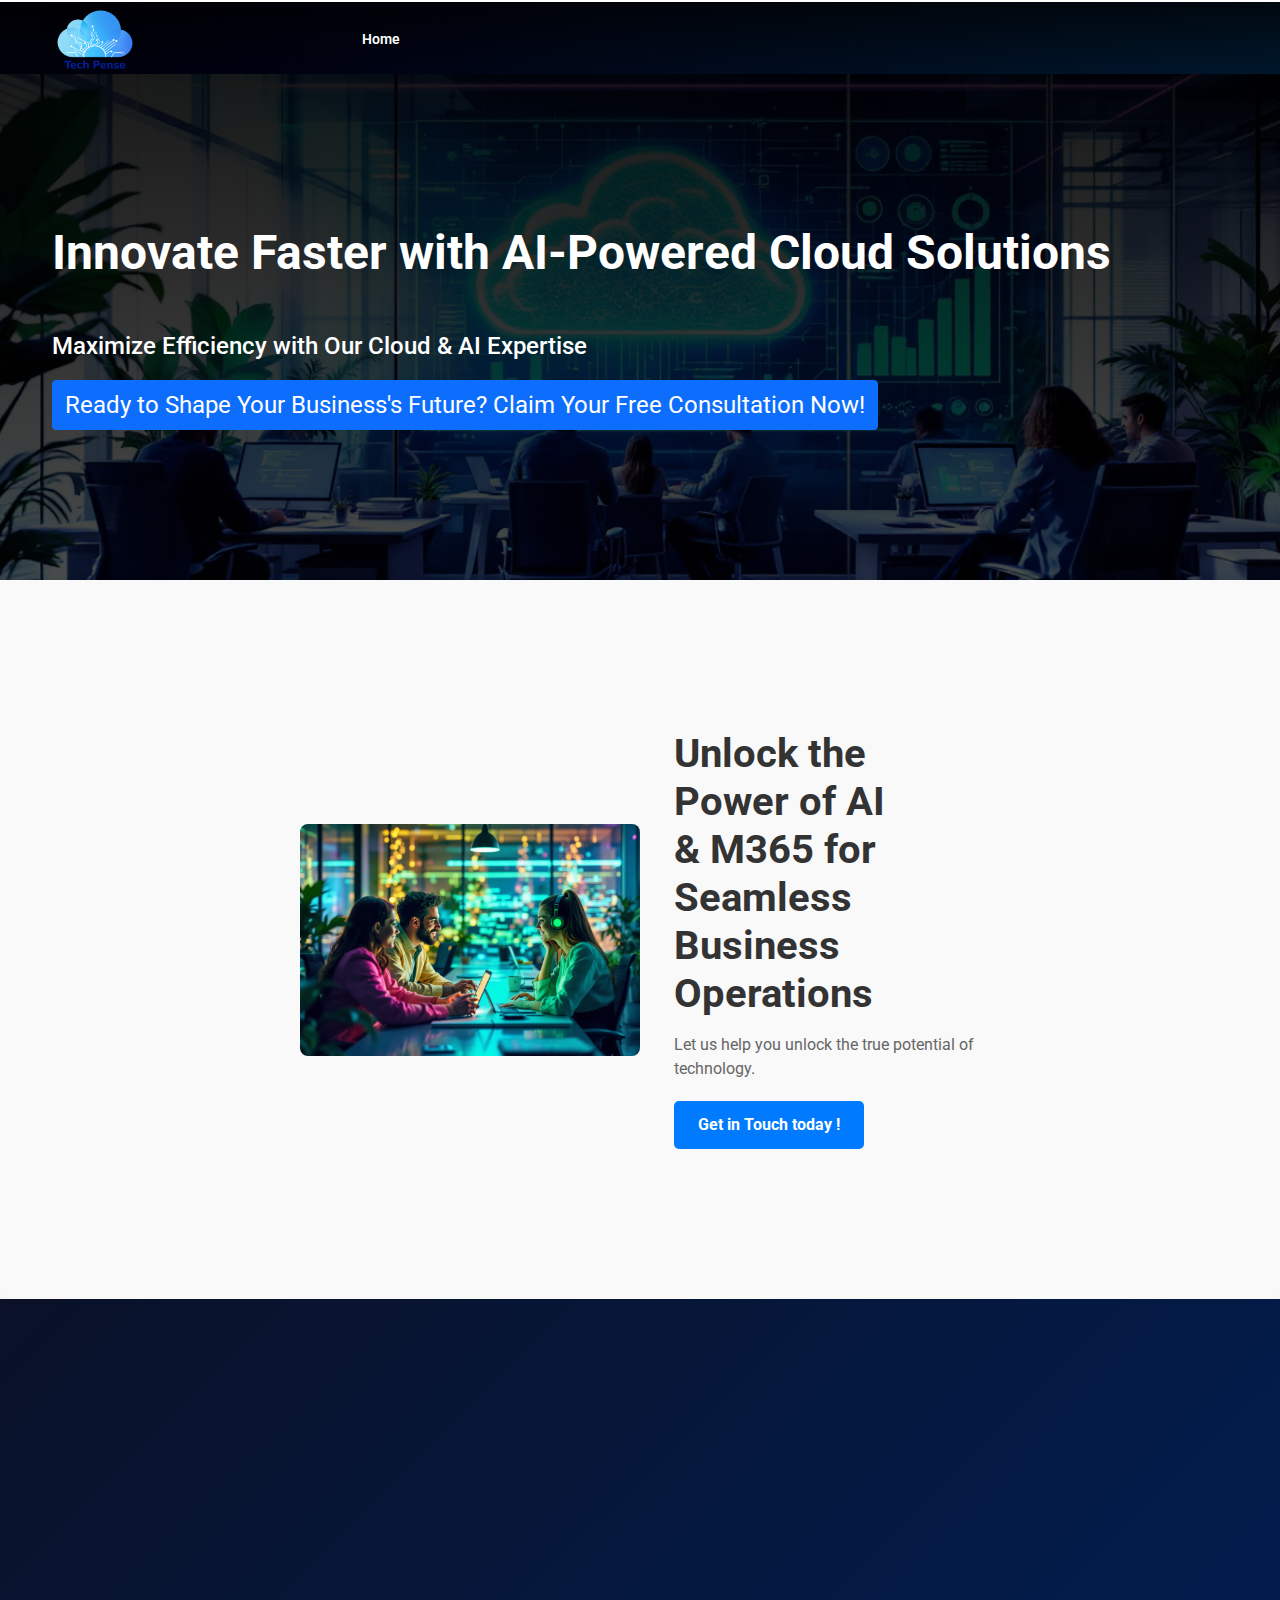
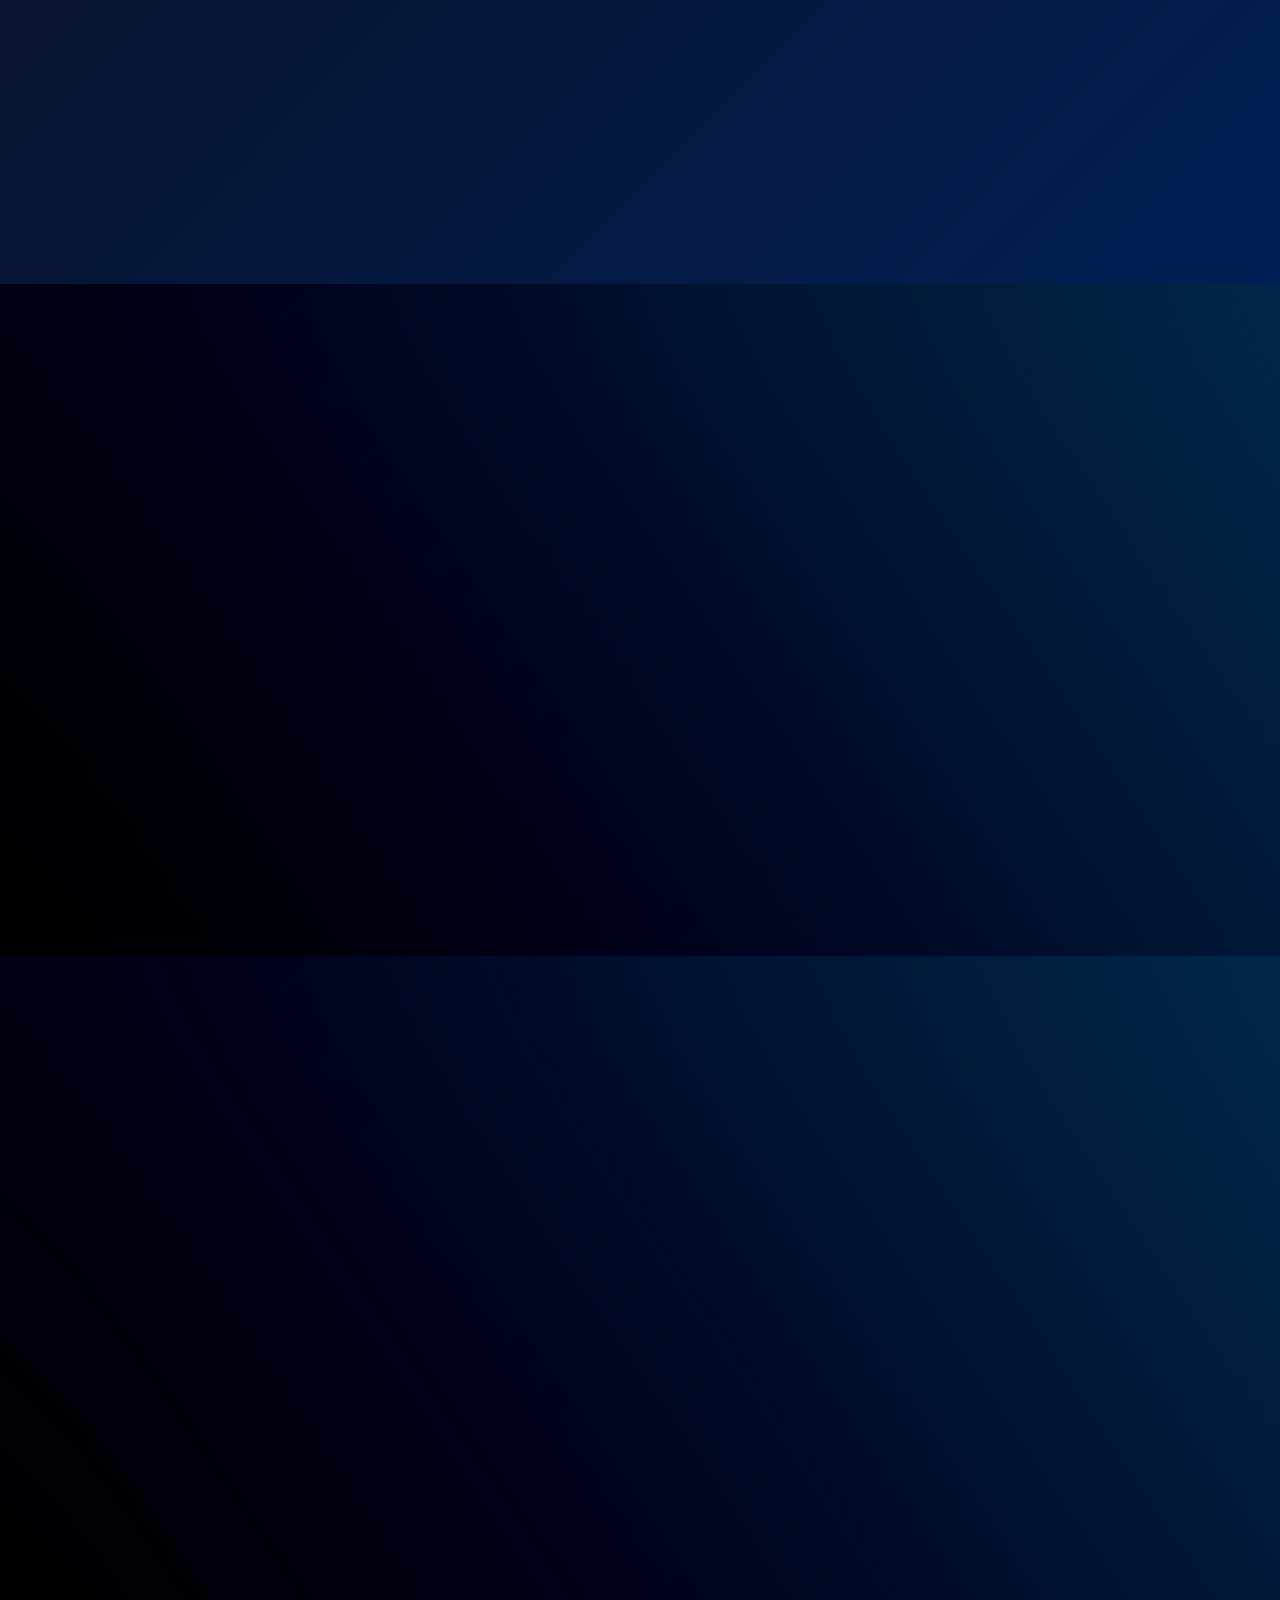
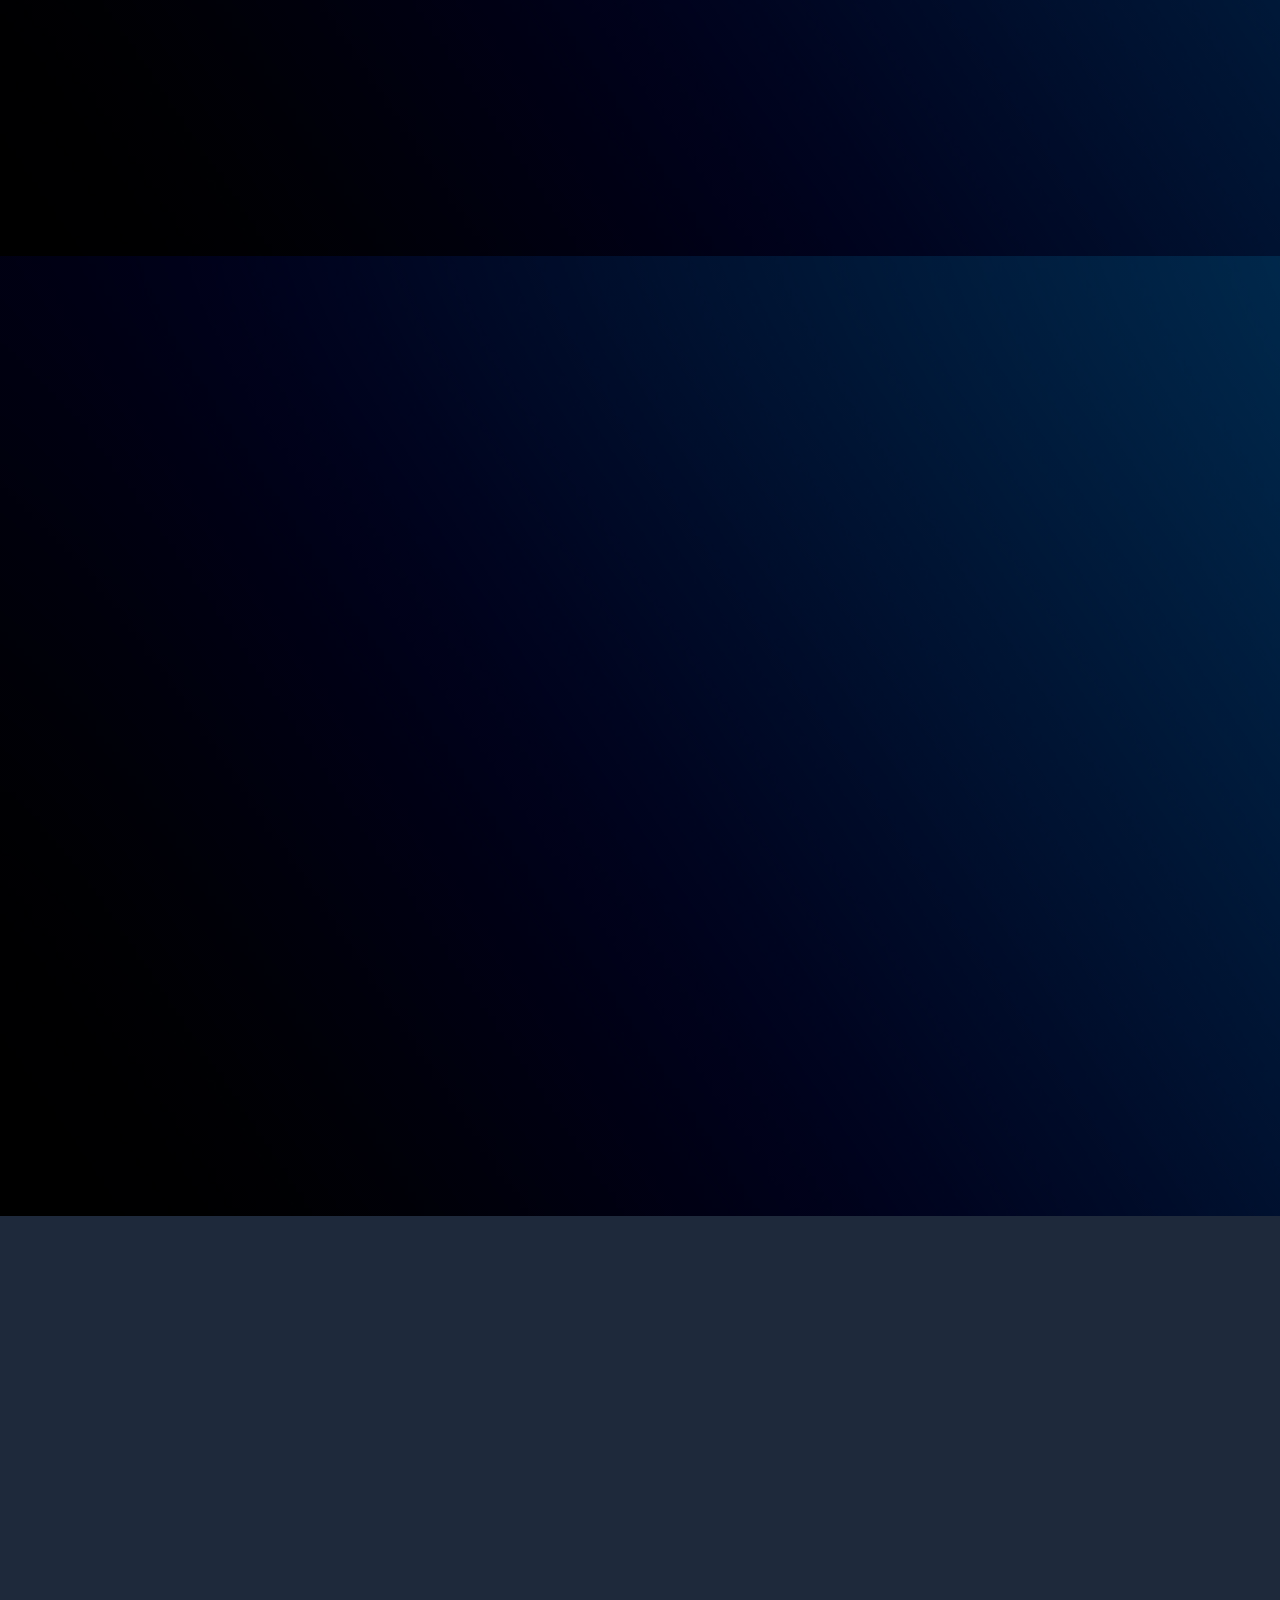
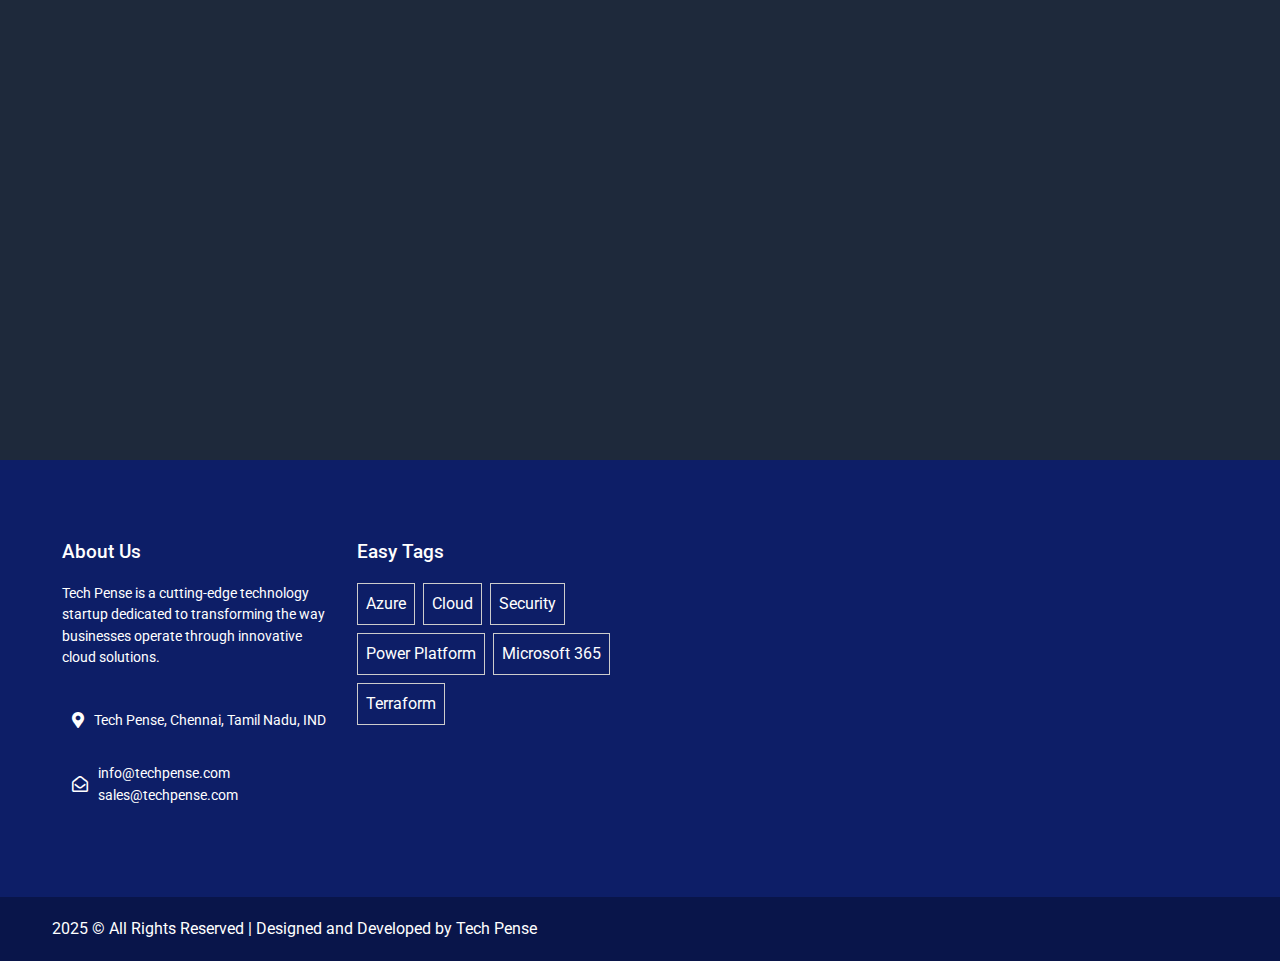
==== index.html @ 8724055a "Update index.html" ====
<!doctype html>
<html lang="eng">
<head>
    <meta charset="utf-8">
    <meta name="viewport" content="width=device-width, initial-scale=1, shrink-to-fit=no">
    <title></title>
    <link rel="stylesheet" href="assets/css/bootstrap.min.css">
    <link rel="stylesheet" href="assets/css/fontawsom-all.min.css">
    <link rel="stylesheet" href="assets/plugins/testimonial/css/owl.carousel.min.css">
    <link rel="stylesheet" href="assets/plugins/testimonial/css/owl.theme.min.css">
    <link rel="stylesheet" href="assets/css/style.css">
</head>

<body>
    <!-- ***************************** Head Scloud icon with google icon colorstarts Here *********************************-->
    <div class="head-cover">
         <header id="menu-jk" class="container-fluid">
            <div class="container">
                <div class="row head-ro">
                    <div class="col-md-3 logo">
                        <img src="assets/images/logo.png" alt="Tech Pense">
                          

                                 <a class="d-md-none small-menu" data-bs-toggle="collapse" href="#collapseExample" role="button" aria-expanded="false" aria-controls="collapseExample">

                                <i class="fas d-lg-none  fa-bars"></i>
                           </a>
                    </div>
                    <div id="collapseExample" class="col-md-9  nav">
                        <ul>
                            <li><a href="index.html">Home</a></li>
                            <!--<li><a href="about_us.html">About Us</a></li>
                            <li><a href="services.html">Services</a></li>
                            <li><a href="contact_us.html">Contact Us</a></li>-->
                        </ul>
                    </div>
                </div>
            </div>
        </header>
    </div>
   
    <!-- ***************************** Banner Starts Here *********************************-->
    <section class="container-fluid banner-container banner-with-bg">
        <div class="container">
            <div class="row banner-row">
                <div class=" banner-txt">
                    <h1>Innovate Faster with AI-Powered Cloud Solutions</h1>
                    <p><h4>Maximize Efficiency with Our Cloud & AI Expertise</h4></p>
                    <div class="">
                       <a href="contact_us.html">
                           <button class="btn btn-new ">Ready to Shape Your Business's Future? Claim Your Free Consultation Now!</button>
                       </a>    
                       <!--<button class="btn btn-outline-primary">Create Account</button>-->
                   </div>
               </div>
               <!--<div class="col-md-6 banner-img">
                    <img src="assets/images/slider.png" alt="">
               </div>-->
           </div>
       </div>
   </section>
   <!-- ***************************** Key Features Starts Here *********************************-->
   <!--<div class="container-fluid key-featurecont">
       <div class="container">
           <div class="row key-ro">
               <div class="col-md-6 keycol">
                   <div class="key-cover">
                       <div class="logo-cc">
                           <img src="assets/images/vision.png" alt="">
                       </div>
                       <div class="text-cc">
                        <h3>Vision</h3>
                        <p>To be the leading provider of integrated cloud solutions that drive digital transformation, enabling businesses to achieve greater efficiency, agility, and growth.</p>
                    </div>
                </div>
            </div>
            <div class="col-md-6 keycol">
               <div class="key-cover">
                   <div class="logo-cc">
                       <img src="assets/images/mission-icon.png" alt="">
                   </div>
                   <div class="text-cc">
                    <h3>Mission</h3>
                    <p>To deliver comprehensive, customized cloud solutions that enhance collaboration, streamline operations, and provide actionable insights, ensuring our clients stay ahead in the competitive landscape</p>
                </div>
            </div>
        </div>
        <div class="col-md-4 keycol">
           <div class="key-cover">
               <div class="logo-cc">
                   <img src="assets/images/support.svg" alt="">
               </div>
               <div class="text-cc">
                <h3>24 x 7 Support</h3>
                <p>It is a long established fact that a reader will be distracted by the.</p>
            </div>
        </div>
    </div>
</div>
</div>
</div> -->

<!-- ***************************** Banner 2 Starts Here *********************************-->

<section class="banner-section rise-on-scroll">
    <div class="banner-image-container">
        <img src="assets/images/consult-chat.jpg" alt="Team Collaboration" class="banner-image">
    </div>
    <div class="banner-content">
        <h2 class="banner-title">Unlock the Power of AI <br>& M365 for Seamless <br>Business Operations</h2>
        <p class="banner-subtitle">Let us help you unlock the true potential of technology.</p>
        <a href="#" class="banner-button">Get in Touch today !</a>
    </div>
</section>

<section class="who-we-are-section">
    <div class="container">
        <h2 class="section-title rise-on-scroll">Who we are ?</h2>
        <div class="about-us-text rise-on-scroll">
            <p>At Tech Pense , we are a team of passionate technology experts dedicated to helping businesses embrace the future of
            IT . With deep expertise in Cloud Technology , Al Agents , Microsoft 365 and SharePoint , we design and implement
            innovative solutions that drive efficiency , security , and growth .</p>
            <p>We understand that every business has unique challenges , which is why we take a customer - first approach , offering
            tailored solutions that align with your goals . Whether you need to migrate to the cloud , automate workflows with Al , or
            optimize your Microsoft 365 environment , we've got you covered .</p>
        </div>
        <div class="vision-mission-container rise-on-scroll">
            <div class="vision">
                <h3 class="vision-title">Vision</h3>
                <p class="vision-content">To be a trusted technology partner , transforming businesses with cutting - edge cloud and Al - driven solutions .</p>
            </div>
            <div class="mission">
                <h3 class="mission-title">Mission</h3>
                <p class="mission-content">To empower businesses with scalable , intelligent , and secure IT solutions that enhance productivity and innovation .</p>
            </div>
        </div>
    </div>
</section>

<section class="solutions-section">
    <div class="container">
        <h2 class="section-title rise-on-scroll">Cloud and AI Solutions</h2>
        <div class="solutions-grid">
            <div class="solution-card rise-on-scroll">
                <div class="card-image-container">
                    <img src="assets/images/cloud-server.jpg" alt="Scalable Cloud Infrastructure" class="card-image">
                </div>
                <h3 class="card-title">Scalable Cloud Infrastructure</h3>
                <p class="card-description">Leverage our expertise to build a robust and scalable cloud infrastructure tailored to your business needs. Ensure seamless operations and optimal performance.</p>
            </div>
            <div class="solution-card rise-on-scroll" style="transition-delay: 0.2s;">
                <div class="card-image-container">
                    <img src="assets/images/cloud-brain.jpg" alt="AI-Powered Automation" class="card-image">
                </div>
                <h3 class="card-title">AI-Powered Automation</h3>
                <p class="card-description">Automate repetitive tasks and streamline workflows with our AI-driven solutions. Improve efficiency, reduce costs, and free up your team to focus on strategic initiatives.</p>
            </div>
            <div class="solution-card rise-on-scroll" style="transition-delay: 0.4s;">
                <div class="card-image-container">
                    <img src="assets/images/data-analytics.jpg" alt="Intelligent Data Analytics" class="card-image">
                </div>
                <h3 class="card-title">Intelligent Data Analytics</h3>
                <p class="card-description">Unlock valuable insights from your data with our advanced analytics tools. Make data-driven decisions, identify trends, and gain a competitive edge in your industry.</p>
            </div>
        </div>
    </div>    
</section>

<section class="types-section">
    <div class="types-container">
        <div class="image-container rise-on-scroll">
            <img src="assets/images/servers.jpg" alt="Secure & Scalable types">
        </div>
        <div class="content-container">
            <h2 class="section-title rise-on-scroll" style="transition-delay: 0.2s;">Transform Your Business with <br>Secure & Scalable Solutions</h2>
            <div class="types-item rise-on-scroll" style="transition-delay: 0.4s;">
                <span class="types-number">1</span>
                <span class="types-title-text">Cloud Solutions</span>
                <p class="types-description">Enterprise-grade cloud infrastructure and services tailored
                    to your business needs.</p>
            </div>
            <div class="types-item rise-on-scroll" style="transition-delay: 0.6s;">
                <span class="types-number">2</span>
                <span class="types-title-text">Cloud Migration Services</span>
                <p class="types-description">Seamless transition from on-premises to cloud
                    environments with minimal disruption.</p>
            </div>
            <div class="types-item rise-on-scroll" style="transition-delay: 0.8s;">
                <span class="types-number">3</span>
                <span class="types-title-text">Power Platform</span>
                <p class="types-description">Custom business applications and automation tools to
                    streamline operations.</p>
            </div>
            <div class="types-item rise-on-scroll" style="transition-delay: 1s;">
                <span class="types-number">4</span>
                <span class="types-title-text">Microsoft 365</span>
                <p class="types-description">Comprehensive productivity and collaboration suite for the
                    modern workplace.</p>
            </div>
        </div>
    </div>
</section>
<!-- ***************************** Cloud Solution us Starts Here *********************************-->
<section class="cloud-solutions-section">
    <div class="text-content">
        <div class="container">
            <h2 class="section-title rise-on-scroll">Cloud Solutions</h2>
            <div class="solutions-overview">
                <div class="solution-box borderline-green rise-on-scroll" style="transition-delay: 0.2s;">
                    <h3 class="solution-title">Cloud Infrastructure</h3>
                    <p class="solution-description">Build and manage scalable,
                        secure, and high-
                        performance cloud
                        infrastructure on Azure,
                        ensuring your business is
                        always ready to grow.</p>
                </div>
                <div class="solution-box borderline-teal rise-on-scroll" style="transition-delay: 0.4s;">
                    <h3 class="solution-title">Data and Analytics</h3>
                    <p class="solution-description">Harness the power of
                        Azure's data services to
                        collect, store, and analyze
                        vast amounts of data,
                        driving strategic insights
                        and innovation.</p>
                </div>
                <div class="solution-box borderline-blue rise-on-scroll" style="transition-delay: 0.6s;">
                    <h3 class="solution-title">AI and Machine Learning</h3>
                    <p class="solution-description">Leverage Azure's AI capabilities to develop intelligent solutions
                        that enhance customer experiences and optimize business
                        processes.</p>
                </div>
            </div>
        </div>
    </div>
    <div class="image-side">
        <div class="image-container rise-on-scroll">
            <img src="assets/images/azure-cloud.jpg" alt="Azure Cloud Interface">
        </div>
    </div>
</section>

<!--*************** Power Platform Section Starts Here ***************-->
<section class="power-platform-section">
    <div class="container section-with-image">
        <div class="left-content">
            <h2 class="section-title rise-on-scroll">Power Platform Capabilities</h2>
            <div class="capabilities-grid">
                <div class="capability-box rise-on-scroll" style="transition-delay: 0.2s;">
                    <div class="capability-icon"> 
                        <svg viewBox="0 0 512 512" xmlns="http://www.w3.org/2000/svg" data-icon="chart-line"
                            data-prefix="fal" aria-hidden="true" width="36" height="36">
                            <defs>
                                <linearGradient id="fluorescentGreenGradient" x1="0%" y1="0%" x2="0%" y2="100%">
                                    <stop offset="0%" style="stop-color:#90EE90;stop-opacity:1" />
                                    <stop offset="50%" style="stop-color:#00FF00;stop-opacity:1" />
                                    <stop offset="100%" style="stop-color:#90EE90;stop-opacity:1" />
                                </linearGradient>
                            </defs>
                            <path
                                d="M32 48c0-8.8-7.2-16-16-16S0 39.2 0 48V400c0 44.2 35.8 80 80 80H496c8.8 0 16-7.2 16-16s-7.2-16-16-16H80c-26.5 0-48-21.5-48-48V48zM475.3 155.3c6.2-6.2 6.2-16.4 0-22.6s-16.4-6.2-22.6 0L320 265.4l-84.7-84.7c-6.2-6.2-16.4-6.2-22.6 0l-112 112c-6.2 6.2-6.2 16.4 0 22.6s16.4 6.2 22.6 0L224 214.6l84.7 84.7c6.2 6.2 16.4 6.2 22.6 0l144-144z"
                                fill="url(#fluorescentGreenGradient)"></path>
                        </svg>
                    </div>
                    <h3 class="capability-title">Power BI</h3>
                    <p class="capability-description">Transform your data into insightful, interactive reports and dashboards, enabling data-driven decision-making across your organization.</p>
                </div>
                <div class="capability-box rise-on-scroll" style="transition-delay: 0.4s;">
                    <div class="capability-icon">
                        <svg viewBox="0 0 512 512" xmlns="http://www.w3.org/2000/svg" data-icon="browser" data-prefix="fal" aria-hidden="true" width="36"
                        height="36">
                            <defs>
                                <linearGradient id="fluorescentGreenGradient" x1="0%" y1="0%" x2="0%" y2="100%">
                                    <stop offset="0%" style="stop-color:#90EE90;stop-opacity:1" />
                                    <stop offset="50%" style="stop-color:#00FF00;stop-opacity:1" />
                                    <stop offset="100%" style="stop-color:#90EE90;stop-opacity:1" />
                                </linearGradient>
                            </defs>
                            <path
                                d="M160 64v64H480V96c0-17.7-14.3-32-32-32H160zm-32 0H64C46.3 64 32 78.3 32 96v32h96V64zM32 160V416c0 17.7 14.3 32 32 32H448c17.7 0 32-14.3 32-32V160H144 32zM0 96C0 60.7 28.7 32 64 32H448c35.3 0 64 28.7 64 64V416c0 35.3-28.7 64-64 64H64c-35.3 0-64-28.7-64-64V96z"
                                fill="url(#fluorescentGreenGradient)"></path>
                        </svg>
                    </div>
                    <h3 class="capability-title">Power Apps</h3>
                    <p class="capability-description">Develop custom
                        apps tailored to
                        your business needs
                        without extensive
                        coding,
                        streamlining
                        processes and
                        improving
                        efficiency.</p>
                </div>
                <div class="capability-box rise-on-scroll" style="transition-delay: 0.6s;">
                    <div class="capability-icon">
                        <svg viewBox="0 0 576 512" xmlns="http://www.w3.org/2000/svg" data-icon="bolt-auto"
                            data-prefix="fal" aria-hidden="true" style="filter: drop-shadow(2px 2px 5px rgba(0, 255, 0, 0.7));" width="36"
                            height="36">
                            <defs>
                                <linearGradient id="fluorescentGreenGradient" x1="0%" y1="0%" x2="0%" y2="100%">
                                    <stop offset="0%" style="stop-color:#90EE90;stop-opacity:1" />
                                    <stop offset="50%" style="stop-color:#00FF00;stop-opacity:1" />
                                    <stop offset="100%" style="stop-color:#90EE90;stop-opacity:1" />
                                </linearGradient>
                            </defs>
                            <path
                                d="M291.4 0c-6.1 0-12 2.2-16.5 6.3L8.7 242.9C3.2 247.8 0 254.8 0 262.2C0 276.4 11.6 288 25.8 288H137.3L69.2 478.7C63.4 494.9 75.4 512 92.6 512c6.1 0 11.9-2.2 16.5-6.2L374.9 271.3c5.8-5.1 9.1-12.5 9.1-20.3c0-14.9-12.1-27-27-27H246.7L314.8 33.3C320.6 17.1 308.6 0 291.4 0zM42.1 256L275.3 48.7l-66.4 186c-1.8 4.9-1 10.3 2 14.6s7.9 6.8 13.1 6.8H343.8L108.6 463.6l66.5-186.2c1.8-4.9 1-10.3-2-14.6s-7.9-6.8-13.1-6.8H42.1zM464 288c-6.1 0-11.6 3.4-14.3 8.8l-96 192c-4 7.9-.7 17.5 7.2 21.5s17.5 .7 21.5-7.2L401.9 464H526.1l19.6 39.2c4 7.9 13.6 11.1 21.5 7.2s11.1-13.6 7.2-21.5l-96-192c-2.7-5.4-8.2-8.8-14.3-8.8zm0 51.8L510.1 432H417.9L464 339.8z"
                                fill="url(#fluorescentGreenGradient)"></path>
                        </svg>
                    </div>
                    <h3 class="capability-title">Power Automate</h3>
                    <p class="capability-description">Automate routine
                        tasks and
                        workflows, reducing
                        manual effort and
                        increasing
                        operational
                        efficiency.</p>
                </div>
            </div>
        </div>
        <div class="right-image rise-on-scroll" style="transition-delay: 0.8s;">
            <img src="assets/images/dashboard-with-man.jpg" alt="Power Platform Interface">
        </div>
    </div>
</section>
    
<!--********************************* Footer Starts Here ********************************************-->
<footer>
    <div class="container">
        <div class="row">
            <div class="col-md-3 about">
                <h2>About Us</h2>
                <p>Tech Pense is a cutting-edge technology startup dedicated to transforming the way businesses operate through innovative cloud solutions.</p>
                
                <div class="foot-address">
                    <div class="icon">
                        <i class="fas fa-map-marker-alt"></i>
                    </div>
                    <div class="addet">
                        Tech Pense,
                        Chennai,
                        Tamil Nadu, IND 
                    </div>
                </div>
                <div class="foot-address">
                    <div class="icon">
                        <i class="far fa-envelope-open"></i>
                    </div>
                    <div class="addet">
                        info@techpense.com <br>
                        sales@techpense.com
                    </div>
                </div>
                <!--<div class="foot-address">
                    <div class="icon">
                       <i class="fas fa-mobile-alt"></i>
                   </div>
                   <div class="addet">                  
                   </div>
                </div>-->
        </div>      
        <!--<div class="col-md-3 glink">
            <ul>
                <li><a href="index.html"><i class="fas fa-angle-double-right"></i>Home</a></li>
                <li><a href="about_us.html"><i class="fas fa-angle-double-right"></i>About Us</a></li>
                <li><a href="services.html"><i class="fas fa-angle-double-right"></i>Services</a></li>
                <li><a href="blog.html"><i class="fas fa-angle-double-right"></i>Blog</a></li>
                <li><a href="pricing.html"><i class="fas fa-angle-double-right"></i>Gallery</a></li>
                <li><a href="contact_us.html"><i class="fas fa-angle-double-right"></i>Contact Us</a></li>
            </ul>
        </div>-->
        <div class="col-md-3 tags">
            <h2>Easy Tags</h2>
            <ul>
                <li>Azure</li>
                <li>Cloud</li>
                <li>Security</li>
                <li>Power Platform</li>
                <li>Microsoft 365</li>
                <li>Terraform</li>
            </ul>
        </div>
    </div>
</div>
</footer>
<div class="copy">
    <div class="container">
        <a href="https://www.techpense.com/">2025 &copy; All Rights Reserved | Designed and Developed by Tech Pense</a>
       <!-- <span>
            <a><i class="fab fa-github"></i></a>
            <a><i class="fab fa-google-plus-g"></i></a>
            <a><i class="fab fa-pinterest-p"></i></a>
            <a><i class="fab fa-twitter"></i></a>
            <a><i class="fab fa-facebook-f"></i></a>
        </span>-->
    </div>
</div>

</body>

<script src="assets/js/jquery-3.2.1.min.js"></script>
<script src="assets/js/bootstrap.min.js"></script>
<script src="assets/plugins/testimonial/js/owl.carousel.min.js"></script>
<script src="assets/plugins/scroll-fixed/jquery-scrolltofixed-min.js"></script>
<script src="assets/js/script.js"></script>

<script>
    function revealOnScroll() {
        const elements = document.querySelectorAll(".rise-on-scroll");
        elements.forEach(element => {
            const elementTop = element.getBoundingClientRect().top;
            const windowHeight = window.innerHeight;
            const revealPoint = 50; // Adjust as needed

            if (elementTop < windowHeight - revealPoint) {
                element.classList.add("active");
            }
        });
    }

    window.addEventListener("scroll", revealOnScroll);
    revealOnScroll(); // To check on initial load
</script>
</html>
---- assets/css/fontawsom-all.min.css ----
/*!
 * Font Awesome Free 5.3.1 by @fontawesome - https://fontawesome.com
 * License - https://fontawesome.com/license/free (Icons: CC BY 4.0, Fonts: SIL OFL 1.1, Code: MIT License)
 */
.fa,.fab,.fal,.far,.fas{-moz-osx-font-smoothing:grayscale;-webkit-font-smoothing:antialiased;display:inline-block;font-style:normal;font-variant:normal;text-rendering:auto;line-height:1}.fa-lg{font-size:1.33333em;line-height:.75em;vertical-align:-.0667em}.fa-xs{font-size:.75em}.fa-sm{font-size:.875em}.fa-1x{font-size:1em}.fa-2x{font-size:2em}.fa-3x{font-size:3em}.fa-4x{font-size:4em}.fa-5x{font-size:5em}.fa-6x{font-size:6em}.fa-7x{font-size:7em}.fa-8x{font-size:8em}.fa-9x{font-size:9em}.fa-10x{font-size:10em}.fa-fw{text-align:center;width:1.25em}.fa-ul{list-style-type:none;margin-left:2.5em;padding-left:0}.fa-ul>li{position:relative}.fa-li{left:-2em;position:absolute;text-align:center;width:2em;line-height:inherit}.fa-border{border:.08em solid #eee;border-radius:.1em;padding:.2em .25em .15em}.fa-pull-left{float:left}.fa-pull-right{float:right}.fa.fa-pull-left,.fab.fa-pull-left,.fal.fa-pull-left,.far.fa-pull-left,.fas.fa-pull-left{margin-right:.3em}.fa.fa-pull-right,.fab.fa-pull-right,.fal.fa-pull-right,.far.fa-pull-right,.fas.fa-pull-right{margin-left:.3em}.fa-spin{animation:fa-spin 2s infinite linear}.fa-pulse{animation:fa-spin 1s infinite steps(8)}@keyframes fa-spin{0%{transform:rotate(0deg)}to{transform:rotate(1turn)}}.fa-rotate-90{-ms-filter:"progid:DXImageTransform.Microsoft.BasicImage(rotation=1)";transform:rotate(90deg)}.fa-rotate-180{-ms-filter:"progid:DXImageTransform.Microsoft.BasicImage(rotation=2)";transform:rotate(180deg)}.fa-rotate-270{-ms-filter:"progid:DXImageTransform.Microsoft.BasicImage(rotation=3)";transform:rotate(270deg)}.fa-flip-horizontal{-ms-filter:"progid:DXImageTransform.Microsoft.BasicImage(rotation=0, mirror=1)";transform:scaleX(-1)}.fa-flip-vertical{transform:scaleY(-1)}.fa-flip-horizontal.fa-flip-vertical,.fa-flip-vertical{-ms-filter:"progid:DXImageTransform.Microsoft.BasicImage(rotation=2, mirror=1)"}.fa-flip-horizontal.fa-flip-vertical{transform:scale(-1)}:root .fa-flip-horizontal,:root .fa-flip-vertical,:root .fa-rotate-90,:root .fa-rotate-180,:root .fa-rotate-270{-webkit-filter:none;filter:none}.fa-stack{display:inline-block;height:2em;line-height:2em;position:relative;vertical-align:middle;width:2em}.fa-stack-1x,.fa-stack-2x{left:0;position:absolute;text-align:center;width:100%}.fa-stack-1x{line-height:inherit}.fa-stack-2x{font-size:2em}.fa-inverse{color:#fff}.fa-500px:before{content:"\f26e"}.fa-accessible-icon:before{content:"\f368"}.fa-accusoft:before{content:"\f369"}.fa-ad:before{content:"\f641"}.fa-address-book:before{content:"\f2b9"}.fa-address-card:before{content:"\f2bb"}.fa-adjust:before{content:"\f042"}.fa-adn:before{content:"\f170"}.fa-adversal:before{content:"\f36a"}.fa-affiliatetheme:before{content:"\f36b"}.fa-air-freshener:before{content:"\f5d0"}.fa-algolia:before{content:"\f36c"}.fa-align-center:before{content:"\f037"}.fa-align-justify:before{content:"\f039"}.fa-align-left:before{content:"\f036"}.fa-align-right:before{content:"\f038"}.fa-alipay:before{content:"\f642"}.fa-allergies:before{content:"\f461"}.fa-amazon:before{content:"\f270"}.fa-amazon-pay:before{content:"\f42c"}.fa-ambulance:before{content:"\f0f9"}.fa-american-sign-language-interpreting:before{content:"\f2a3"}.fa-amilia:before{content:"\f36d"}.fa-anchor:before{content:"\f13d"}.fa-android:before{content:"\f17b"}.fa-angellist:before{content:"\f209"}.fa-angle-double-down:before{content:"\f103"}.fa-angle-double-left:before{content:"\f100"}.fa-angle-double-right:before{content:"\f101"}.fa-angle-double-up:before{content:"\f102"}.fa-angle-down:before{content:"\f107"}.fa-angle-left:before{content:"\f104"}.fa-angle-right:before{content:"\f105"}.fa-angle-up:before{content:"\f106"}.fa-angry:before{content:"\f556"}.fa-angrycreative:before{content:"\f36e"}.fa-angular:before{content:"\f420"}.fa-ankh:before{content:"\f644"}.fa-app-store:before{content:"\f36f"}.fa-app-store-ios:before{content:"\f370"}.fa-apper:before{content:"\f371"}.fa-apple:before{content:"\f179"}.fa-apple-alt:before{content:"\f5d1"}.fa-apple-pay:before{content:"\f415"}.fa-archive:before{content:"\f187"}.fa-archway:before{content:"\f557"}.fa-arrow-alt-circle-down:before{content:"\f358"}.fa-arrow-alt-circle-left:before{content:"\f359"}.fa-arrow-alt-circle-right:before{content:"\f35a"}.fa-arrow-alt-circle-up:before{content:"\f35b"}.fa-arrow-circle-down:before{content:"\f0ab"}.fa-arrow-circle-left:before{content:"\f0a8"}.fa-arrow-circle-right:before{content:"\f0a9"}.fa-arrow-circle-up:before{content:"\f0aa"}.fa-arrow-down:before{content:"\f063"}.fa-arrow-left:before{content:"\f060"}.fa-arrow-right:before{content:"\f061"}.fa-arrow-up:before{content:"\f062"}.fa-arrows-alt:before{content:"\f0b2"}.fa-arrows-alt-h:before{content:"\f337"}.fa-arrows-alt-v:before{content:"\f338"}.fa-assistive-listening-systems:before{content:"\f2a2"}.fa-asterisk:before{content:"\f069"}.fa-asymmetrik:before{content:"\f372"}.fa-at:before{content:"\f1fa"}.fa-atlas:before{content:"\f558"}.fa-atom:before{content:"\f5d2"}.fa-audible:before{content:"\f373"}.fa-audio-description:before{content:"\f29e"}.fa-autoprefixer:before{content:"\f41c"}.fa-avianex:before{content:"\f374"}.fa-aviato:before{content:"\f421"}.fa-award:before{content:"\f559"}.fa-aws:before{content:"\f375"}.fa-backspace:before{content:"\f55a"}.fa-backward:before{content:"\f04a"}.fa-balance-scale:before{content:"\f24e"}.fa-ban:before{content:"\f05e"}.fa-band-aid:before{content:"\f462"}.fa-bandcamp:before{content:"\f2d5"}.fa-barcode:before{content:"\f02a"}.fa-bars:before{content:"\f0c9"}.fa-baseball-ball:before{content:"\f433"}.fa-basketball-ball:before{content:"\f434"}.fa-bath:before{content:"\f2cd"}.fa-battery-empty:before{content:"\f244"}.fa-battery-full:before{content:"\f240"}.fa-battery-half:before{content:"\f242"}.fa-battery-quarter:before{content:"\f243"}.fa-battery-three-quarters:before{content:"\f241"}.fa-bed:before{content:"\f236"}.fa-beer:before{content:"\f0fc"}.fa-behance:before{content:"\f1b4"}.fa-behance-square:before{content:"\f1b5"}.fa-bell:before{content:"\f0f3"}.fa-bell-slash:before{content:"\f1f6"}.fa-bezier-curve:before{content:"\f55b"}.fa-bible:before{content:"\f647"}.fa-bicycle:before{content:"\f206"}.fa-bimobject:before{content:"\f378"}.fa-binoculars:before{content:"\f1e5"}.fa-birthday-cake:before{content:"\f1fd"}.fa-bitbucket:before{content:"\f171"}.fa-bitcoin:before{content:"\f379"}.fa-bity:before{content:"\f37a"}.fa-black-tie:before{content:"\f27e"}.fa-blackberry:before{content:"\f37b"}.fa-blender:before{content:"\f517"}.fa-blind:before{content:"\f29d"}.fa-blogger:before{content:"\f37c"}.fa-blogger-b:before{content:"\f37d"}.fa-bluetooth:before{content:"\f293"}.fa-bluetooth-b:before{content:"\f294"}.fa-bold:before{content:"\f032"}.fa-bolt:before{content:"\f0e7"}.fa-bomb:before{content:"\f1e2"}.fa-bone:before{content:"\f5d7"}.fa-bong:before{content:"\f55c"}.fa-book:before{content:"\f02d"}.fa-book-open:before{content:"\f518"}.fa-book-reader:before{content:"\f5da"}.fa-bookmark:before{content:"\f02e"}.fa-bowling-ball:before{content:"\f436"}.fa-box:before{content:"\f466"}.fa-box-open:before{content:"\f49e"}.fa-boxes:before{content:"\f468"}.fa-braille:before{content:"\f2a1"}.fa-brain:before{content:"\f5dc"}.fa-briefcase:before{content:"\f0b1"}.fa-briefcase-medical:before{content:"\f469"}.fa-broadcast-tower:before{content:"\f519"}.fa-broom:before{content:"\f51a"}.fa-brush:before{content:"\f55d"}.fa-btc:before{content:"\f15a"}.fa-bug:before{content:"\f188"}.fa-building:before{content:"\f1ad"}.fa-bullhorn:before{content:"\f0a1"}.fa-bullseye:before{content:"\f140"}.fa-burn:before{content:"\f46a"}.fa-buromobelexperte:before{content:"\f37f"}.fa-bus:before{content:"\f207"}.fa-bus-alt:before{content:"\f55e"}.fa-business-time:before{content:"\f64a"}.fa-buysellads:before{content:"\f20d"}.fa-calculator:before{content:"\f1ec"}.fa-calendar:before{content:"\f133"}.fa-calendar-alt:before{content:"\f073"}.fa-calendar-check:before{content:"\f274"}.fa-calendar-minus:before{content:"\f272"}.fa-calendar-plus:before{content:"\f271"}.fa-calendar-times:before{content:"\f273"}.fa-camera:before{content:"\f030"}.fa-camera-retro:before{content:"\f083"}.fa-cannabis:before{content:"\f55f"}.fa-capsules:before{content:"\f46b"}.fa-car:before{content:"\f1b9"}.fa-car-alt:before{content:"\f5de"}.fa-car-battery:before{content:"\f5df"}.fa-car-crash:before{content:"\f5e1"}.fa-car-side:before{content:"\f5e4"}.fa-caret-down:before{content:"\f0d7"}.fa-caret-left:before{content:"\f0d9"}.fa-caret-right:before{content:"\f0da"}.fa-caret-square-down:before{content:"\f150"}.fa-caret-square-left:before{content:"\f191"}.fa-caret-square-right:before{content:"\f152"}.fa-caret-square-up:before{content:"\f151"}.fa-caret-up:before{content:"\f0d8"}.fa-cart-arrow-down:before{content:"\f218"}.fa-cart-plus:before{content:"\f217"}.fa-cc-amazon-pay:before{content:"\f42d"}.fa-cc-amex:before{content:"\f1f3"}.fa-cc-apple-pay:before{content:"\f416"}.fa-cc-diners-club:before{content:"\f24c"}.fa-cc-discover:before{content:"\f1f2"}.fa-cc-jcb:before{content:"\f24b"}.fa-cc-mastercard:before{content:"\f1f1"}.fa-cc-paypal:before{content:"\f1f4"}.fa-cc-stripe:before{content:"\f1f5"}.fa-cc-visa:before{content:"\f1f0"}.fa-centercode:before{content:"\f380"}.fa-certificate:before{content:"\f0a3"}.fa-chalkboard:before{content:"\f51b"}.fa-chalkboard-teacher:before{content:"\f51c"}.fa-charging-station:before{content:"\f5e7"}.fa-chart-area:before{content:"\f1fe"}.fa-chart-bar:before{content:"\f080"}.fa-chart-line:before{content:"\f201"}.fa-chart-pie:before{content:"\f200"}.fa-check:before{content:"\f00c"}.fa-check-circle:before{content:"\f058"}.fa-check-double:before{content:"\f560"}.fa-check-square:before{content:"\f14a"}.fa-chess:before{content:"\f439"}.fa-chess-bishop:before{content:"\f43a"}.fa-chess-board:before{content:"\f43c"}.fa-chess-king:before{content:"\f43f"}.fa-chess-knight:before{content:"\f441"}.fa-chess-pawn:before{content:"\f443"}.fa-chess-queen:before{content:"\f445"}.fa-chess-rook:before{content:"\f447"}.fa-chevron-circle-down:before{content:"\f13a"}.fa-chevron-circle-left:before{content:"\f137"}.fa-chevron-circle-right:before{content:"\f138"}.fa-chevron-circle-up:before{content:"\f139"}.fa-chevron-down:before{content:"\f078"}.fa-chevron-left:before{content:"\f053"}.fa-chevron-right:before{content:"\f054"}.fa-chevron-up:before{content:"\f077"}.fa-child:before{content:"\f1ae"}.fa-chrome:before{content:"\f268"}.fa-church:before{content:"\f51d"}.fa-circle:before{content:"\f111"}.fa-circle-notch:before{content:"\f1ce"}.fa-city:before{content:"\f64f"}.fa-clipboard:before{content:"\f328"}.fa-clipboard-check:before{content:"\f46c"}.fa-clipboard-list:before{content:"\f46d"}.fa-clock:before{content:"\f017"}.fa-clone:before{content:"\f24d"}.fa-closed-captioning:before{content:"\f20a"}.fa-cloud:before{content:"\f0c2"}.fa-cloud-download-alt:before{content:"\f381"}.fa-cloud-upload-alt:before{content:"\f382"}.fa-cloudscale:before{content:"\f383"}.fa-cloudsmith:before{content:"\f384"}.fa-cloudversify:before{content:"\f385"}.fa-cocktail:before{content:"\f561"}.fa-code:before{content:"\f121"}.fa-code-branch:before{content:"\f126"}.fa-codepen:before{content:"\f1cb"}.fa-codiepie:before{content:"\f284"}.fa-coffee:before{content:"\f0f4"}.fa-cog:before{content:"\f013"}.fa-cogs:before{content:"\f085"}.fa-coins:before{content:"\f51e"}.fa-columns:before{content:"\f0db"}.fa-comment:before{content:"\f075"}.fa-comment-alt:before{content:"\f27a"}.fa-comment-dollar:before{content:"\f651"}.fa-comment-dots:before{content:"\f4ad"}.fa-comment-slash:before{content:"\f4b3"}.fa-comments:before{content:"\f086"}.fa-comments-dollar:before{content:"\f653"}.fa-compact-disc:before{content:"\f51f"}.fa-compass:before{content:"\f14e"}.fa-compress:before{content:"\f066"}.fa-concierge-bell:before{content:"\f562"}.fa-connectdevelop:before{content:"\f20e"}.fa-contao:before{content:"\f26d"}.fa-cookie:before{content:"\f563"}.fa-cookie-bite:before{content:"\f564"}.fa-copy:before{content:"\f0c5"}.fa-copyright:before{content:"\f1f9"}.fa-couch:before{content:"\f4b8"}.fa-cpanel:before{content:"\f388"}.fa-creative-commons:before{content:"\f25e"}.fa-creative-commons-by:before{content:"\f4e7"}.fa-creative-commons-nc:before{content:"\f4e8"}.fa-creative-commons-nc-eu:before{content:"\f4e9"}.fa-creative-commons-nc-jp:before{content:"\f4ea"}.fa-creative-commons-nd:before{content:"\f4eb"}.fa-creative-commons-pd:before{content:"\f4ec"}.fa-creative-commons-pd-alt:before{content:"\f4ed"}.fa-creative-commons-remix:before{content:"\f4ee"}.fa-creative-commons-sa:before{content:"\f4ef"}.fa-creative-commons-sampling:before{content:"\f4f0"}.fa-creative-commons-sampling-plus:before{content:"\f4f1"}.fa-creative-commons-share:before{content:"\f4f2"}.fa-credit-card:before{content:"\f09d"}.fa-crop:before{content:"\f125"}.fa-crop-alt:before{content:"\f565"}.fa-cross:before{content:"\f654"}.fa-crosshairs:before{content:"\f05b"}.fa-crow:before{content:"\f520"}.fa-crown:before{content:"\f521"}.fa-css3:before{content:"\f13c"}.fa-css3-alt:before{content:"\f38b"}.fa-cube:before{content:"\f1b2"}.fa-cubes:before{content:"\f1b3"}.fa-cut:before{content:"\f0c4"}.fa-cuttlefish:before{content:"\f38c"}.fa-d-and-d:before{content:"\f38d"}.fa-dashcube:before{content:"\f210"}.fa-database:before{content:"\f1c0"}.fa-deaf:before{content:"\f2a4"}.fa-delicious:before{content:"\f1a5"}.fa-deploydog:before{content:"\f38e"}.fa-deskpro:before{content:"\f38f"}.fa-desktop:before{content:"\f108"}.fa-deviantart:before{content:"\f1bd"}.fa-dharmachakra:before{content:"\f655"}.fa-diagnoses:before{content:"\f470"}.fa-dice:before{content:"\f522"}.fa-dice-five:before{content:"\f523"}.fa-dice-four:before{content:"\f524"}.fa-dice-one:before{content:"\f525"}.fa-dice-six:before{content:"\f526"}.fa-dice-three:before{content:"\f527"}.fa-dice-two:before{content:"\f528"}.fa-digg:before{content:"\f1a6"}.fa-digital-ocean:before{content:"\f391"}.fa-digital-tachograph:before{content:"\f566"}.fa-directions:before{content:"\f5eb"}.fa-discord:before{content:"\f392"}.fa-discourse:before{content:"\f393"}.fa-divide:before{content:"\f529"}.fa-dizzy:before{content:"\f567"}.fa-dna:before{content:"\f471"}.fa-dochub:before{content:"\f394"}.fa-docker:before{content:"\f395"}.fa-dollar-sign:before{content:"\f155"}.fa-dolly:before{content:"\f472"}.fa-dolly-flatbed:before{content:"\f474"}.fa-donate:before{content:"\f4b9"}.fa-door-closed:before{content:"\f52a"}.fa-door-open:before{content:"\f52b"}.fa-dot-circle:before{content:"\f192"}.fa-dove:before{content:"\f4ba"}.fa-download:before{content:"\f019"}.fa-draft2digital:before{content:"\f396"}.fa-drafting-compass:before{content:"\f568"}.fa-draw-polygon:before{content:"\f5ee"}.fa-dribbble:before{content:"\f17d"}.fa-dribbble-square:before{content:"\f397"}.fa-dropbox:before{content:"\f16b"}.fa-drum:before{content:"\f569"}.fa-drum-steelpan:before{content:"\f56a"}.fa-drupal:before{content:"\f1a9"}.fa-dumbbell:before{content:"\f44b"}.fa-dyalog:before{content:"\f399"}.fa-earlybirds:before{content:"\f39a"}.fa-ebay:before{content:"\f4f4"}.fa-edge:before{content:"\f282"}.fa-edit:before{content:"\f044"}.fa-eject:before{content:"\f052"}.fa-elementor:before{content:"\f430"}.fa-ellipsis-h:before{content:"\f141"}.fa-ellipsis-v:before{content:"\f142"}.fa-ello:before{content:"\f5f1"}.fa-ember:before{content:"\f423"}.fa-empire:before{content:"\f1d1"}.fa-envelope:before{content:"\f0e0"}.fa-envelope-open:before{content:"\f2b6"}.fa-envelope-open-text:before{content:"\f658"}.fa-envelope-square:before{content:"\f199"}.fa-envira:before{content:"\f299"}.fa-equals:before{content:"\f52c"}.fa-eraser:before{content:"\f12d"}.fa-erlang:before{content:"\f39d"}.fa-ethereum:before{content:"\f42e"}.fa-etsy:before{content:"\f2d7"}.fa-euro-sign:before{content:"\f153"}.fa-exchange-alt:before{content:"\f362"}.fa-exclamation:before{content:"\f12a"}.fa-exclamation-circle:before{content:"\f06a"}.fa-exclamation-triangle:before{content:"\f071"}.fa-expand:before{content:"\f065"}.fa-expand-arrows-alt:before{content:"\f31e"}.fa-expeditedssl:before{content:"\f23e"}.fa-external-link-alt:before{content:"\f35d"}.fa-external-link-square-alt:before{content:"\f360"}.fa-eye:before{content:"\f06e"}.fa-eye-dropper:before{content:"\f1fb"}.fa-eye-slash:before{content:"\f070"}.fa-facebook:bef��?�CV  ��?�CV                  @�!�CV          p�CV  �?�CV          ��?�CV   @      ��?�CV          .fa-facebook-square:before{content:"\f082"}.fa-fast-backward:before{content:"\f049"}.fa-fast-forward:before{content:"\f050"}.fa-fax:before{content:"\f1ac"}.fa-feather:before{content:"\f52d"}.fa-feather-alt:before{content:"\f56b"}.fa-female:before{content:"\f182"}.fa-fighter-jet:before{content:"\f0fb"}.fa-file:before{content:"\f15b"}.fa-file-alt:before{content:"\f15c"}.fa-file-archive:before{content:"\f1c6"}.fa-file-audio:before{content:"\f1c7"}.fa-file-code:before{content:"\f1c9"}.fa-file-contract:before{content:"\f56c"}.fa-file-download:before{content:"\f56d"}.fa-file-excel:before{content:"\f1c3"}.fa-file-export:before{content:"\f56e"}.fa-file-image:before{content:"\f1c5"}.fa-file-import:before{content:"\f56f"}.fa-file-invoice:before{content:"\f570"}.fa-file-invoice-dollar:before{content:"\f571"}.fa-file-medical:before{content:"\f477"}.fa-file-medical-alt:before{content:"\f478"}.fa-file-pdf:before{content:"\f1c1"}.fa-file-powerpoint:before{content:"\f1c4"}.fa-file-prescription:before{content:"\f572"}.fa-file-signature:before{content:"\f573"}.fa-file-upload:before{content:"\f574"}.fa-file-video:before{content:"\f1c8"}.fa-file-word:before{content:"\f1c2"}.fa-fill:before{content:"\f575"}.fa-fill-drip:before{content:"\f576"}.fa-film:before{content:"\f008"}.fa-filter:before{content:"\f0b0"}.fa-fingerprint:before{content:"\f577"}.fa-fire:before{content:"\f06d"}.fa-fire-extinguisher:before{content:"\f134"}.fa-firefox:before{content:"\f269"}.fa-first-aid:before{content:"\f479"}.fa-first-order:before{content:"\f2b0"}.fa-first-order-alt:before{content:"\f50a"}.fa-firstdraft:before{content:"\f3a1"}.fa-fish:before{content:"\f578"}.fa-flag:before{content:"\f024"}.fa-flag-checkered:before{content:"\f11e"}.fa-flask:before{content:"\f0c3"}.fa-flickr:before{content:"\f16e"}.fa-flipboard:before{content:"\f44d"}.fa-flushed:before{content:"\f579"}.fa-fly:before{content:"\f417"}.fa-folder:before{content:"\f07b"}.fa-folder-minus:before{content:"\f65d"}.fa-folder-open:before{content:"\f07c"}.fa-folder-plus:before{content:"\f65e"}.fa-font:before{content:"\f031"}.fa-font-awesome:before{content:"\f2b4"}.fa-font-awesome-alt:before{content:"\f35c"}.fa-font-awesome-flag:before{content:"\f425"}.fa-font-awesome-logo-full:before{content:"\f4e6"}.fa-fonticons:before{content:"\f280"}.fa-fonticons-fi:before{content:"\f3a2"}.fa-football-ball:before{content:"\f44e"}.fa-fort-awesome:before{content:"\f286"}.fa-fort-awesome-alt:before{content:"\f3a3"}.fa-forumbee:before{content:"\f211"}.fa-forward:before{content:"\f04e"}.fa-foursquare:before{content:"\f180"}.fa-free-code-camp:before{content:"\f2c5"}.fa-freebsd:before{content:"\f3a4"}.fa-frog:before{content:"\f52e"}.fa-frown:before{content:"\f119"}.fa-frown-open:before{content:"\f57a"}.fa-fulcrum:before{content:"\f50b"}.fa-funnel-dollar:before{content:"\f662"}.fa-futbol:before{content:"\f1e3"}.fa-galactic-republic:before{content:"\f50c"}.fa-galactic-senate:before{content:"\f50d"}.fa-gamepad:before{content:"\f11b"}.fa-gas-pump:before{content:"\f52f"}.fa-gavel:before{content:"\f0e3"}.fa-gem:before{content:"\f3a5"}.fa-genderless:before{content:"\f22d"}.fa-get-pocket:before{content:"\f265"}.fa-gg:before{content:"\f260"}.fa-gg-circle:before{content:"\f261"}.fa-gift:before{content:"\f06b"}.fa-git:before{content:"\f1d3"}.fa-git-square:before{content:"\f1d2"}.fa-github:before{content:"\f09b"}.fa-github-alt:before{content:"\f113"}.fa-github-square:before{content:"\f092"}.fa-gitkraken:before{content:"\f3a6"}.fa-gitlab:before{content:"\f296"}.fa-gitter:before{content:"\f426"}.fa-glass-martini:before{content:"\f000"}.fa-glass-martini-alt:before{content:"\f57b"}.fa-glasses:before{content:"\f530"}.fa-glide:before{content:"\f2a5"}.fa-glide-g:before{content:"\f2a6"}.fa-globe:before{content:"\f0ac"}.fa-globe-africa:before{content:"\f57c"}.fa-globe-americas:before{content:"\f57d"}.fa-globe-asia:before{content:"\f57e"}.fa-gofore:before{content:"\f3a7"}.fa-golf-ball:before{content:"\f450"}.fa-goodreads:before{content:"\f3a8"}.fa-goodreads-g:before{content:"\f3a9"}.fa-google:before{content:"\f1a0"}.fa-google-drive:before{content:"\f3aa"}.fa-google-play:before{content:"\f3ab"}.fa-google-plus:before{content:"\f2b3"}.fa-google-plus-g:before{content:"\f0d5"}.fa-google-plus-square:before{content:"\f0d4"}.fa-google-wallet:before{content:"\f1ee"}.fa-gopuram:before{content:"\f664"}.fa-graduation-cap:before{content:"\f19d"}.fa-gratipay:before{content:"\f184"}.fa-grav:before{content:"\f2d6"}.fa-greater-than:before{content:"\f531"}.fa-greater-than-equal:before{content:"\f532"}.fa-grimace:before{content:"\f57f"}.fa-grin:before{content:"\f580"}.fa-grin-alt:before{content:"\f581"}.fa-grin-beam:before{content:"\f582"}.fa-grin-beam-sweat:before{content:"\f583"}.fa-grin-hearts:before{content:"\f584"}.fa-grin-squint:before{content:"\f585"}.fa-grin-squint-tears:before{content:"\f586"}.fa-grin-stars:before{content:"\f587"}.fa-grin-tears:before{content:"\f588"}.fa-grin-tongue:before{content:"\f589"}.fa-grin-tongue-squint:before{content:"\f58a"}.fa-grin-tongue-wink:before{content:"\f58b"}.fa-grin-wink:before{content:"\f58c"}.fa-grip-horizontal:before{content:"\f58d"}.fa-grip-vertical:before{content:"\f58e"}.fa-gripfire:before{content:"\f3ac"}.fa-grunt:before{content:"\f3ad"}.fa-gulp:before{content:"\f3ae"}.fa-h-square:before{content:"\f0fd"}.fa-hacker-news:before{content:"\f1d4"}.fa-hacker-news-square:before{content:"\f3af"}.fa-hackerrank:before{content:"\f5f7"}.fa-hamsa:before{content:"\f665"}.fa-hand-holding:before{content:"\f4bd"}.fa-hand-holding-heart:before{content:"\f4be"}.fa-hand-holding-usd:before{content:"\f4c0"}.fa-hand-lizard:before{content:"\f258"}.fa-hand-paper:before{content:"\f256"}.fa-hand-peace:before{content:"\f25b"}.fa-hand-point-down:before{content:"\f0a7"}.fa-hand-point-left:before{content:"\f0a5"}.fa-hand-point-right:before{content:"\f0a4"}.fa-hand-point-up:before{content:"\f0a6"}.fa-hand-pointer:before{content:"\f25a"}.fa-hand-rock:before{content:"\f255"}.fa-hand-scissors:before{content:"\f257"}.fa-hand-spock:before{content:"\f259"}.fa-hands:before{content:"\f4c2"}.fa-hands-helping:before{content:"\f4c4"}.fa-handshake:before{content:"\f2b5"}.fa-hashtag:before{content:"\f292"}.fa-haykal:before{content:"\f666"}.fa-hdd:before{content:"\f0a0"}.fa-heading:before{content:"\f1dc"}.fa-headphones:before{content:"\f025"}.fa-headphones-alt:before{content:"\f58f"}.fa-headset:before{content:"\f590"}.fa-heart:before{content:"\f004"}.fa-heartbeat:before{content:"\f21e"}.fa-helicopter:before{content:"\f533"}.fa-highlighter:before{content:"\f591"}.fa-hips:before{content:"\f452"}.fa-hire-a-helper:before{content:"\f3b0"}.fa-history:before{content:"\f1da"}.fa-hockey-puck:before{content:"\f453"}.fa-home:before{content:"\f015"}.fa-hooli:before{content:"\f427"}.fa-hornbill:before{content:"\f592"}.fa-hospital:before{content:"\f0f8"}.fa-hospital-alt:before{content:"\f47d"}.fa-hospital-symbol:before{content:"\f47e"}.fa-hot-tub:before{content:"\f593"}.fa-hotel:before{content:"\f594"}.fa-hotjar:before{content:"\f3b1"}.fa-hourglass:before{content:"\f254"}.fa-hourglass-end:before{content:"\f253"}.fa-hourglass-half:before{content:"\f252"}.fa-hourglass-start:before{content:"\f251"}.fa-houzz:before{content:"\f27c"}.fa-html5:before{content:"\f13b"}.fa-hubspot:before{content:"\f3b2"}.fa-i-cursor:before{content:"\f246"}.fa-id-badge:before{content:"\f2c1"}.fa-id-card:before{content:"\f2c2"}.fa-id-card-alt:before{content:"\f47f"}.fa-image:before{content:"\f03e"}.fa-images:before{content:"\f302"}.fa-imdb:before{content:"\f2d8"}.fa-inbox:before{content:"\f01c"}.fa-indent:before{content:"\f03c"}.fa-industry:before{content:"\f275"}.fa-infinity:before{content:"\f534"}.fa-info:before{content:"\f129"}.fa-info-circle:before{content:"\f05a"}.fa-instagram:before{content:"\f16d"}.fa-internet-explorer:before{content:"\f26b"}.fa-ioxhost:before{content:"\f208"}.fa-italic:before{content:"\f033"}.fa-itunes:before{content:"\f3b4"}.fa-itunes-note:before{content:"\f3b5"}.fa-java:before{content:"\f4e4"}.fa-jedi:before{content:"\f669"}.fa-jedi-order:before{content:"\f50e"}.fa-jenkins:before{content:"\f3b6"}.fa-joget:before{content:"\f3b7"}.fa-joint:before{content:"\f595"}.fa-joomla:before{content:"\f1aa"}.fa-journal-whills:before{content:"\f66a"}.fa-js:before{content:"\f3b8"}.fa-js-square:before{content:"\f3b9"}.fa-jsfiddle:before{content:"\f1cc"}.fa-kaaba:before{content:"\f66b"}.fa-kaggle:before{content:"\f5fa"}.fa-key:before{content:"\f084"}.fa-keybase:before{content:"\f4f5"}.fa-keyboard:before{content:"\f11c"}.fa-keycdn:before{content:"\f3ba"}.fa-khanda:before{content:"\f66d"}.fa-kickstarter:before{content:"\f3bb"}.fa-kickstarter-k:before{content:"\f3bc"}.fa-kiss:before{content:"\f596"}.fa-kiss-beam:before{content:"\f597"}.fa-kiss-wink-heart:before{content:"\f598"}.fa-kiwi-bird:before{content:"\f535"}.fa-korvue:before{content:"\f42f"}.fa-landmark:before{content:"\f66f"}.fa-language:before{content:"\f1ab"}.fa-laptop:before{content:"\f109"}.fa-laptop-code:before{content:"\f5fc"}.fa-laravel:before{content:"\f3bd"}.fa-lastfm:before{content:"\f202"}.fa-lastfm-square:before{content:"\f203"}.fa-laugh:before{content:"\f599"}.fa-laugh-beam:before{content:"\f59a"}.fa-laugh-squint:before{content:"\f59b"}.fa-laugh-wink:before{content:"\f59c"}.fa-layer-group:before{content:"\f5fd"}.fa-leaf:before{content:"\f06c"}.fa-leanpub:before{content:"\f212"}.fa-lemon:before{content:"\f094"}.fa-less:before{content:"\f41d"}.fa-less-than:before{content:"\f536"}.fa-less-than-equal:before{content:"\f537"}.fa-level-down-alt:before{content:"\f3be"}.fa-level-up-alt:before{content:"\f3bf"}.fa-life-ring:before{content:"\f1cd"}.fa-lightbulb:before{content:"\f0eb"}.fa-line:before{content:"\f3c0"}.fa-link:before{content:"\f0c1"}.fa-linkedin:before{content:"\f08c"}.fa-linkedin-in:before{content:"\f0e1"}.fa-linode:before{content:"\f2b8"}.fa-linux:before{content:"\f17c"}.fa-lira-sign:before{content:"\f195"}.fa-list:before{content:"\f03a"}.fa-list-alt:before{content:"\f022"}.fa-list-ol:before{content:"\f0cb"}.fa-list-ul:before{content:"\f0ca"}.fa-location-arrow:before{content:"\f124"}.fa-lock:before{content:"\f023"}.fa-lock-open:before{content:"\f3c1"}.fa-long-arrow-alt-down:before{content:"\f309"}.fa-long-arrow-alt-left:before{content:"\f30a"}.fa-long-arrow-alt-right:before{content:"\f30b"}.fa-long-arrow-alt-up:before{content:"\f30c"}.fa-low-vision:before{content:"\f2a8"}.fa-luggage-cart:before{content:"\f59d"}.fa-lyft:before{content:"\f3c3"}.fa-magento:before{content:"\f3c4"}.fa-magic:before{content:"\f0d0"}.fa-magnet:before{content:"\f076"}.fa-mail-bulk:before{content:"\f674"}.fa-mailchimp:before{content:"\f59e"}.fa-male:before{content:"\f183"}.fa-mandalorian:before{content:"\f50f"}.fa-map:before{content:"\f279"}.fa-map-marked:before{content:"\f59f"}.fa-map-marked-alt:before{content:"\f5a0"}.fa-map-marker:before{content:"\f041"}.fa-map-marker-alt:before{content:"\f3c5"}.fa-map-pin:before{content:"\f276"}.fa-map-signs:before{content:"\f277"}.fa-markdown:before{content:"\f60f"}.fa-marker:before{content:"\f5a1"}.fa-mars:before{content:"\f222"}.fa-mars-double:before{content:"\f227"}.fa-mars-stroke:before{content:"\f229"}.fa-mars-stroke-h:before{content:"\f22b"}.fa-mars-stroke-v:before{content:"\f22a"}.fa-mastodon:before{content:"\f4f6"}.fa-maxcdn:before{content:"\f136"}.fa-medal:before{content:"\f5a2"}.fa-medapps:before{content:"\f3c6"}.fa-medium:before{content:"\f23a"}.fa-medium-m:before{content:"\f3c7"}.fa-medkit:before{content:"\f0fa"}.fa-medrt:before{content:"\f3c8"}.fa-meetup:before{content:"\f2e0"}.fa-megaport:before{content:"\f5a3"}.fa-meh:before{content:"\f11a"}.fa-meh-blank:before{content:"\f5a4"}.fa-meh-rolling-eyes:before{content:"\f5a5"}.fa-memory:before{content:"\f538"}.fa-menorah:before{content:"\f676"}.fa-mercury:before{content:"\f223"}.fa-microchip:before{content:"\f2db"}.fa-microphone:before{content:"\f130"}.fa-microphone-alt:before{content:"\f3c9"}.fa-microphone-alt-slash:before{content:"\f539"}.fa-microphone-slash:before{content:"\f131"}.fa-microscope:before{content:"\f610"}.fa-microsoft:before{content:"\f3ca"}.fa-minus:before{content:"\f068"}.fa-minus-circle:before{content:"\f056"}.fa-minus-square:before{content:"\f146"}.fa-mix:before{content:"\f3cb"}.fa-mixcloud:before{content:"\f289"}.fa-mizuni:before{content:"\f3cc"}.fa-mobile:before{content:"\f10b"}.fa-mobile-alt:before{content:"\f3cd"}.fa-modx:before{content:"\f285"}.fa-monero:before{content:"\f3d0"}.fa-money-bill:before{content:"\f0d6"}.fa-money-bill-alt:before{content:"\f3d1"}.fa-money-bill-wave:before{content:"\f53a"}.fa-money-bill-wave-alt:before{content:"\f53b"}.fa-money-check:before{content:"\f53c"}.fa-money-check-alt:before{content:"\f53d"}.fa-monument:before{content:"\f5a6"}.fa-moon:before{content:"\f186"}.fa-mortar-pestle:before{content:"\f5a7"}.fa-mosque:before{content:"\f678"}.fa-motorcycle:before{content:"\f21c"}.fa-mouse-pointer:before{content:"\f245"}.fa-music:before{content:"\f001"}.fa-napster:before{content:"\f3d2"}.fa-neos:before{content:"\f612"}.fa-neuter:before{content:"\f22c"}.fa-newspaper:before{content:"\f1ea"}.fa-nimblr:before{content:"\f5a8"}.fa-nintendo-switch:before{content:"\f418"}.fa-node:before{content:"\f419"}.fa-node-js:before{content:"\f3d3"}.fa-not-equal:before{content:"\f53e"}.fa-notes-medical:before{content:"\f481"}.fa-npm:before{content:"\f3d4"}.fa-ns8:before{content:"\f3d5"}.fa-nutritionix:before{content:"\f3d6"}.fa-object-group:before{content:"\f247"}.fa-object-ungroup:before{content:"\f248"}.fa-odnoklassniki:before{content:"\f263"}.fa-odnoklassniki-square:before{content:"\f264"}.fa-oil-can:before{content:"\f613"}.fa-old-republic:before{content:"\f510"}.fa-om:before{content:"\f679"}.fa-opencart:before{content:"\f23d"}.fa-openid:before{content:"\f19b"}.fa-opera:before{content:"\f26a"}.fa-optin-monster:before{content:"\f23c"}.fa-osi:before{content:"\f41a"}.fa-outdent:before{content:"\f03b"}.fa-page4:before{content:"\f3d7"}.fa-pagelines:before{content:"\f18c"}.fa-paint-brush:before{content:"\f1fc"}.fa-paint-roller:before{content:"\f5aa"}.fa-palette:before{content:"\f53f"}.fa-palfed:before{content:"\f3d8"}.fa-pallet:before{content:"\f482"}.fa-paper-plane:before{content:"\f1d8"}.fa-paperclip:before{content:"\f0c6"}.fa-parachute-box:before{content:"\f4cd"}.fa-paragraph:before{content:"\f1dd"}.fa-parking:before{content:"\f540"}.fa-passport:before{content:"\f5ab"}.fa-pastafarianism:before{content:"\f67b"}.fa-paste:before{content:"\f0ea"}.fa-patreon:before{content:"\f3d9"}.fa-pause:before{content:"\f04c"}.fa-pause-circle:before{content:"\f28b"}.fa-paw:before{content:"\f1b0"}.fa-paypal:before{content:"\f1ed"}.fa-peace:before{content:"\f67c"}.fa-pen:before{content:"\f304"}.fa-pen-alt:before{content:"\f305"}.fa-pen-fancy:before{content:"\f5ac"}.fa-pen-nib:before{content:"\f5ad"}.fa-pen-square:before{content:"\f14b"}.fa-pencil-alt:before{content:"\f303"}.fa-pencil-ruler:before{content:"\f5ae"}.fa-people-carry:before{content:"\f4ce"}.fa-percent:before{content:"\f295"}.fa-percentage:before{content:"\f541"}.fa-periscope:before{content:"\f3da"}.fa-phabricator:before{content:"\f3db"}.fa-phoenix-framework:before{content:"\f3dc"}.fa-phoenix-squadron:before{content:"\f511"}.fa-phone:before{content:"\f095"}.fa-phone-slash:before{content:"\f3dd"}.fa-phone-square:before{content:"\f098"}.fa-phone-volume:before{content:"\f2a0"}.fa-php:before{content:"\f457"}.fa-pied-piper:before{content:"\f2ae"}.fa-pied-piper-alt:before{content:"\f1a8"}.fa-pied-piper-hat:before{content:"\f4e5"}.fa-pied-piper-pp:before{content:"\f1a7"}.fa-piggy-bank:before{content:"\f4d3"}.fa-pills:before{content:"\f484"}.fa-pinterest:before{content:"\f0d2"}.fa-pinterest-p:before{content:"\f231"}.fa-pinterest-square:before{content:"\f0d3"}.fa-place-of-worship:before{content:"\f67f"}.fa-plane:before{content:"\f072"}.fa-plane-arrival:before{content:"\f5af"}.fa-plane-departure:before{content:"\f5b0"}.fa-play:before{content:"\f04b"}.fa-play-circle:before{content:"\f144"}.fa-playstation:before{content:"\f3df"}.fa-plug:before{content:"\f1e6"}.fa-plus:before{content:"\f067"}.fa-plus-circle:before{content:"\f055"}.fa-plus-square:before{content:"\f0fe"}.fa-podcast:before{content:"\f2ce"}.fa-poll:before{content:"\f681"}.fa-poll-h:before{content:"\f682"}.fa-poo:before{content:"\f2fe"}.fa-poop:before{content:"\f619"}.fa-portrait:b��?�CV  ��?�CV                  @�!�CV          p�CV  �?�CV          ��?�CV  	>      ��?�CV          y:before{content:"\f683"}.fa-praying-hands:before{content:"\f684"}.fa-prescription:before{content:"\f5b1"}.fa-prescription-bottle:before{content:"\f485"}.fa-prescription-bottle-alt:before{content:"\f486"}.fa-print:before{content:"\f02f"}.fa-procedures:before{content:"\f487"}.fa-product-hunt:before{content:"\f288"}.fa-project-diagram:before{content:"\f542"}.fa-pushed:before{content:"\f3e1"}.fa-puzzle-piece:before{content:"\f12e"}.fa-python:before{content:"\f3e2"}.fa-qq:before{content:"\f1d6"}.fa-qrcode:before{content:"\f029"}.fa-question:before{content:"\f128"}.fa-question-circle:before{content:"\f059"}.fa-quidditch:before{content:"\f458"}.fa-quinscape:before{content:"\f459"}.fa-quora:before{content:"\f2c4"}.fa-quote-left:before{content:"\f10d"}.fa-quote-right:before{content:"\f10e"}.fa-quran:before{content:"\f687"}.fa-r-project:before{content:"\f4f7"}.fa-random:before{content:"\f074"}.fa-ravelry:before{content:"\f2d9"}.fa-react:before{content:"\f41b"}.fa-readme:before{content:"\f4d5"}.fa-rebel:before{content:"\f1d0"}.fa-receipt:before{content:"\f543"}.fa-recycle:before{content:"\f1b8"}.fa-red-river:before{content:"\f3e3"}.fa-reddit:before{content:"\f1a1"}.fa-reddit-alien:before{content:"\f281"}.fa-reddit-square:before{content:"\f1a2"}.fa-redo:before{content:"\f01e"}.fa-redo-alt:before{content:"\f2f9"}.fa-registered:before{content:"\f25d"}.fa-rendact:before{content:"\f3e4"}.fa-renren:before{content:"\f18b"}.fa-reply:before{content:"\f3e5"}.fa-reply-all:before{content:"\f122"}.fa-replyd:before{content:"\f3e6"}.fa-researchgate:before{content:"\f4f8"}.fa-resolving:before{content:"\f3e7"}.fa-retweet:before{content:"\f079"}.fa-rev:before{content:"\f5b2"}.fa-ribbon:before{content:"\f4d6"}.fa-road:before{content:"\f018"}.fa-robot:before{content:"\f544"}.fa-rocket:before{content:"\f135"}.fa-rocketchat:before{content:"\f3e8"}.fa-rockrms:before{content:"\f3e9"}.fa-route:before{content:"\f4d7"}.fa-rss:before{content:"\f09e"}.fa-rss-square:before{content:"\f143"}.fa-ruble-sign:before{content:"\f158"}.fa-ruler:before{content:"\f545"}.fa-ruler-combined:before{content:"\f546"}.fa-ruler-horizontal:before{content:"\f547"}.fa-ruler-vertical:before{content:"\f548"}.fa-rupee-sign:before{content:"\f156"}.fa-sad-cry:before{content:"\f5b3"}.fa-sad-tear:before{content:"\f5b4"}.fa-safari:before{content:"\f267"}.fa-sass:before{content:"\f41e"}.fa-save:before{content:"\f0c7"}.fa-schlix:before{content:"\f3ea"}.fa-school:before{content:"\f549"}.fa-screwdriver:before{content:"\f54a"}.fa-scribd:before{content:"\f28a"}.fa-search:before{content:"\f002"}.fa-search-dollar:before{content:"\f688"}.fa-search-location:before{content:"\f689"}.fa-search-minus:before{content:"\f010"}.fa-search-plus:before{content:"\f00e"}.fa-searchengin:before{content:"\f3eb"}.fa-seedling:before{content:"\f4d8"}.fa-sellcast:before{content:"\f2da"}.fa-sellsy:before{content:"\f213"}.fa-server:before{content:"\f233"}.fa-servicestack:before{content:"\f3ec"}.fa-shapes:before{content:"\f61f"}.fa-share:before{content:"\f064"}.fa-share-alt:before{content:"\f1e0"}.fa-share-alt-square:before{content:"\f1e1"}.fa-share-square:before{content:"\f14d"}.fa-shekel-sign:before{content:"\f20b"}.fa-shield-alt:before{content:"\f3ed"}.fa-ship:before{content:"\f21a"}.fa-shipping-fast:before{content:"\f48b"}.fa-shirtsinbulk:before{content:"\f214"}.fa-shoe-prints:before{content:"\f54b"}.fa-shopping-bag:before{content:"\f290"}.fa-shopping-basket:before{content:"\f291"}.fa-shopping-cart:before{content:"\f07a"}.fa-shopware:before{content:"\f5b5"}.fa-shower:before{content:"\f2cc"}.fa-shuttle-van:before{content:"\f5b6"}.fa-sign:before{content:"\f4d9"}.fa-sign-in-alt:before{content:"\f2f6"}.fa-sign-language:before{content:"\f2a7"}.fa-sign-out-alt:before{content:"\f2f5"}.fa-signal:before{content:"\f012"}.fa-signature:before{content:"\f5b7"}.fa-simplybuilt:before{content:"\f215"}.fa-sistrix:before{content:"\f3ee"}.fa-sitemap:before{content:"\f0e8"}.fa-sith:before{content:"\f512"}.fa-skull:before{content:"\f54c"}.fa-skyatlas:before{content:"\f216"}.fa-skype:before{content:"\f17e"}.fa-slack:before{content:"\f198"}.fa-slack-hash:before{content:"\f3ef"}.fa-sliders-h:before{content:"\f1de"}.fa-slideshare:before{content:"\f1e7"}.fa-smile:before{content:"\f118"}.fa-smile-beam:before{content:"\f5b8"}.fa-smile-wink:before{content:"\f4da"}.fa-smoking:before{content:"\f48d"}.fa-smoking-ban:before{content:"\f54d"}.fa-snapchat:before{content:"\f2ab"}.fa-snapchat-ghost:before{content:"\f2ac"}.fa-snapchat-square:before{content:"\f2ad"}.fa-snowflake:before{content:"\f2dc"}.fa-socks:before{content:"\f696"}.fa-solar-panel:before{content:"\f5ba"}.fa-sort:before{content:"\f0dc"}.fa-sort-alpha-down:before{content:"\f15d"}.fa-sort-alpha-up:before{content:"\f15e"}.fa-sort-amount-down:before{content:"\f160"}.fa-sort-amount-up:before{content:"\f161"}.fa-sort-down:before{content:"\f0dd"}.fa-sort-numeric-down:before{content:"\f162"}.fa-sort-numeric-up:before{content:"\f163"}.fa-sort-up:before{content:"\f0de"}.fa-soundcloud:before{content:"\f1be"}.fa-spa:before{content:"\f5bb"}.fa-space-shuttle:before{content:"\f197"}.fa-speakap:before{content:"\f3f3"}.fa-spinner:before{content:"\f110"}.fa-splotch:before{content:"\f5bc"}.fa-spotify:before{content:"\f1bc"}.fa-spray-can:before{content:"\f5bd"}.fa-square:before{content:"\f0c8"}.fa-square-full:before{content:"\f45c"}.fa-square-root-alt:before{content:"\f698"}.fa-squarespace:before{content:"\f5be"}.fa-stack-exchange:before{content:"\f18d"}.fa-stack-overflow:before{content:"\f16c"}.fa-stamp:before{content:"\f5bf"}.fa-star:before{content:"\f005"}.fa-star-and-crescent:before{content:"\f699"}.fa-star-half:before{content:"\f089"}.fa-star-half-alt:before{content:"\f5c0"}.fa-star-of-david:before{content:"\f69a"}.fa-star-of-life:before{content:"\f621"}.fa-staylinked:before{content:"\f3f5"}.fa-steam:before{content:"\f1b6"}.fa-steam-square:before{content:"\f1b7"}.fa-steam-symbol:before{content:"\f3f6"}.fa-step-backward:before{content:"\f048"}.fa-step-forward:before{content:"\f051"}.fa-stethoscope:before{content:"\f0f1"}.fa-sticker-mule:before{content:"\f3f7"}.fa-sticky-note:before{content:"\f249"}.fa-stop:before{content:"\f04d"}.fa-stop-circle:before{content:"\f28d"}.fa-stopwatch:before{content:"\f2f2"}.fa-store:before{content:"\f54e"}.fa-store-alt:before{content:"\f54f"}.fa-strava:before{content:"\f428"}.fa-stream:before{content:"\f550"}.fa-street-view:before{content:"\f21d"}.fa-strikethrough:before{content:"\f0cc"}.fa-stripe:before{content:"\f429"}.fa-stripe-s:before{content:"\f42a"}.fa-stroopwafel:before{content:"\f551"}.fa-studiovinari:before{content:"\f3f8"}.fa-stumbleupon:before{content:"\f1a4"}.fa-stumbleupon-circle:before{content:"\f1a3"}.fa-subscript:before{content:"\f12c"}.fa-subway:before{content:"\f239"}.fa-suitcase:before{content:"\f0f2"}.fa-suitcase-rolling:before{content:"\f5c1"}.fa-sun:before{content:"\f185"}.fa-superpowers:before{content:"\f2dd"}.fa-superscript:before{content:"\f12b"}.fa-supple:before{content:"\f3f9"}.fa-surprise:before{content:"\f5c2"}.fa-swatchbook:before{content:"\f5c3"}.fa-swimmer:before{content:"\f5c4"}.fa-swimming-pool:before{content:"\f5c5"}.fa-synagogue:before{content:"\f69b"}.fa-sync:before{content:"\f021"}.fa-sync-alt:before{content:"\f2f1"}.fa-syringe:before{content:"\f48e"}.fa-table:before{content:"\f0ce"}.fa-table-tennis:before{content:"\f45d"}.fa-tablet:before{content:"\f10a"}.fa-tablet-alt:before{content:"\f3fa"}.fa-tablets:before{content:"\f490"}.fa-tachometer-alt:before{content:"\f3fd"}.fa-tag:before{content:"\f02b"}.fa-tags:before{content:"\f02c"}.fa-tape:before{content:"\f4db"}.fa-tasks:before{content:"\f0ae"}.fa-taxi:before{content:"\f1ba"}.fa-teamspeak:before{content:"\f4f9"}.fa-teeth:before{content:"\f62e"}.fa-teeth-open:before{content:"\f62f"}.fa-telegram:before{content:"\f2c6"}.fa-telegram-plane:before{content:"\f3fe"}.fa-tencent-weibo:before{content:"\f1d5"}.fa-terminal:before{content:"\f120"}.fa-text-height:before{content:"\f034"}.fa-text-width:before{content:"\f035"}.fa-th:before{content:"\f00a"}.fa-th-large:before{content:"\f009"}.fa-th-list:before{content:"\f00b"}.fa-the-red-yeti:before{content:"\f69d"}.fa-theater-masks:before{content:"\f630"}.fa-themeco:before{content:"\f5c6"}.fa-themeisle:before{content:"\f2b2"}.fa-thermometer:before{content:"\f491"}.fa-thermometer-empty:before{content:"\f2cb"}.fa-thermometer-full:before{content:"\f2c7"}.fa-thermometer-half:before{content:"\f2c9"}.fa-thermometer-quarter:before{content:"\f2ca"}.fa-thermometer-three-quarters:before{content:"\f2c8"}.fa-thumbs-down:before{content:"\f165"}.fa-thumbs-up:before{content:"\f164"}.fa-thumbtack:before{content:"\f08d"}.fa-ticket-alt:before{content:"\f3ff"}.fa-times:before{content:"\f00d"}.fa-times-circle:before{content:"\f057"}.fa-tint:before{content:"\f043"}.fa-tint-slash:before{content:"\f5c7"}.fa-tired:before{content:"\f5c8"}.fa-toggle-off:before{content:"\f204"}.fa-toggle-on:before{content:"\f205"}.fa-toolbox:before{content:"\f552"}.fa-tooth:before{content:"\f5c9"}.fa-torah:before{content:"\f6a0"}.fa-torii-gate:before{content:"\f6a1"}.fa-trade-federation:before{content:"\f513"}.fa-trademark:before{content:"\f25c"}.fa-traffic-light:before{content:"\f637"}.fa-train:before{content:"\f238"}.fa-transgender:before{content:"\f224"}.fa-transgender-alt:before{content:"\f225"}.fa-trash:before{content:"\f1f8"}.fa-trash-alt:before{content:"\f2ed"}.fa-tree:before{content:"\f1bb"}.fa-trello:before{content:"\f181"}.fa-tripadvisor:before{content:"\f262"}.fa-trophy:before{content:"\f091"}.fa-truck:before{content:"\f0d1"}.fa-truck-loading:before{content:"\f4de"}.fa-truck-monster:before{content:"\f63b"}.fa-truck-moving:before{content:"\f4df"}.fa-truck-pickup:before{content:"\f63c"}.fa-tshirt:before{content:"\f553"}.fa-tty:before{content:"\f1e4"}.fa-tumblr:before{content:"\f173"}.fa-tumblr-square:before{content:"\f174"}.fa-tv:before{content:"\f26c"}.fa-twitch:before{content:"\f1e8"}.fa-twitter:before{content:"\f099"}.fa-twitter-square:before{content:"\f081"}.fa-typo3:before{content:"\f42b"}.fa-uber:before{content:"\f402"}.fa-uikit:before{content:"\f403"}.fa-umbrella:before{content:"\f0e9"}.fa-umbrella-beach:before{content:"\f5ca"}.fa-underline:before{content:"\f0cd"}.fa-undo:before{content:"\f0e2"}.fa-undo-alt:before{content:"\f2ea"}.fa-uniregistry:before{content:"\f404"}.fa-universal-access:before{content:"\f29a"}.fa-university:before{content:"\f19c"}.fa-unlink:before{content:"\f127"}.fa-unlock:before{content:"\f09c"}.fa-unlock-alt:before{content:"\f13e"}.fa-untappd:before{content:"\f405"}.fa-upload:before{content:"\f093"}.fa-usb:before{content:"\f287"}.fa-user:before{content:"\f007"}.fa-user-alt:before{content:"\f406"}.fa-user-alt-slash:before{content:"\f4fa"}.fa-user-astronaut:before{content:"\f4fb"}.fa-user-check:before{content:"\f4fc"}.fa-user-circle:before{content:"\f2bd"}.fa-user-clock:before{content:"\f4fd"}.fa-user-cog:before{content:"\f4fe"}.fa-user-edit:before{content:"\f4ff"}.fa-user-friends:before{content:"\f500"}.fa-user-graduate:before{content:"\f501"}.fa-user-lock:before{content:"\f502"}.fa-user-md:before{content:"\f0f0"}.fa-user-minus:before{content:"\f503"}.fa-user-ninja:before{content:"\f504"}.fa-user-plus:before{content:"\f234"}.fa-user-secret:before{content:"\f21b"}.fa-user-shield:before{content:"\f505"}.fa-user-slash:before{content:"\f506"}.fa-user-tag:before{content:"\f507"}.fa-user-tie:before{content:"\f508"}.fa-user-times:before{content:"\f235"}.fa-users:before{content:"\f0c0"}.fa-users-cog:before{content:"\f509"}.fa-ussunnah:before{content:"\f407"}.fa-utensil-spoon:before{content:"\f2e5"}.fa-utensils:before{content:"\f2e7"}.fa-vaadin:before{content:"\f408"}.fa-vector-square:before{content:"\f5cb"}.fa-venus:before{content:"\f221"}.fa-venus-double:before{content:"\f226"}.fa-venus-mars:before{content:"\f228"}.fa-viacoin:before{content:"\f237"}.fa-viadeo:before{content:"\f2a9"}.fa-viadeo-square:before{content:"\f2aa"}.fa-vial:before{content:"\f492"}.fa-vials:before{content:"\f493"}.fa-viber:before{content:"\f409"}.fa-video:before{content:"\f03d"}.fa-video-slash:before{content:"\f4e2"}.fa-vihara:before{content:"\f6a7"}.fa-vimeo:before{content:"\f40a"}.fa-vimeo-square:before{content:"\f194"}.fa-vimeo-v:before{content:"\f27d"}.fa-vine:before{content:"\f1ca"}.fa-vk:before{content:"\f189"}.fa-vnv:before{content:"\f40b"}.fa-volleyball-ball:before{content:"\f45f"}.fa-volume-down:before{content:"\f027"}.fa-volume-off:before{content:"\f026"}.fa-volume-up:before{content:"\f028"}.fa-vuejs:before{content:"\f41f"}.fa-walking:before{content:"\f554"}.fa-wallet:before{content:"\f555"}.fa-warehouse:before{content:"\f494"}.fa-weebly:before{content:"\f5cc"}.fa-weibo:before{content:"\f18a"}.fa-weight:before{content:"\f496"}.fa-weight-hanging:before{content:"\f5cd"}.fa-weixin:before{content:"\f1d7"}.fa-whatsapp:before{content:"\f232"}.fa-whatsapp-square:before{content:"\f40c"}.fa-wheelchair:before{content:"\f193"}.fa-whmcs:before{content:"\f40d"}.fa-wifi:before{content:"\f1eb"}.fa-wikipedia-w:before{content:"\f266"}.fa-window-close:before{content:"\f410"}.fa-window-maximize:before{content:"\f2d0"}.fa-window-minimize:before{content:"\f2d1"}.fa-window-restore:before{content:"\f2d2"}.fa-windows:before{content:"\f17a"}.fa-wine-glass:before{content:"\f4e3"}.fa-wine-glass-alt:before{content:"\f5ce"}.fa-wix:before{content:"\f5cf"}.fa-wolf-pack-battalion:before{content:"\f514"}.fa-won-sign:before{content:"\f159"}.fa-wordpress:before{content:"\f19a"}.fa-wordpress-simple:before{content:"\f411"}.fa-wpbeginner:before{content:"\f297"}.fa-wpexplorer:before{content:"\f2de"}.fa-wpforms:before{content:"\f298"}.fa-wrench:before{content:"\f0ad"}.fa-x-ray:before{content:"\f497"}.fa-xbox:before{content:"\f412"}.fa-xing:before{content:"\f168"}.fa-xing-square:before{content:"\f169"}.fa-y-combinator:before{content:"\f23b"}.fa-yahoo:before{content:"\f19e"}.fa-yandex:before{content:"\f413"}.fa-yandex-international:before{content:"\f414"}.fa-yelp:before{content:"\f1e9"}.fa-yen-sign:before{content:"\f157"}.fa-yin-yang:before{content:"\f6ad"}.fa-yoast:before{content:"\f2b1"}.fa-youtube:before{content:"\f167"}.fa-youtube-square:before{content:"\f431"}.fa-zhihu:before{content:"\f63f"}.sr-only{border:0;clip:rect(0,0,0,0);height:1px;margin:-1px;overflow:hidden;padding:0;position:absolute;width:1px}.sr-only-focusable:active,.sr-only-focusable:focus{clip:auto;height:auto;margin:0;overflow:visible;position:static;width:auto}@font-face{font-family:"Font Awesome 5 Brands";font-style:normal;font-weight:normal;src:url(../webfonts/fa-brands-400.eot);src:url(../webfonts/fa-brands-400.eot?#iefix) format("embedded-opentype"),url(../webfonts/fa-brands-400.woff2) format("woff2"),url(../webfonts/fa-brands-400.woff) format("woff"),url(../webfonts/fa-brands-400.ttf) format("truetype"),url(../webfonts/fa-brands-400.svg#fontawesome) format("svg")}.fab{font-family:"Font Awesome 5 Brands"}@font-face{font-family:"Font Awesome 5 Free";font-style:normal;font-weight:400;src:url(../webfonts/fa-regular-400.eot);src:url(../webfonts/fa-regular-400.eot?#iefix) format("embedded-opentype"),url(../webfonts/fa-regular-400.woff2) format("woff2"),url(../webfonts/fa-regular-400.woff) format("woff"),url(../webfonts/fa-regular-400.ttf) format("truetype"),url(../webfonts/fa-regular-400.svg#fontawesome) format("svg")}.far{font-weight:400}@font-face{font-family:"Font Awesome 5 Free";font-style:normal;font-weight:900;src:url(../webfonts/fa-solid-900.eot);src:url(../webfonts/fa-solid-900.eot?#iefix) format("embedded-opentype"),url(../webfonts/fa-solid-900.woff2) format("woff2"),url(../webfonts/fa-solid-900.woff) format("woff"),url(../webfonts/fa-solid-900.ttf) format("truetype"),url(../webfonts/fa-solid-900.svg#fontawesome) format("svg")}.fa,.far,.fas{font-family:"Font Awesome 5 Free"}.fa,.fas{font-weight:900}
---- assets/css/style.css ----
@charset "UTF-8";
@import url("https://fonts.googleapis.com/css2?family=Roboto:ital,wght@0,400;0,500;0,700;1,300&display=swap");
body {
  font-family: "Roboto", sans-serif;
  margin: 0;
  box-sizing: border-box;
  padding: 0;
}

* {
  margin: 0;
  padding: 0;
  box-sizing: border-box;
}

ul, ol {
  padding: 0;
  margin: 0;
}

li {
  list-style: none;
}

a {
  text-decoration: none;
}

a:hover {
  text-decoration: none;
}

p {
  margin: 0;
}

h1, h2, h3, h4, h5, h6 {
  margin: 0;
}

input:focus, input:active {
  box-shadow: none !important;
}

img {
  max-width: 100%;
}

.p-t-0 {
  padding-top: 0 !important;
}

.p-b-0 {
  padding-bottom: 0 !important;
}

section {
  padding: 3.125rem 0;
  position: relative;
  overflow: hidden;
}
@media screen and (max-width: 575.98px) {
  section {
    padding: 1.25rem 0;
  }
}
@media (min-width: 576px) and (max-width: 767.98px) {
  section {
    padding: 1.875rem 0;
  }
}

.container {
  max-width: 1170px;
}
@media screen and (max-width: 575px) {
  .container {
    padding: 0px 15px;
    max-width: 100%;
    width: 100%;
  }
}

.text-mute {
  color: #787a7d !important;
}

html {
  scroll-behavior: smooth;
}

.section-title {
  text-align: center;
}
.section-title span {
  background-color: rgba(66, 82, 249, 0.2);
  padding: 6px 20px;
  border-radius: 130px;
  font-weight: 600;
  font-size: 0.9rem;
  color: #4252f9;
}
.section-title h2 {
  font-weight: 600;
  margin: 15px 0px;
}
.section-title p {
  max-width: 600px;
  margin: auto;
}

header {
  padding-top: 2px;
}
header .head-ro {
  padding: 3px;
}
header .head-ro .logo img {
  max-width: 80px;
  padding-top: 1px;
}
header .head-ro .show {
  display: block !important;
}
@media only screen and (max-width: 767px) {
  header .head-ro .nav {
    display: none;
  }
}
header .head-ro .nav ul {
  width: 100%;
}
header .head-ro .nav ul li {
  float: left;
  padding: 20px;
}
@media only screen and (max-width: 860px) {
  header .head-ro .nav ul li {
    padding: 20px 12px;
  }
}
header .head-ro .nav ul li a {
  font-weight: 600;
  color: #ffffff;
  font-size: 0.9rem;
}
@media only screen and (max-width: 767px) {
  header .head-ro .nav ul li {
    float: none;
  }
}
header .head-ro .nav ul .btnll {
  float: right;
}
header .head-ro .nav ul .btnll .btn {
  box-shadow: 0 2px 5px 0 rgba(0, 0, 0, 0.16), 0 2px 10px 0 rgba(0, 0, 0, 0.12);
  font-weight: 500;
}
@media only screen and (max-width: 767px) {
  header .head-ro .nav ul .btnll .btn {
    width: 100%;
  }
}

.scroll-to-fixed-fixed {
  box-shadow: 0 2px 5px 0 rgba(0, 0, 0, 0.16), 0 2px 10px 0 rgba(0, 0, 0, 0.12);
  background-color: #FFF;
}

.head-cover {
  margin-top: 2px;
  /*background-color: #f3f4f8;*/
    background-image: linear-gradient(rgba(0, 0, 0, 0.9), rgba(0, 0, 0, 0.7)), url('../images/main-bg.jpg'); /* Replace with your image path */

}

.small-menu {
  float: right;
  padding: 10px;
  padding-top: 16px;
  font-size: 1.4rem;
}
.small-menu i {
  color: #0d1e67;
}

.banner-container {
  background-color: #f3f4f8;
  padding-bottom: 100px;
}
/* New class to apply background image to the banner section */
.banner-with-bg {
  background-image: linear-gradient(rgba(0, 0, 0, 0.9), rgba(0, 0, 0, 0.7)), url('../images/cloud-office.jpg'); /* Replace with your image path */
  background-size: cover; /* Adjust as needed: contain, auto, etc. */
  background-position: center; /* Adjust as needed: top, bottom, left, right */
  background-repeat: no-repeat; /* Prevent image from repeating */
  padding-top: 150px; /* Add padding to make space for the background image */
  padding-bottom: 150px; /* Keep the original bottom padding */
  color: #fff; /* Adjust text color if needed for better visibility on the background */
}

.banner-container .banner-row .banner-txt {
  margin: auto;
}
.banner-container .banner-row .banner-txt h1 {
  margin-bottom: 50px;
  font-weight: 700;
  font-size: 3rem;
}
.banner-container .banner-row .banner-txt p {
  margin-bottom: 20px;
  font-size: 0.9rem;
  font-weight: 500;
}
.banner-container .banner-row .btn-row {
  margin-top: 50px;
}
.banner-container .banner-row .btn-row .btn {
  width: 200px;
  margin-right: 20px;
}
@media only screen and (max-width: 767px) {
  .banner-container .banner-row .btn-row .btn {
    width: 100%;
    margin-bottom: 20px;=
  }
}
.banner-container .banner-img {
  text-align: center;
}
.banner-container .banner-img img {
  max-width: 400px;
}
@media only screen and (max-width: 767px) {
  .banner-container .banner-img img {
    width: 100%;
  }
}

.key-featurecont {
  position: absolute;
  z-index: 999;
}
.key-featurecont .key-ro {
  margin-top: -52px;
  z-index: 999;
}
.key-featurecont .key-ro .keycol .key-cover {
  box-shadow: 4.871px 34.659px 30px 0px rgba(0, 0, 0, 0.06);
  background-color: #ffffff;
  display: flex;
  padding: 15px;
  border-radius: 8px;
}
.key-featurecont .key-ro .keycol .key-cover .logo-cc img {
  max-width: 75px;
}
.key-featurecont .key-ro .keycol .key-cover .text-cc {
  flex-grow: 1;
  margin: auto 0px;
  padding-left: 15px;
}
.key-featurecont .key-ro .keycol .key-cover .text-cc h3 {
  font-size: 1.2rem;
  font-weight: 600;
  margin-bottom: 10px;
}
.key-featurecont .key-ro .keycol .key-cover .text-cc p {
  font-size: 0.9rem;
}

.about-coo {
  background-color: #FFF;
  padding-top: 130px;
}
.about-coo .about-row {
  margin-top: 50px;
}
@media only screen and (max-width: 476px) {
  .about-coo .about-row {
    padding-top: 90px;
  }
}
.about-coo .about-row .about-img {
  text-align: center;
  margin: auto;
}
.about-coo .about-row .about-img img {
  max-width: 80%;
}
@media only screen and (max-width: 767px) {
  .about-coo .about-row .about-img img {
    width: 100%;
  }
}
@media only screen and (max-width: 476px) {
  .about-coo .about-row .about-img img {
    margin-bottom: 30px;
  }
}
.about-coo .about-row .about-text h1 {
  margin-bottom: 30px;
  font-size: 2rem;
  line-height: 40px;
}
.about-coo .about-row .about-text p {
  margin-bottom: 30px;
}
.about-coo .about-row .about-text .about-featur ul {
  width: 100%;
  margin-left: -10px;
}
.about-coo .about-row .about-text .about-featur ul li {
  padding: 10px;
  width: 50%;
  float: left;
  font-weight: 400;
}
.about-coo .about-row .about-text .about-featur ul li i {
  margin-right: 5px;
}

.page-nav {
  background-size: 100%;
  padding: 68px;
  text-align: center;
  padding-top: 60px;
  background-color: #f3f4f8;
}
.page-nav ul {
  float: none;
  margin: auto;
  width: auto;
  margin-top: 15px;
}
@media screen and (max-width: 992px) {
  .page-nav {
    background-size: auto;
  }
}
@media screen and (max-width: 767px) {
  .page-nav {
    padding-top: 100px;
  }
}
@media screen and (max-width: 356px) {
  .page-nav {
    padding-top: 200px;
  }
}
.page-nav h2 {
  font-size: 30px;
  width: 100%;
  font-weight: 600;
  color: #444;
}
@media screen and (max-width: 600px) {
  .page-nav h2 {
    font-size: 26px;
  }
}
.page-nav ul li {
  float: left;
  margin-right: 10px;
  margin-top: 10px;
  font-size: 16px;
  font-size: 0.93rem;
  font-weight: 600;
  color: #444;
}
.page-nav ul li i {
  width: 30px;
  text-align: center;
  color: #444;
}
.page-nav ul li a {
  color: #444;
  font-size: 0.93rem;
  font-weight: 600;
}

/* ===================================== Our Team Style  ================================== */
.our-team {
  padding: 50px;
}

@media screen and (max-width: 940px) {
  .our-team {
    padding: 50px 10px;
  }
}
.our-team .team-row {
  margin-top: 20px;
}

.our-team .team-row .single-usr {
  box-shadow: 0 2px 6px 0 rgba(218, 218, 253, 0.65), 0 2px 6px 0 rgba(206, 206, 238, 0.54);
  margin-bottom: 20px;
}

.our-team .team-row .single-usr img {
  width: 100%;
}

.our-team .team-row .single-usr .det-o {
  padding: 20px;
  background-color: #0363b0;
}

.our-team .team-row .single-usr .det-o h4 {
  color: #FFF;
  margin-bottom: 0px;
}

.our-team .team-row .single-usr .det-o i {
  color: #FFF;
}

.cont-row {
  margin-bottom: 20px;
}

.testimonial-container {
  background-color: #f3f4f8;
  padding: 50px;
}

@media screen and (max-width: 940px) {
  .testimonial-container {
    padding: 50px 10px;
  }
}
.testimonial-container .float-auto {
  float: none;
  margin: auto;
}

.testimonial {
  padding: 70px 30px 50px;
  margin: 50px 30px 30px;
  border: 1px solid #007bfc;
  background-color: #FFF;
  box-shadow: 4.871px 10px 8px 0px rgba(0, 0, 0, 0.06);
  position: relative;
}

.testimonial .pic {
  width: 100px;
  height: 100px;
  border-radius: 50%;
  border: 5px solid #007bfc;
  overflow: hidden;
  margin: 0 auto;
  position: absolute;
  top: -50px;
  left: 0;
  right: 0;
}

.testimonial .pic img {
  width: 100%;
  height: auto;
}

.testimonial .description {
  font-size: 15px;
  color: #5e595b;
  line-height: 27px;
  text-align: center;
  margin: 0;
  position: relative;
  padding-left: 40px;
  padding-right: 40px;
}

.testimonial .description:before {
  content: "";
  font-family: "Font Awesome 5 Free";
  font-weight: 900;
  font-size: 25px;
  color: #007bfc;
  position: absolute;
  top: 0;
  left: -2px;
}

.testimonial .title {
  display: inline-table;
  padding: 10px;
  margin: 0 auto;
  background: #fff;
  border: 1px solid #007bfc;
  font-size: 20px;
  font-weight: 700;
  color: #007bfc;
  letter-spacing: 1px;
  text-transform: uppercase;
  position: absolute;
  bottom: -22px;
  left: 0;
  right: 0;
}

.testimonial .post {
  font-size: 15px;
  color: #007bfc;
}

.owl-theme .owl-controls {
  width: 100%;
  height: 50px;
  opacity: 1;
  position: absolute;
  top: 38%;
}

.owl-theme .owl-controls .owl-buttons div {
  width: 50px;
  height: 50px;
  line-height: 40px;
  border-radius: 0;
  background: transparent;
}

.owl-prev {
  position: absolute;
  left: -5%;
}

.owl-next {
  position: absolute;
  right: -5%;
}

.owl-prev:after,
.owl-next:after {
  content: "";
  font-family: "Font Awesome 5 Free";
  font-weight: 900;
  font-size: 30px;
  color: #007bfc;
  opacity: 1;
}

.owl-next:after {
  content: "";
}

@media only screen and (max-width: 479px) {
  .testimonial {
    padding: 70px 10px 30px;
  }

  .testimonial .description:before {
    top: -20px;
  }

  .testimonial .title {
    font-size: 12px;
  }

  .testimonial .post {
    font-size: 11px;
  }
}
.no-margin {
  margin: 0px;
}

/* =================== Blog Style Starts Here =================== */
.blog {
  padding: 50px;
  background-color: #ffffff;
}

@media screen and (max-width: 990px) {
  .blog {
    padding: 0px 10px;
  }
}
@media screen and (max-width: 1199px) {
  .blog .container {
    max-width: 100%;
  }
}
.blog .blog-singe {
  box-shadow: 0 2px 6px 0 rgba(218, 218, 253, 0.65), 0 2px 6px 0 rgba(206, 206, 238, 0.54);
  border-radius: 2px;
  background-color: #FFF;
  margin-bottom: 30px;
}

.blog .blog-singe .blog-img-tab {
  padding: 0px;
}

.blog .blog-singe .blog-content-tab {
  padding: 15px;
}

.blog .blog-singe .blog-content-tab h2 {
  font-size: 19px;
}

.blog .blog-singe .blog-content-tab i {
  margin-right: 10px;
  font-size: 12px;
}

.blog .blog-singe .blog-content-tab i small {
  margin-left: 5px;
  font-size: 100%;
}

.blog .blog-singe .blog-content-tab .blog-desic {
  margin-top: 8px;
  font-size: 0.9rem;
  text-indent: 20px;
  margin-bottom: 10px;
}

.blog .blog-singe .blog-content-tab a {
  color: #007bfc;
  font-size: 12px;
  font-weight: 600;
}

.blog .blog-singe .blog-content-tab a i {
  margin-left: 15px;
  font-size: 13px;
}

.blog-row {
  margin-top: 20px;
}

.features {
  padding: 50px;
  background-color: #f3f4f8;
}
@media screen and (max-width: 940px) {
  .features {
    padding: 30px 10px;
  }
}
.features .feature-row {
  margin-top: 30px;
}
.features .feature-row .feature-col {
  text-align: left;
  background-color: #FFF;
  padding: 30px;
  margin-bottom: 30px;
  box-shadow: 0 2px 3px 0 rgba(218, 218, 253, 0.35), 0 0px 3px 0 rgba(206, 206, 238, 0.35);
}
.features .feature-row .feature-col img {
  margin-bottom: 15px;
}
.features .feature-row .feature-col i {
  font-size: 2.5rem;
  margin-bottom: 20px;
  color: #28a745;
}
.features .feature-row .feature-col:hover {
  box-shadow: 0 2px 5px 0 rgba(0, 0, 0, 0.16), 0 2px 10px 0 rgba(0, 0, 0, 0.12);
}
.features .feature-row .feature-col h4 {
  font-size: 1.1rem;
  font-weight: 600;
  margin-bottom: 12px;
}
.features .feature-row .feature-col p {
  font-size: 0.9rem;
}

.more-features {
  padding: 50px;
  background-color: #fff;
}
@media screen and (max-width: 940px) {
  .more-features {
    padding: 30px 10px;
  }
}
.more-features .more-featur-ro {
  margin-top: 20px;
}
.more-features .more-featur-ro .more-feat {
  display: flex;
  margin-bottom: 30px;
}
.more-features .more-featur-ro .more-feat .icon {
  padding: 15px;
}
.more-features .more-featur-ro .more-feat .icon img {
  width: 110px;
}
.more-features .more-featur-ro .more-feat .detail {
  padding: 15px;
}

/* ===================================== Footer Cover Style  ================================== */
.footer-ablove {
  padding: 30px;
  background-color: #007bfc;
  color: #FFF;
  font-size: 1.5rem;
}

.footer-ablove .btn {
  float: right;
  background-color: #FFF;
  font-family: "mouse-500", Arial, Helvetica, sans-serif;
}

footer {
  padding: 80px 50px;
  background-color: #0d1e67;
  color: #FFF;
}

@media screen and (max-width: 940px) {
  footer {
    padding: 50px 10px;
  }
}
footer h2 {
  font-size: 1.2rem;
  margin-bottom: 20px;
}

footer .about p {
  font-size: 0.9em;
  margin-bottom: 20px;
}

footer .about .foot-address {
  display: flex;
}

footer .about .foot-address .icon {
  padding: 20px 10px;
}

footer .about .foot-address .addet {
  font-size: 0.9rem;
  margin: auto 0px;
}

footer .fotblog .blohjb {
  margin-bottom: 10px;
}

footer .fotblog .blohjb p {
  font-size: 0.9rem;
}

footer .fotblog .blohjb span {
  font-size: 0.9rem;
}

footer .glink ul li {
  padding: 10px;
}

footer .glink ul li i {
  margin-right: 10px;
}

footer .glink ul li a {
  color: #FFF;
}

footer .tags ul li {
  float: left;
  padding: 8px;
  margin-right: 8px;
  margin-bottom: 8px;
  border: 1px solid #CCC;
}

.copy {
  padding: 20px;
  background-color: #09154a;
  color: #FFF;
}

.copy a {
  color: #FFF;
}

.copy span {
  float: right;
}

.copy span i {
  margin-right: 20px;
}

.cop-ck {
  padding: 20px;
  background-color: #ffffffbd;
}
.cop-ck h2 {
  font-size: 1.2rem;
  margin-bottom: 20px;
}


/*Start of Additional Custom CSS Added by Sethil*/
/* button at home page banner */
.btn-new {
  font-size: x-large;
  color: #fff;
  background-color: #0d6efd;
  border-color: #0d6efd
}

.btn-new:hover {
  color: #fff;
  background-color: #0b5ed7;
  border-color: #0a58ca
}

.btn-check:focus+.btn-new,
.btn-new:focus {
  color: #fff;
  background-color: #0b5ed7;
  border-color: #0a58ca;
  box-shadow: 0 0 0 .25rem rgba(49, 132, 253, .5)
}

.btn-check:active+.btn-new,
.btn-check:checked+.btn-new,
.btn-new.active,
.btn-new:active,
.show>.btn-new.dropdown-toggle {
  color: #fff;
  background-color: #0a58ca;
  border-color: #0a53be
}

/* Banner 2 at home page*/
.banner-section {
  display: flex;
  align-items: center;
  justify-content: space-between;
  background-color: #f9f9f9; /* Light background */
  padding: 150px 300px;
  border-radius: 8px;
  box-shadow: 0 2px 8px rgba(0, 0, 0, 0.1);
  overflow: hidden; /* Clip the zooming image */
  animation: riseIn 5s ease-out forwards; /* Apply the rise-in animation */

}

.banner-image-container {
  flex: 0 0 50%;
  border-radius: 8px;
  overflow: hidden;
  transform-origin: center; /* Set the origin for the zoom */
  /*animation: zoomOut 5s infinite alternate; /* Apply the zoom animation */
}

.banner-image {
  width: 100%;
  height: auto;
  display: block; /* Prevent extra space below image */
  transform: scale(1.1); /* Initial slight zoom for the out effect */
}

.banner-content {
  flex: 0 0 45%;
  text-align: left;
}

.banner-title {
  font-size: 2.5em;
  font-weight: bold;
  color: #333;
  margin-bottom: 15px;
}

.banner-subtitle {
  font-size: 1em;
  color: #666;
  margin-bottom: 20px;
}

.banner-button {
  display: inline-block;
  padding: 12px 24px;
  background-color: #007bff; /* Example primary color */
  color: white;
  text-decoration: none;
  border-radius: 5px;
  font-weight: bold;
  transition: background-color 0.3s ease;
}

.banner-button:hover {
  background-color: #0056b3;
}

@keyframes zoomOut {
  0% {
      transform: scale(1.1);
  }
  100% {
      transform: scale(1);
  }
}

/* Responsive adjustments */
@media (max-width: 768px) {
  .banner-section {
      flex-direction: column;
      align-items: center;
      text-align: center;
      padding: 30px;
  }

  .banner-image-container {
      width: 80%;
      margin-bottom: 20px;
  }

  .banner-content {
      width: 80%;
      text-align: center;
  }

  .banner-title {
      font-size: 2em;
  }

  .banner-button {
      width: 100%;
  }
}

/* Section/Container riseon while scroll*/
.rise-on-scroll {
  opacity: 0; /* Initially hidden */
  transform: translateY(50px); /* Start slightly below */
  transition: opacity 0.8s ease-out, transform 0.8s ease-out; /* Smooth transition */
}

.rise-on-scroll.active {
  opacity: 1; /* Fade in */
  transform: translateY(0); /* Move to its normal position */
}

/* Example styling for the section/container itself */
.your-section {
  background-color: #f9f9f9;
  padding: 80px 20px;
  text-align: center;
  margin-bottom: 40px; /* Add some space between sections */
}
  
/*who we are section*/
.who-we-are-section {
  background: linear-gradient(135deg, #0a1128, #001f54); /* Dark gradient background */
  color: #fff;
  padding: 80px 40px;
  text-align: left;
}

.container {
  max-width: 1200px;
  margin: 0 auto;
}

.section-title {
  font-size: 2.8em;
  font-weight: bold;
  margin-bottom: 40px;
  /*opacity: 0;
  transform: translateY(30px);
  transition: opacity 0.8s ease-out, transform 0.8s ease-out;*/
}

.section-title.active {
  opacity: 1;
  transform: translateY(0);
}

.about-us-text {
  font-size: 1.1em;
  line-height: 1.8;
  margin-bottom: 30px;
  opacity: 0;
  transform: translateY(30px);
  transition: opacity 0.8s ease-out 0.2s, transform 0.8s ease-out 0.2s; /* Delay for staggered effect */
}

.about-us-text.active {
  opacity: 1;
  transform: translateY(0);
}

.vision-mission-container {
  display: flex;
  gap: 40px;
  opacity: 0;
  transform: translateY(30px);
  transition: opacity 0.8s ease-out 0.4s, transform 0.8s ease-out 0.4s; /* Further delay */
}

.vision-mission-container.active {
  opacity: 1;
  transform: translateY(0);
}

.vision, .mission {
  flex: 1;
}

.vision-title, .mission-title {
  font-size: 1.6em;
  font-weight: bold;
  margin-bottom: 15px;
}

.vision-content, .mission-content {
  font-size: 1em;
  line-height: 1.6;
  color: #ddd;
}

/* JavaScript for scroll animation */
.hidden {
  opacity: 0;
  transform: translateY(30px);
  transition: opacity 0.8s ease-out, transform 0.8s ease-out;
}

.show {
  opacity: 1;
  transform: translateY(0);
}

/*solution*/
.solutions-section {
  padding: 80px 40px;
  text-align: center;
  background-image: linear-gradient(rgba(0, 0, 0, 0.5), rgba(0, 0, 0, 0.5)), url('../images/main-bg.jpg'); /* Replace with your image path */
}

.container {
  max-width: 1200px;
  margin: 0 auto;
}


.section-title {
  font-size: 2.5em;
  font-weight: bold;
  margin-bottom: 60px;
}

.section-title.active {
  opacity: 1;
  transform: translateY(0);
}

.solutions-grid {
  display: grid;
  grid-template-columns: repeat(auto-fit, minmax(300px, 1fr));
  gap: 30px;
}

.solution-card {
  /*background-color: #1e273a; /* Dark card background */
  border-radius: 10px;
  padding: 30px;
  text-align: left;
  opacity: 0;
  transform: translateY(30px);
  transition: opacity 0.8s ease-out, transform 0.8s ease-out;
}

.solution-card.active {
  opacity: 1;
  transform: translateY(0);
}

.card-image-container {
  border-radius: 8px;
  overflow: hidden;
  margin-bottom: 20px;
  height: 180px; /* Adjust as needed */
  display: flex;
  align-items: center;
  justify-content: center;
}

.card-image {
  width: 100%;
  height: 100%;
  object-fit: cover;
}

.card-title {
  font-size: 1.4em;
  font-weight: bold;
  margin-bottom: 15px;
  color: #ffffff;
}

.card-description {
  font-size: 1em;
  line-height: 1.6;
  color: #ddd;
}

/* JavaScript for scroll animation */
.hidden {
  opacity: 0;
  transform: translateY(30px);
  transition: opacity 0.8s ease-out, transform 0.8s ease-out;
}

.show {
  opacity: 1;
  transform: translateY(0);
}

/*Section types*/
.types-section {
  padding: 80px 40px;
  display: flex;
  justify-content: center;
  align-items: center;
  min-height: 100vh; /* Make it full viewport height for demonstration */
  background-image: linear-gradient(rgba(0, 0, 0, 0.5), rgba(0, 0, 0, 0.5)), url('../images/main-bg.jpg'); /* Replace with your image path */
}

.types-container {
  max-width: 1200px;
  display: flex;
  gap: 60px;
  align-items: flex-start; /* Align items to the top */
}

.image-container {
  flex: 0 0 45%;
  border-radius: 10px;
  overflow: hidden;
  box-shadow: 0 4px 12px rgba(0, 0, 0, 0.3);
  opacity: 0;
  transform: translateY(50px);
  transition: opacity 0.8s ease-out, transform 0.8s ease-out;
}

.image-container.active {
  opacity: 1;
  transform: translateY(0);
}

.image-container img {
  width: 100%;
  height: auto;
  display: block;
}

.content-container {
  flex: 0 0 50%;
  text-align: left;
}

.section-title {
  font-size: 2.5em;
  font-weight: bold;
  margin-bottom: 30px;
  opacity: 0;
  color: #ffffff;
}

.section-title.active {
  opacity: 1;
  transform: translateY(0);
}

.types-item {
  margin-bottom: 25px;
  opacity: 0;
  transform: translateY(50px);
  transition: opacity 0.8s ease-out, transform 0.8s ease-out;
}

.types-item.active {
  opacity: 1;
  transform: translateY(0);
}

.types-number {
  display: inline-block;
  width: 30px;
  height: 30px;
  border-radius: 50%;
  background-color: #007bff; /* Example accent color */
  color: #fff;
  font-weight: bold;
  text-align: center;
  line-height: 30px;
  margin-right: 15px;
}

.types-title-text {
  font-size: 1.4em;
  font-weight: bold;
  margin-bottom: 8px;
  display: block;
  color: #ffffff;
}

.types-description {
  font-size: 1em;
  line-height: 1.6;
  color: #ddd;
}

/* JavaScript for scroll animation */
.rise-on-scroll {
  opacity: 0;
  transform: translateY(50px);
  transition: opacity 0.8s ease-out, transform 0.8s ease-out;
}

.rise-on-scroll.active {
  opacity: 1;
  transform: translateY(0);
}

/* cloud-solution section */
.cloud-solutions-section {
  padding: 150px 100px;
  text-align: left;
}

.container {
  max-width: 1200px;
  margin: 0 auto;
}

.section-title {
  font-size: 2.5em;
  font-weight: bold;
  margin-bottom: 60px;
  opacity: 0;
  transform: translateY(30px);
  transition: opacity 0.8s ease-out, transform 0.8s ease-out;
}

.section-title.active {
  opacity: 1;
  transform: translateY(0);
}

.solutions-overview {
  display: grid;
  grid-template-columns: repeat(2, 1fr); /* Create two equal columns */
  gap: 30px;
  margin-bottom: 40px;
}

.borderline-green{
  border:solid #05fc95 2px;
}

.borderline-teal{
  border:solid #03f7ff 2px;
}


.borderline-blue{
  border:solid #007bfc 2px;
}


.solution-box {
  background-color: #1e293b; /* Darker card background */
  border-radius: 10px;
  padding: 30px;
  opacity: 0;
  transform: translateY(30px);
  transition: opacity 0.8s ease-out, transform 0.8s ease-out;
}

.solution-box.active {
  opacity: 1;
  transform: translateY(0);
}

/* Target the AI and Machine Learning box to span two columns */
.solution-box:last-child {
  grid-column: 1 / span 2;
}

.solution-title {
  font-size: 1.6em;
  font-weight: bold;
  margin-bottom: 15px;
  color: #ffffff;
}

.solution-description {
  font-size: 1em;
  line-height: 1.7;
  color: #ddd;
}

.image-container {
  float: right; /* Float image to the right */
  max-width: 500px;
  width: 100%;
  border-radius: 10px;
  overflow: hidden;
  box-shadow: 0 4px 12px rgba(0, 0, 0, 0.3);
  opacity: 0;
  transform: translateX(50px); /* Slide in from right */
  transition: opacity 0.8s ease-out 0.5s, transform 0.8s ease-out 0.5s;
}

.image-container.active {
  opacity: 1;
  transform: translateX(0);
}

.image-container img {
  width: 100%;
  height: auto;
  display: block;
}

.clearfix::after {
  content: "";
  display: table;
  clear: both;
}

/* Reusing rising up animation styles */
.rise-on-scroll {
  opacity: 0;
  transform: translateY(30px);
  transition: opacity 0.8s ease-out, transform 0.8s ease-out;
}

.rise-on-scroll.active {
  opacity: 1;
  transform: translateY(0);
}

/* New styles for two-column layout */
.cloud-solutions-section {
  display: flex; /* Enable flexbox for the section */
  align-items: center; /* Vertically align content */
  justify-content: space-between; /* Space out text and image */
  background-image: linear-gradient(rgba(0, 0, 0, 0.5), rgba(0, 0, 0, 0.5)), url('../images/main-bg.jpg'); /* Replace with your image path */

}

.text-content {
  flex: 1; /* Allow text content to take up available space */
  margin-right: 30px; /* Add some spacing between text and image */
}

.image-side {
  flex: 1; /* Allow image side to take up available space */
  text-align: right; /* Align image to the right */
}

/* Adjustments for solutions-overview within the text column */
.text-content .solutions-overview {
  margin-bottom: 0; /* Remove extra bottom margin */
}

/*power-platform-section*/
.container {
  max-width: 1200px;
  margin: 0 auto;
}

.section-title {
  font-size: 2.5em;
  font-weight: bold;
  margin-bottom: 60px;
  opacity: 0;
  transform: translateY(30px);
  transition: opacity 0.8s ease-out, transform 0.8s ease-out;
}

.section-title.active {
  opacity: 1;
  transform: translateY(0);
}

.rise-on-scroll {
  opacity: 0;
  transform: translateY(30px);
  transition: opacity 0.8s ease-out, transform 0.8s ease-out;
}

.rise-on-scroll.active {
  opacity: 1;
  transform: translateY(0);
}

/* New styles for Power Platform section */
.power-platform-section {
  padding: 150px 80px;
  background-color: #1e293b; /* Darker section background */
}

.capabilities-grid {
  display: flex; /* Change to flexbox for inline layout */
  gap: 10px;
  margin-bottom: 40px;
}

.capability-box {
  flex: 1; /* Allow boxes to take equal width if needed */
  padding: 10px;
  width: 100px;
  border-radius: 8px;
  text-align: justify;
  opacity: 0;
  transform: translateY(30px);
  transition: opacity 0.8s ease-out, transform 0.8s ease-out;
}

.capability-box.active {
  opacity: 1;
  transform: translateY(0);
}

.capability-icon {
  font-size: 2em; /* Adjust icon size */
  margin-bottom: 15px;
  color: #007bff; /* Example accent color */
}

.capability-title {
  font-size: 1.4em;
  font-weight: bold;
  margin-bottom: 10px;
  color: #ffffff;
}

.capability-description {
  font-size: 1em;
  line-height: 1.6;
  color: #ddd;
  justify-content: left;
}

.section-with-image {
  display: flex;
  align-items: center;
  justify-content: space-between;
}

.left-content {
  flex: 1;
  margin-right: 40px;
}

.right-image {
  flex: 1;
  text-align: right;
}

.right-image img {
  max-width: 80%;
  height: auto;
  border-radius: 8px;
  box-shadow: 0 4px 12px rgba(0, 0, 0, 0.3);
  opacity: 0;
  transform: translateX(50px);
  transition: opacity 0.8s ease-out 0.5s, transform 0.8s ease-out 0.5s;
}

.right-image.active img {
  opacity: 1;
  transform: translateX(0);
}

/* Placeholder for icons (replace with actual icons or image paths) */
.icon-power-bi::before { content: "📊"; }
.icon-power-apps::before { content: "📱"; }
.icon-power-automate::before { content: "⚡"; }


/*End of Additional Custom CSS Added by Sethil*/
/*# sourceMappingURL=style.css.map */
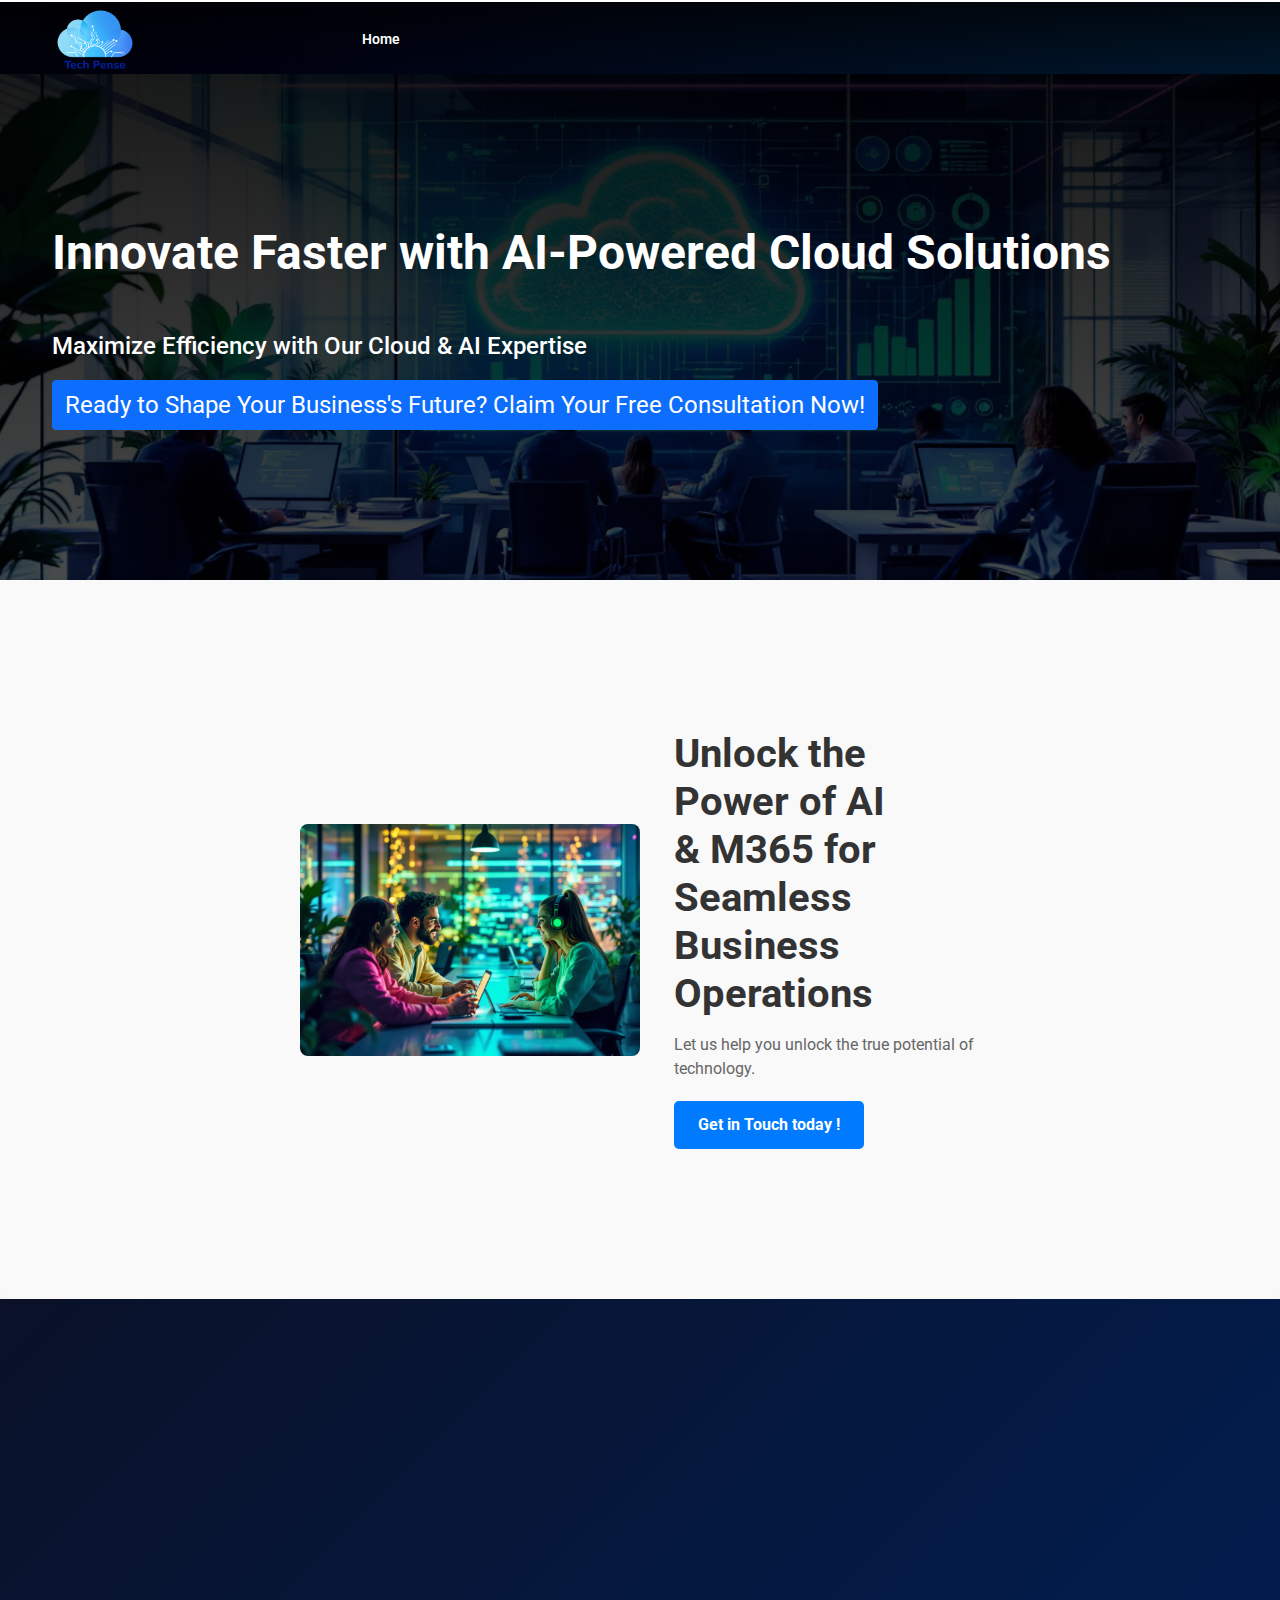
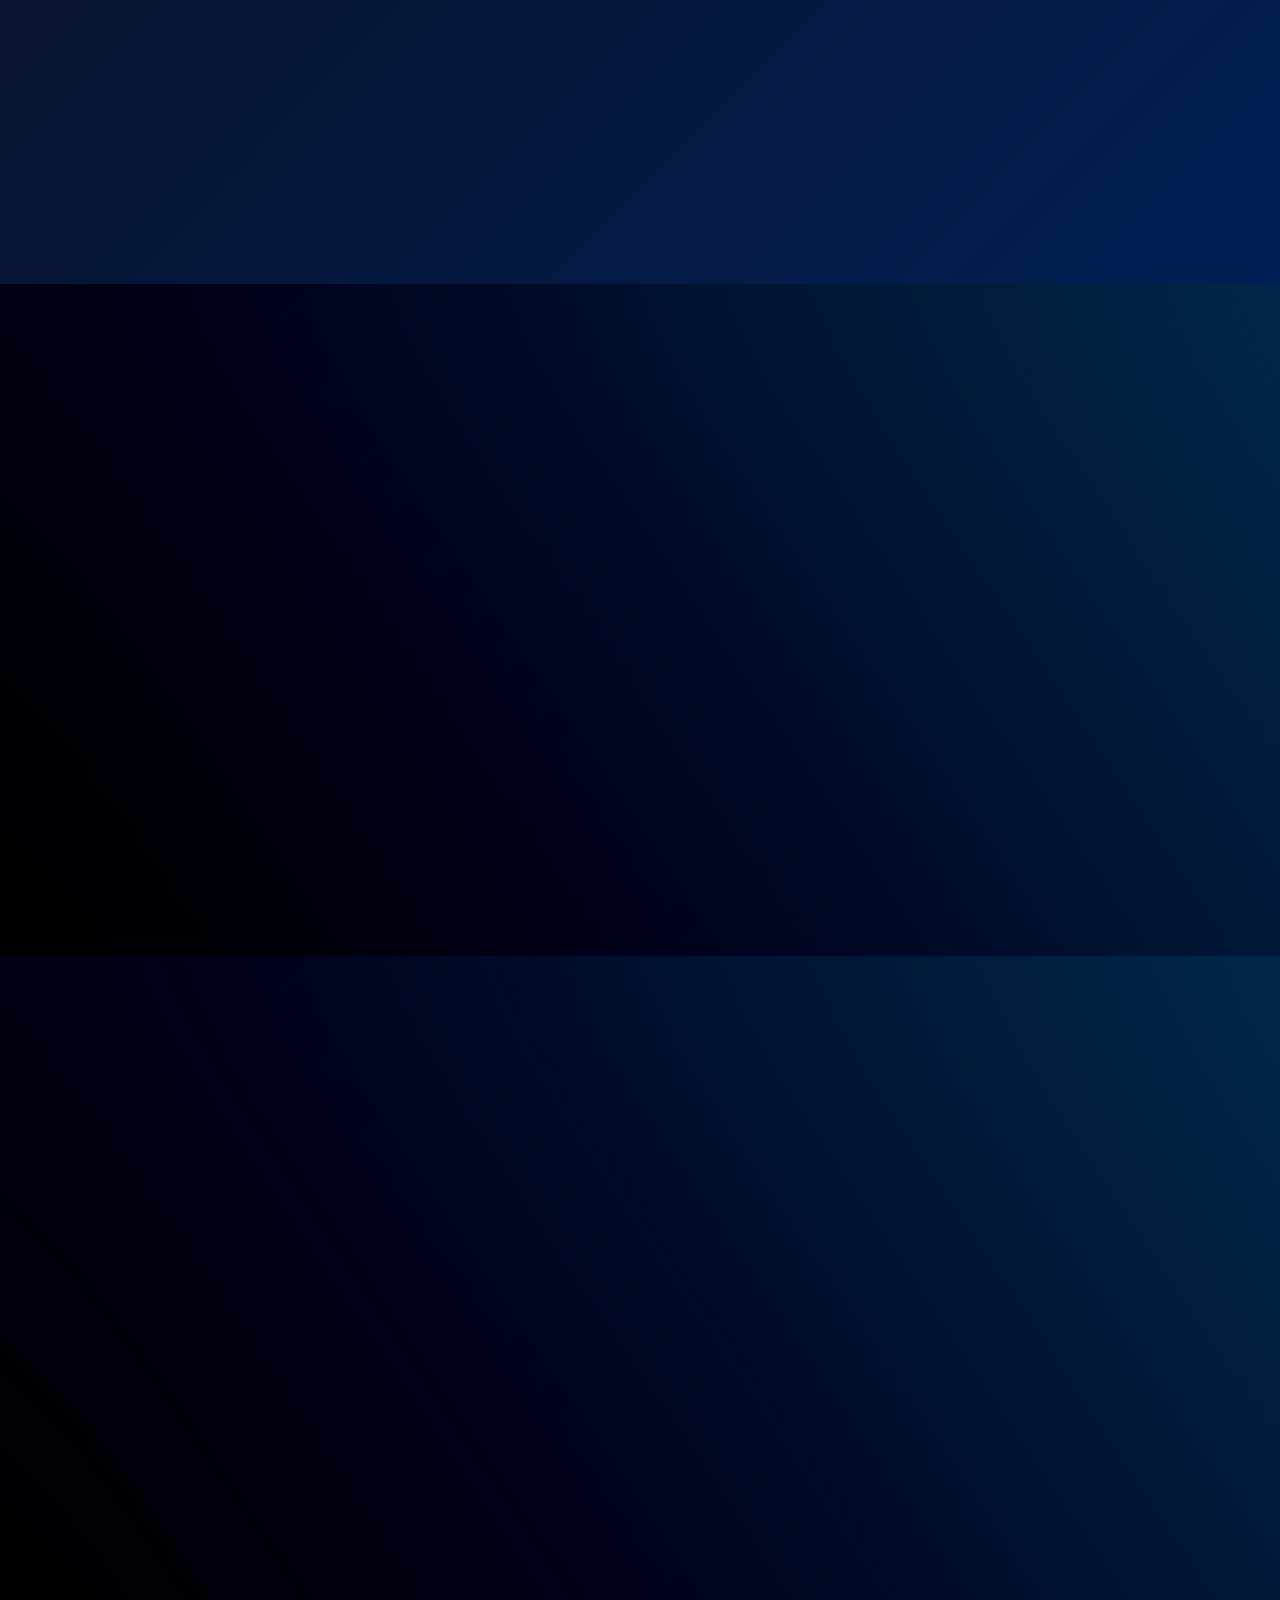
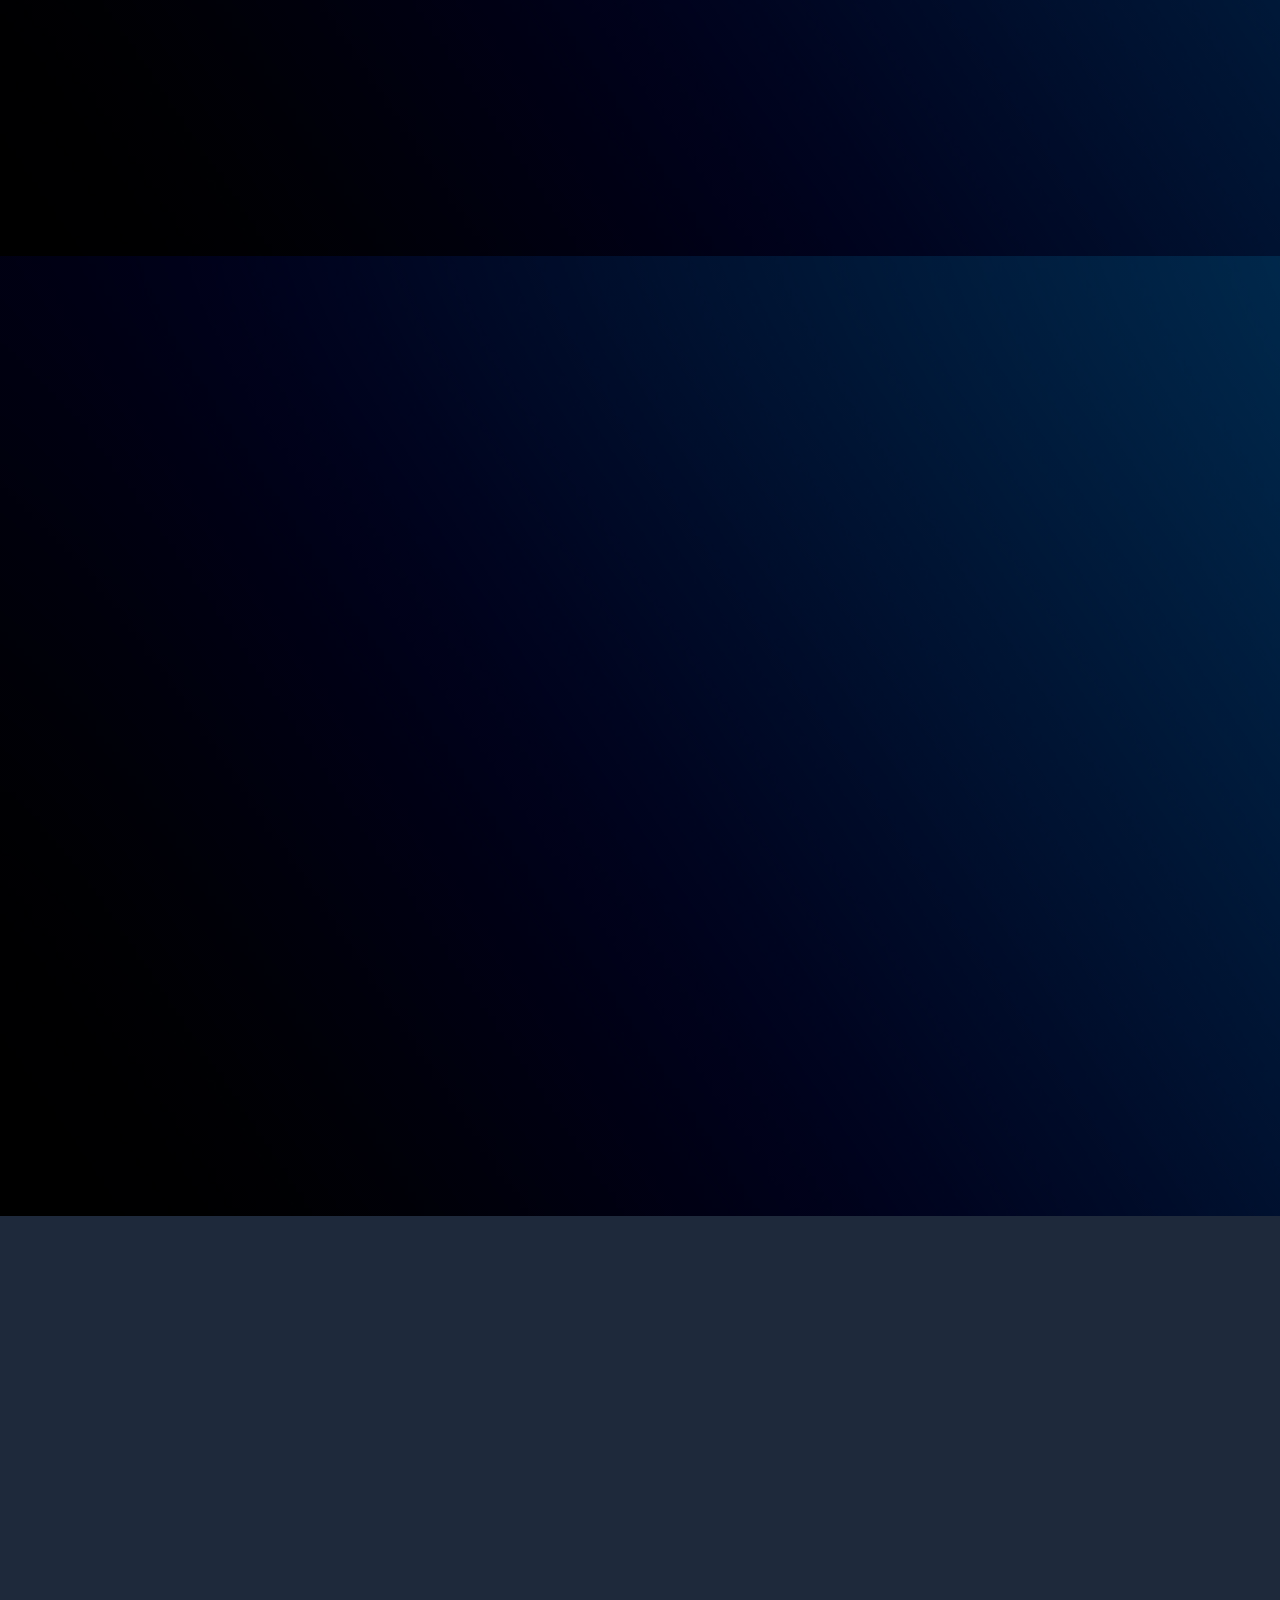
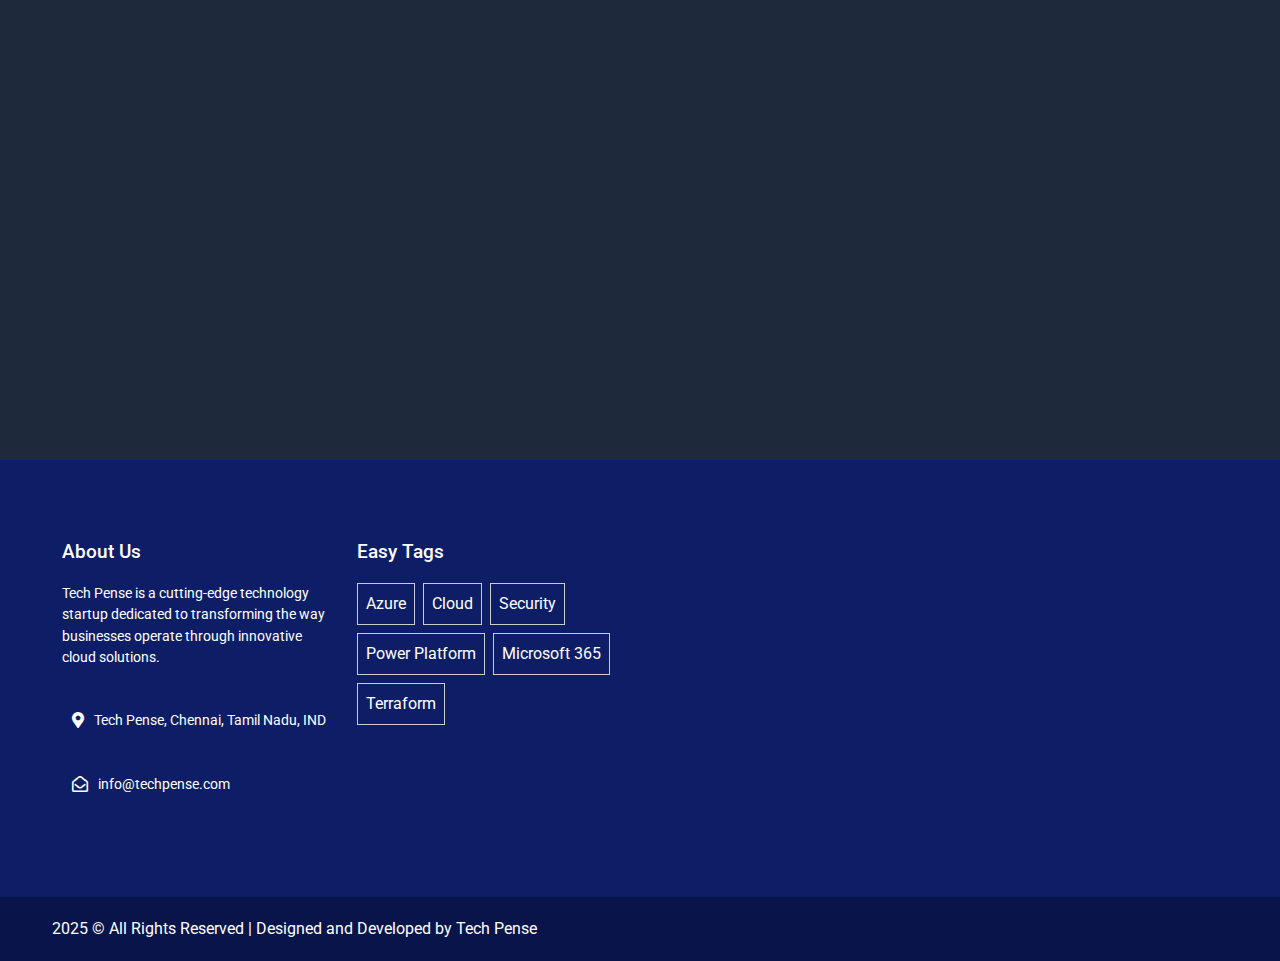
==== commit 8975d53c: "Update index.html" ====
--- a/index.html
+++ b/index.html
@@ -349,8 +349,7 @@
                         <i class="far fa-envelope-open"></i>
                     </div>
                     <div class="addet">
-                        info@techpense.com <br>
-                        sales@techpense.com
+                        info@techpense.com 
                     </div>
                 </div>
                 <!--<div class="foot-address">
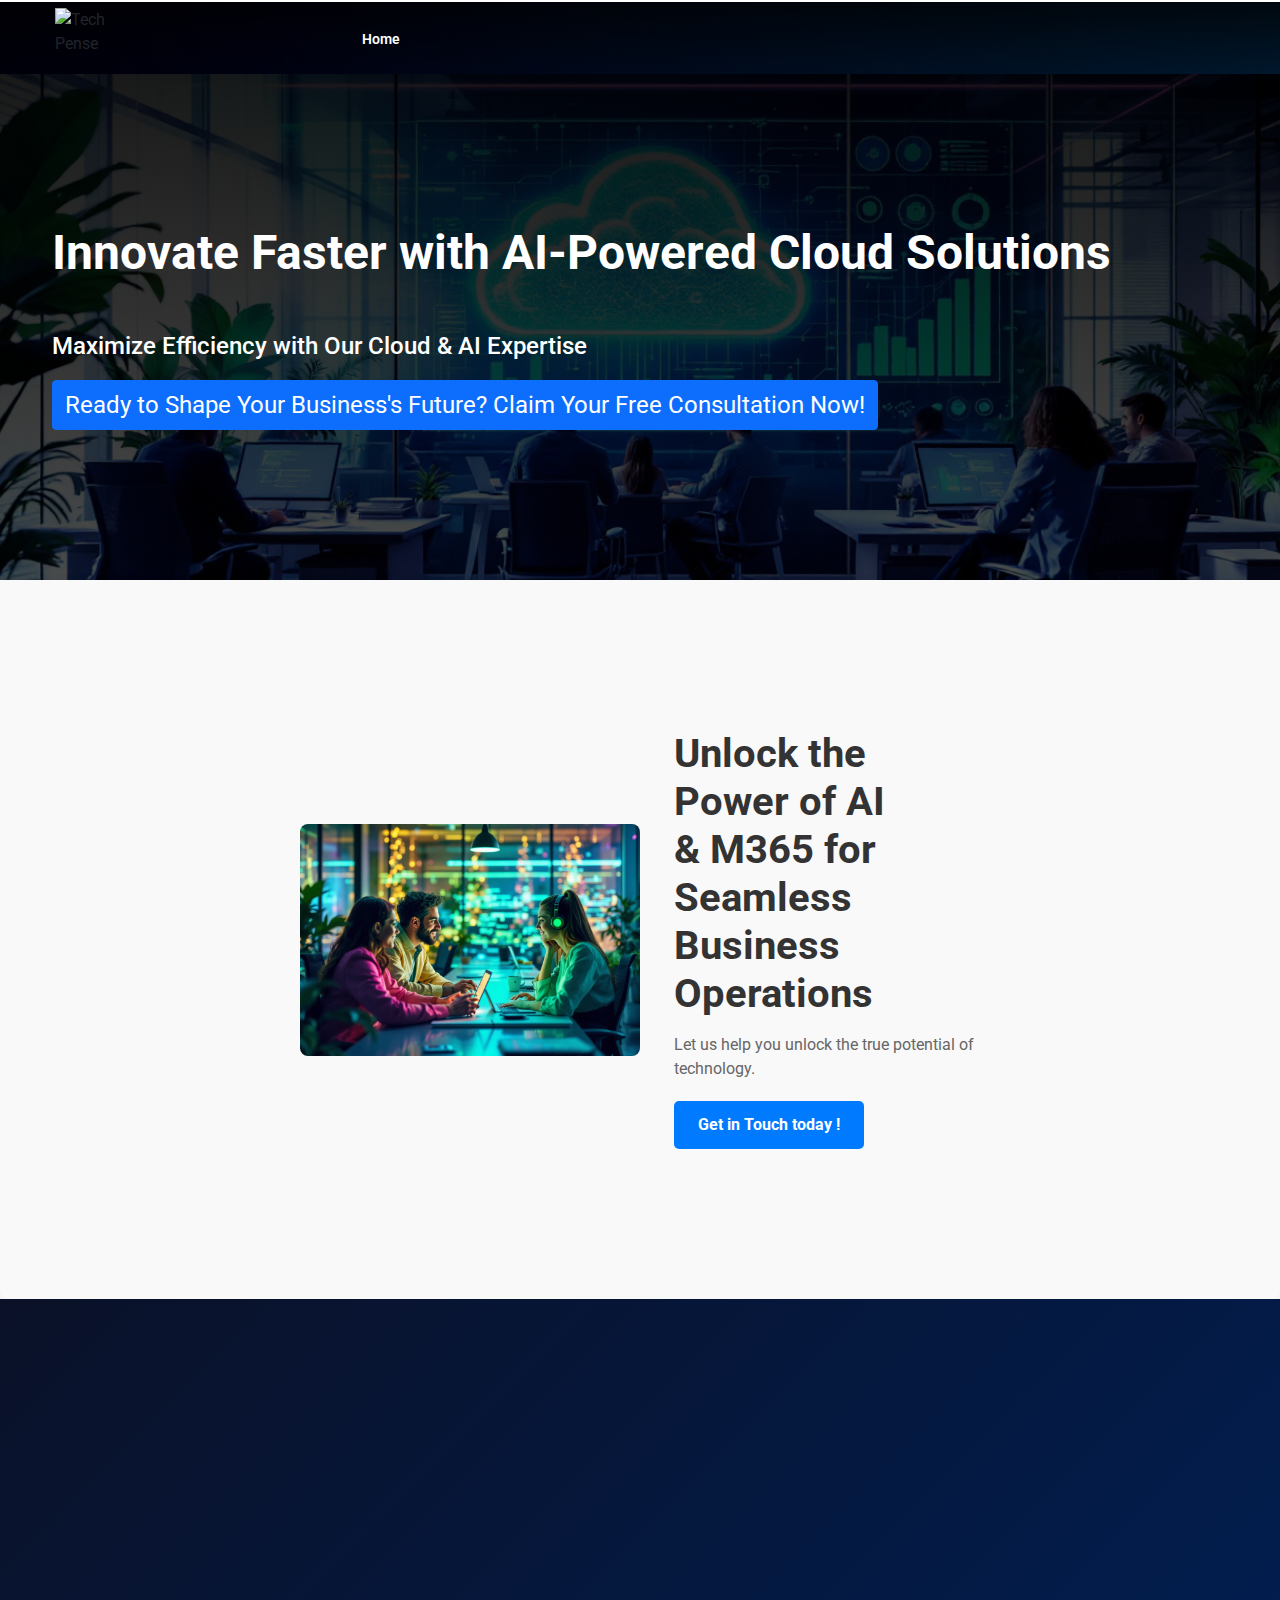
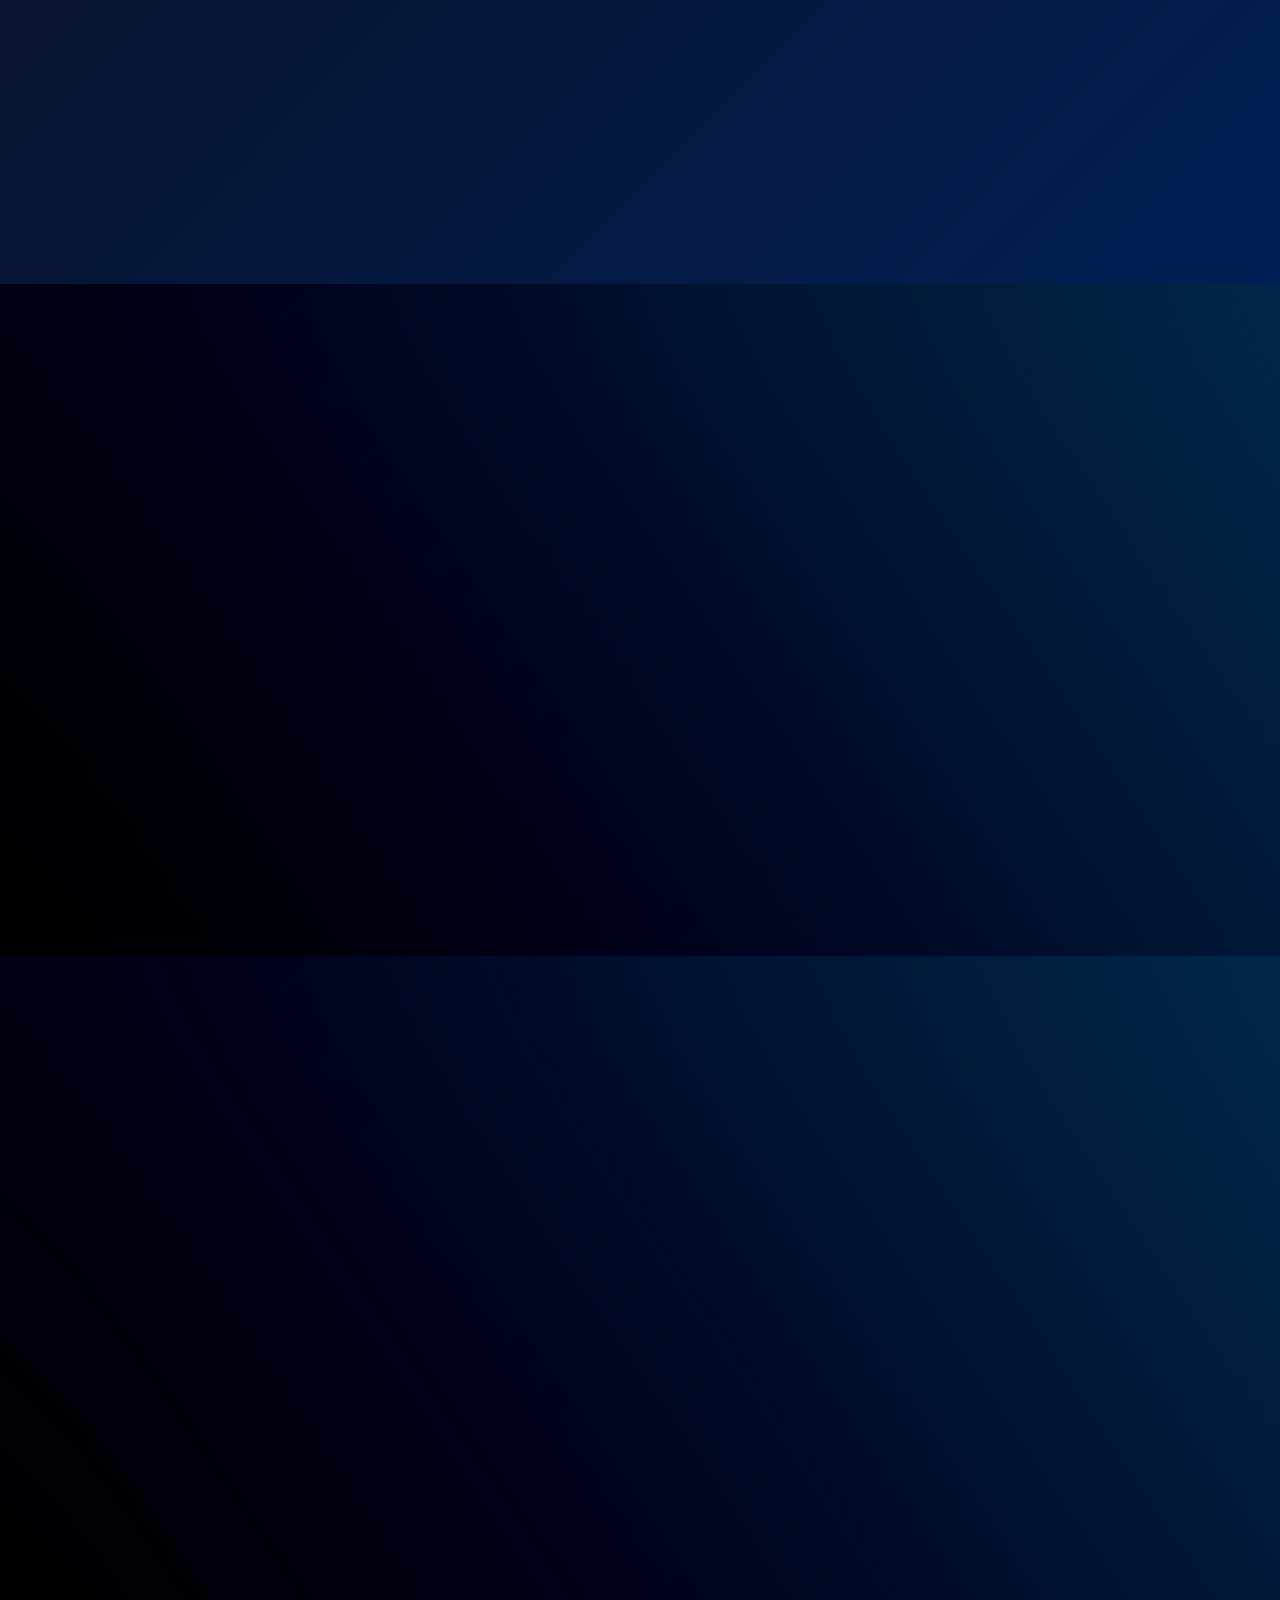
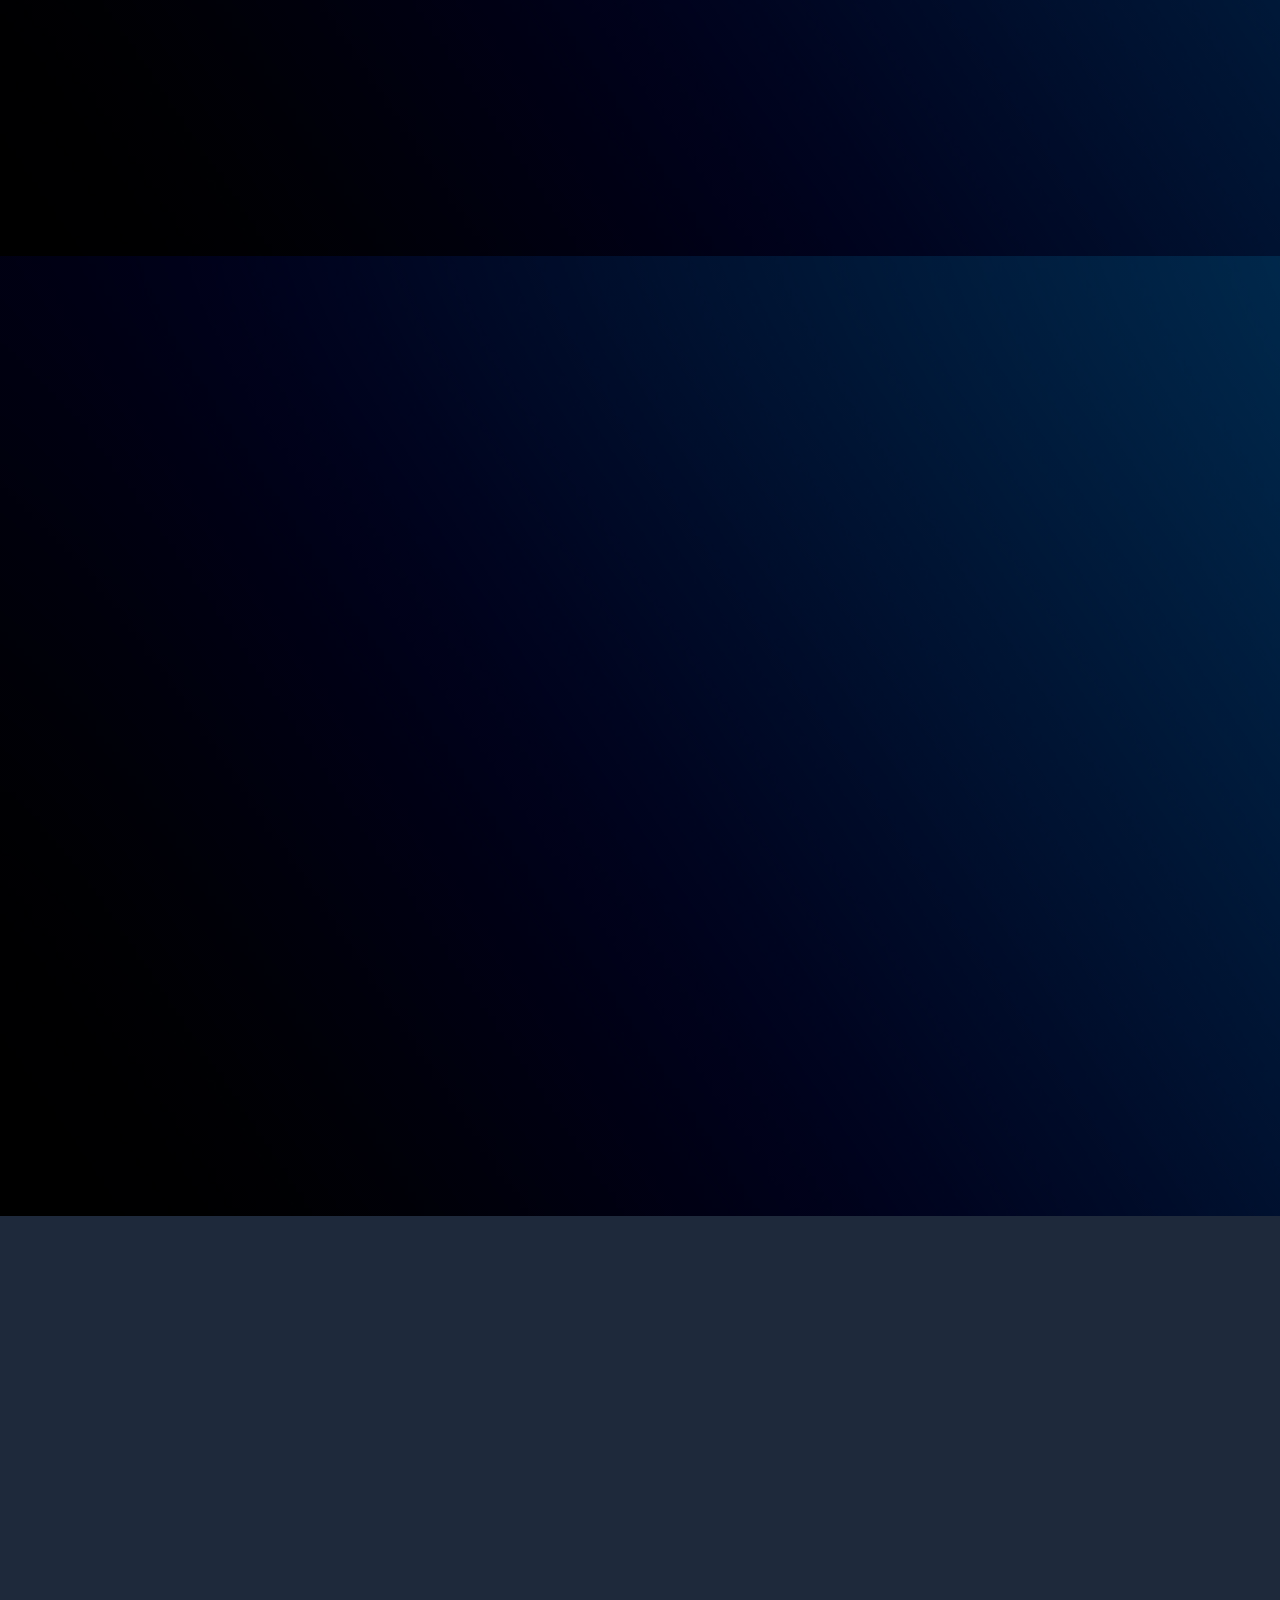
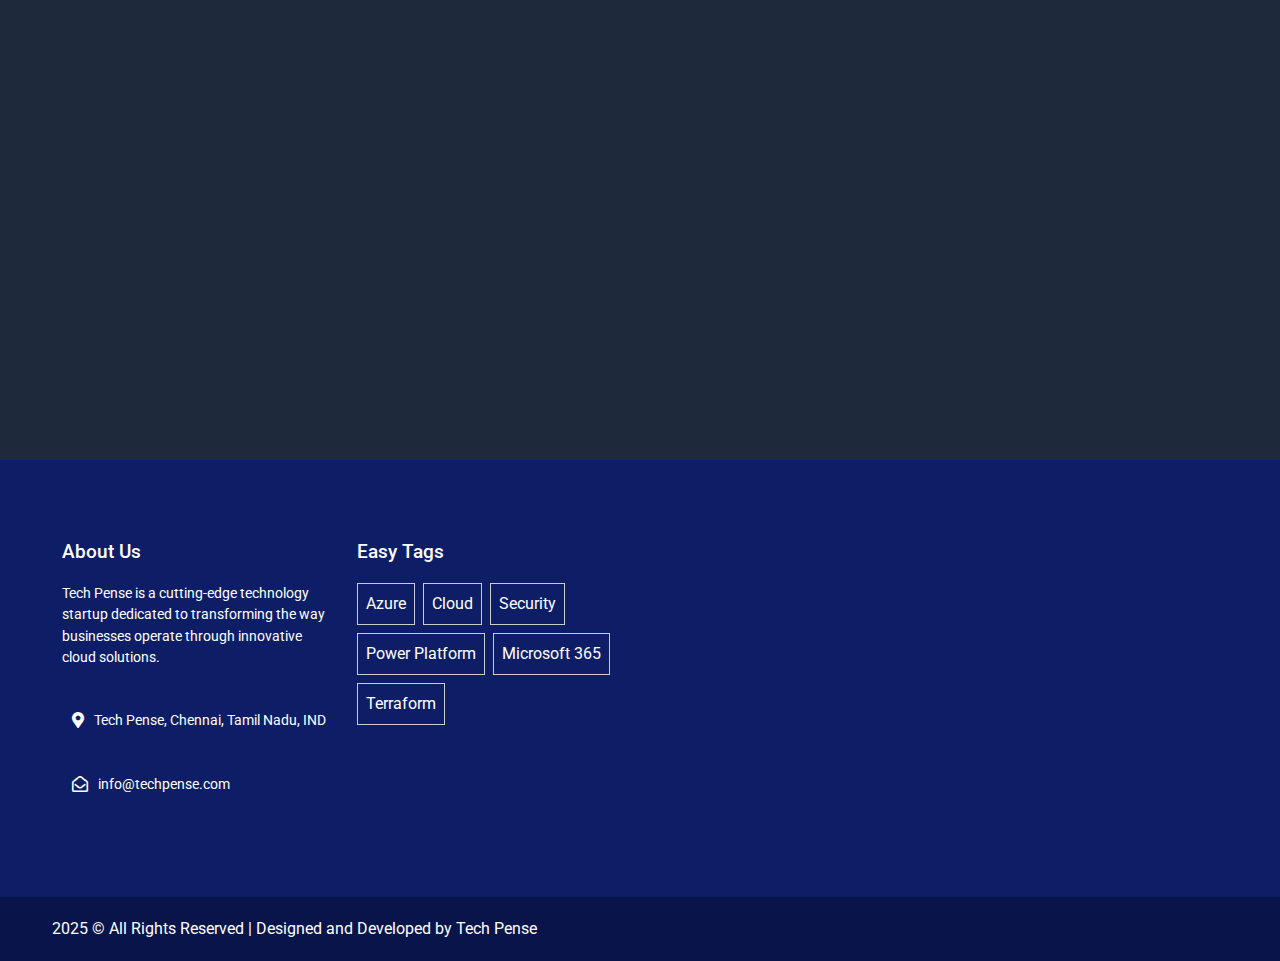
==== commit 39e5891e: "Update index.html" ====
--- a/index.html
+++ b/index.html
@@ -18,7 +18,7 @@
             <div class="container">
                 <div class="row head-ro">
                     <div class="col-md-3 logo">
-                        <img src="assets/images/logo.png" alt="Tech Pense">
+                        <img src="assets/images/logo_new.png" alt="Tech Pense">
                           
 
                                  <a class="d-md-none small-menu" data-bs-toggle="collapse" href="#collapseExample" role="button" aria-expanded="false" aria-controls="collapseExample">
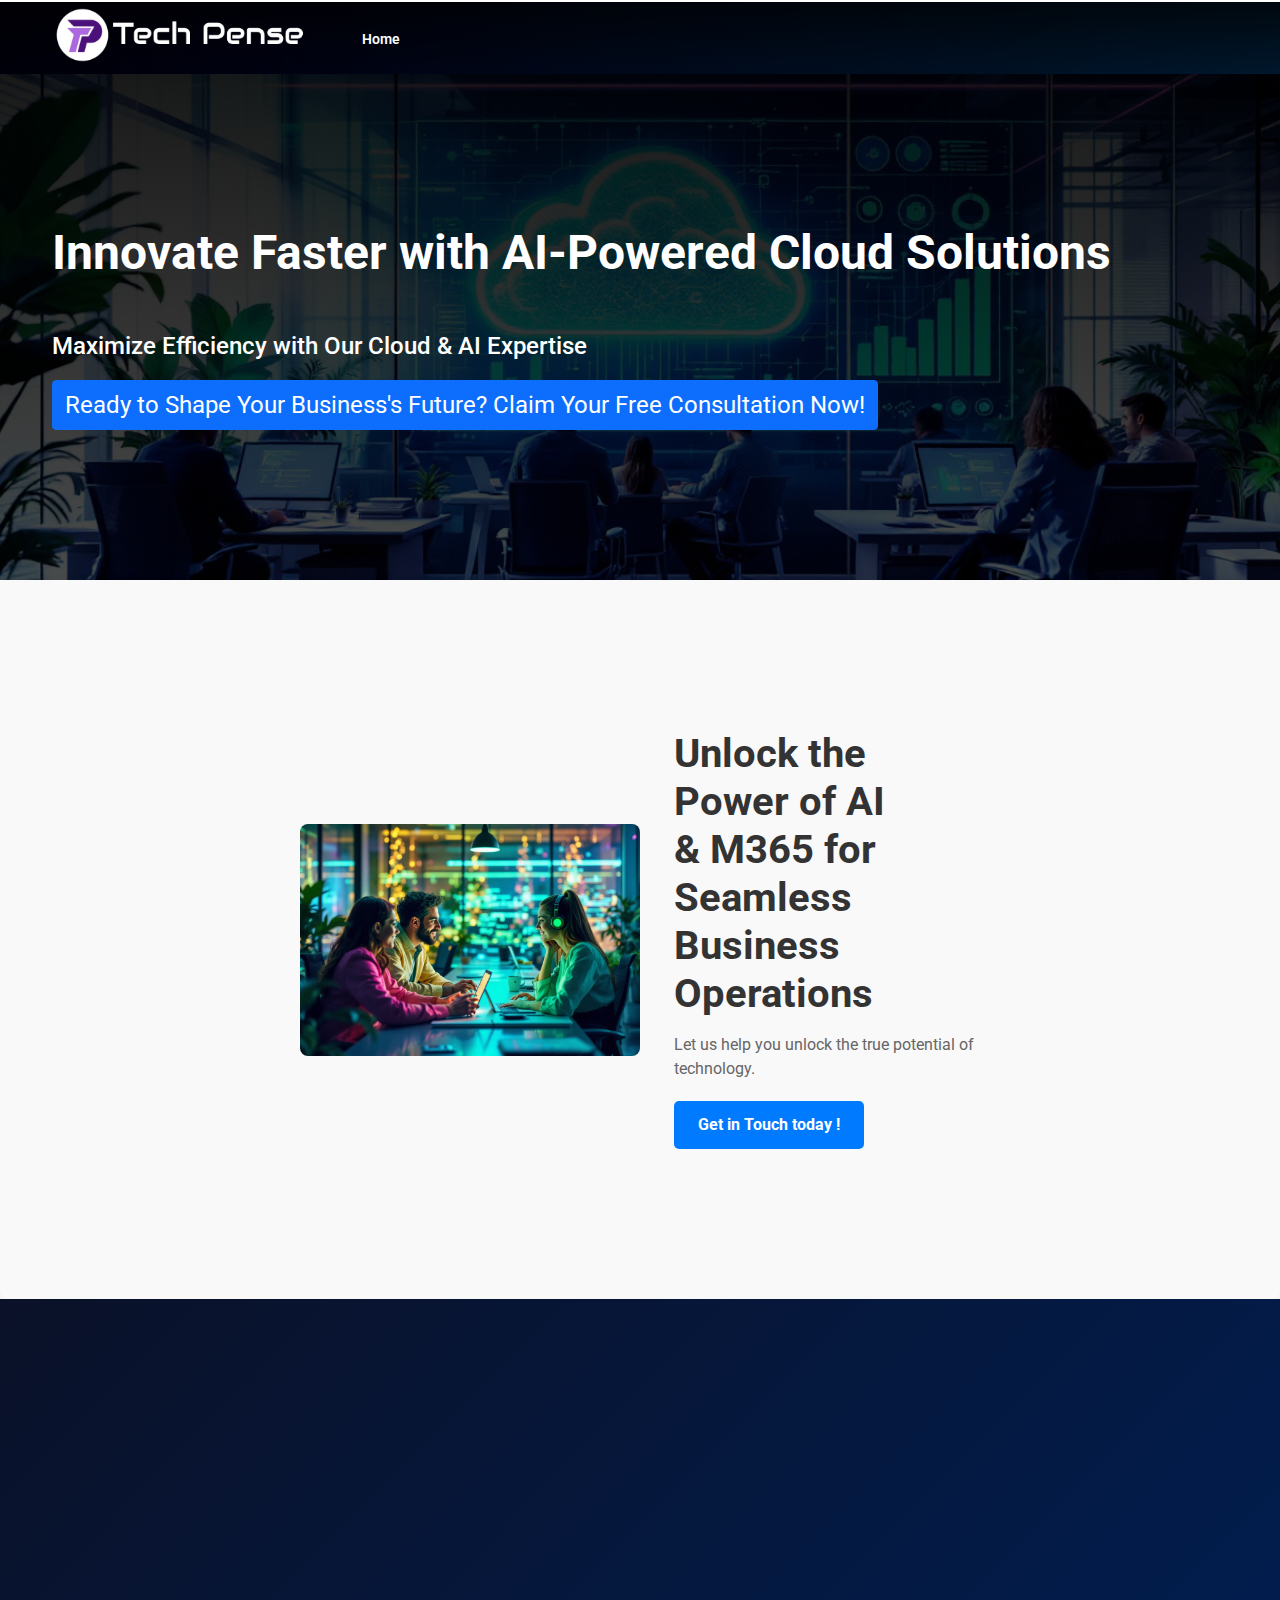
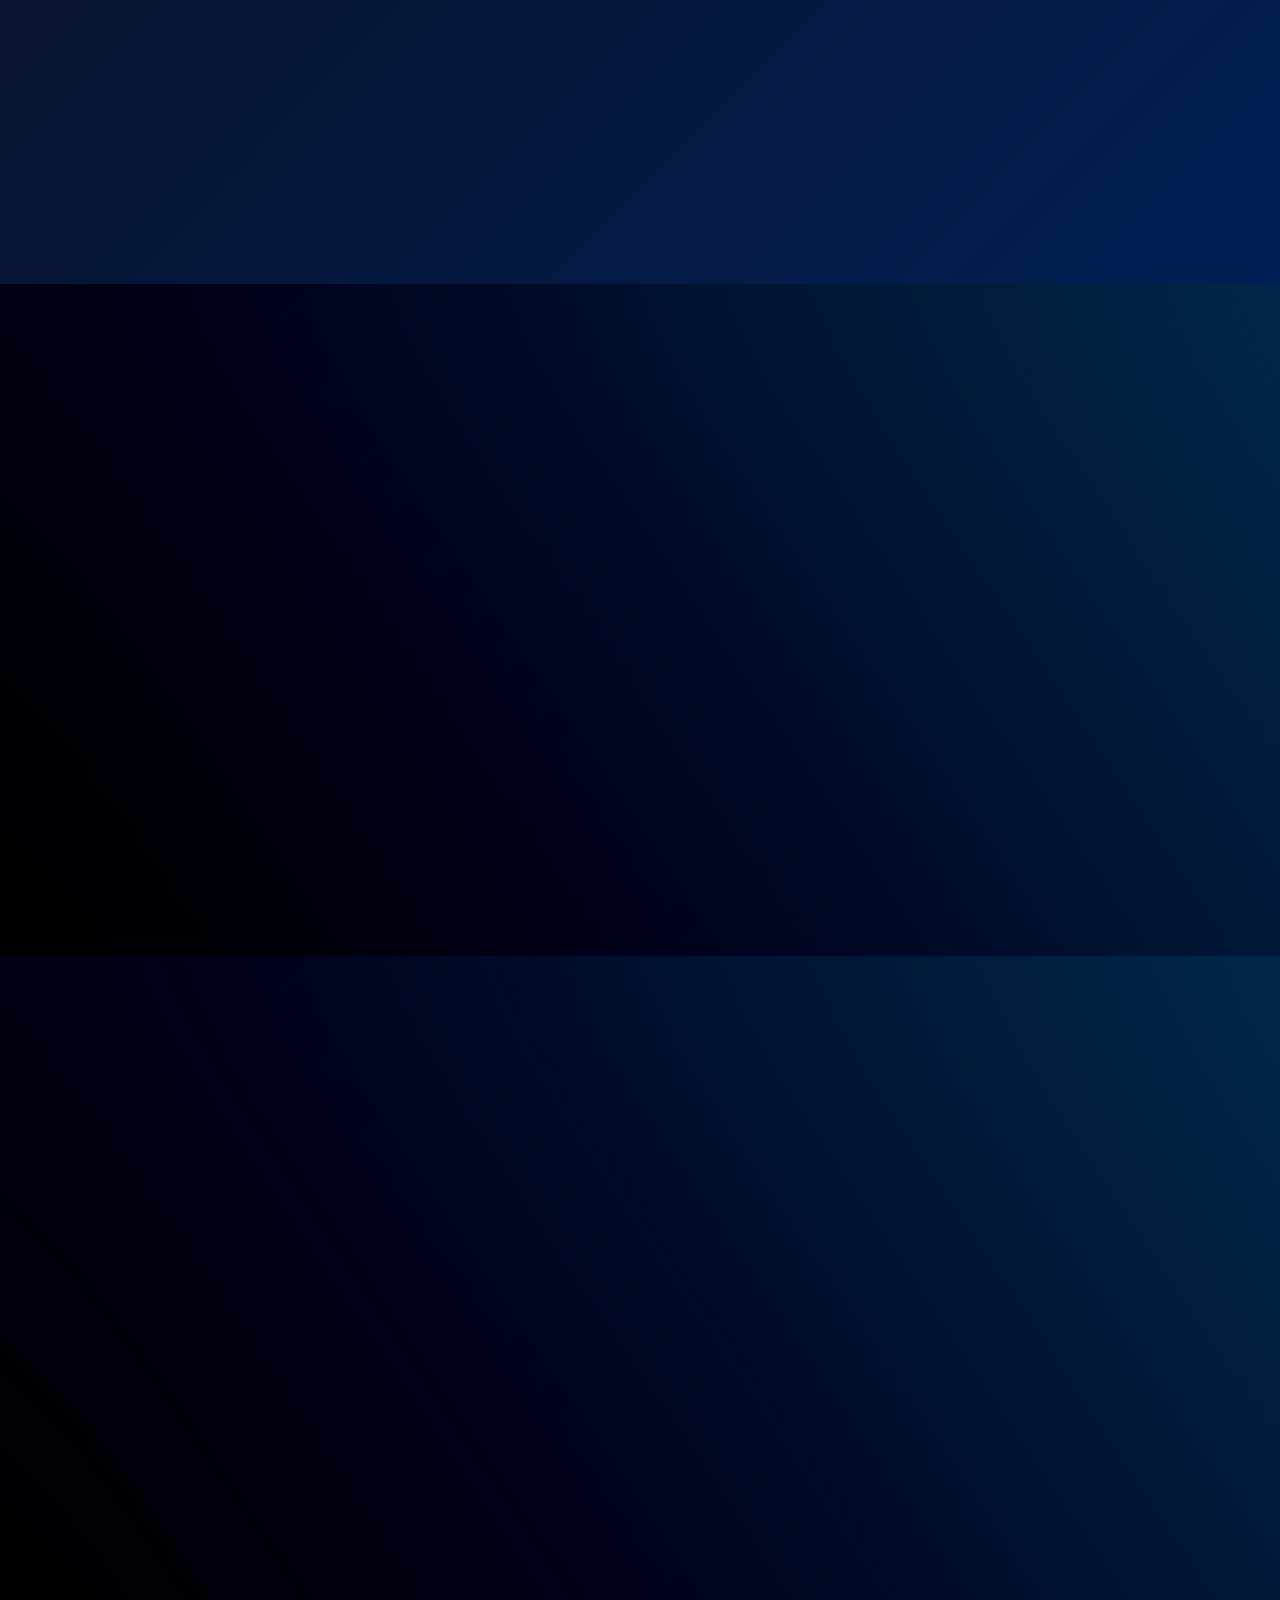
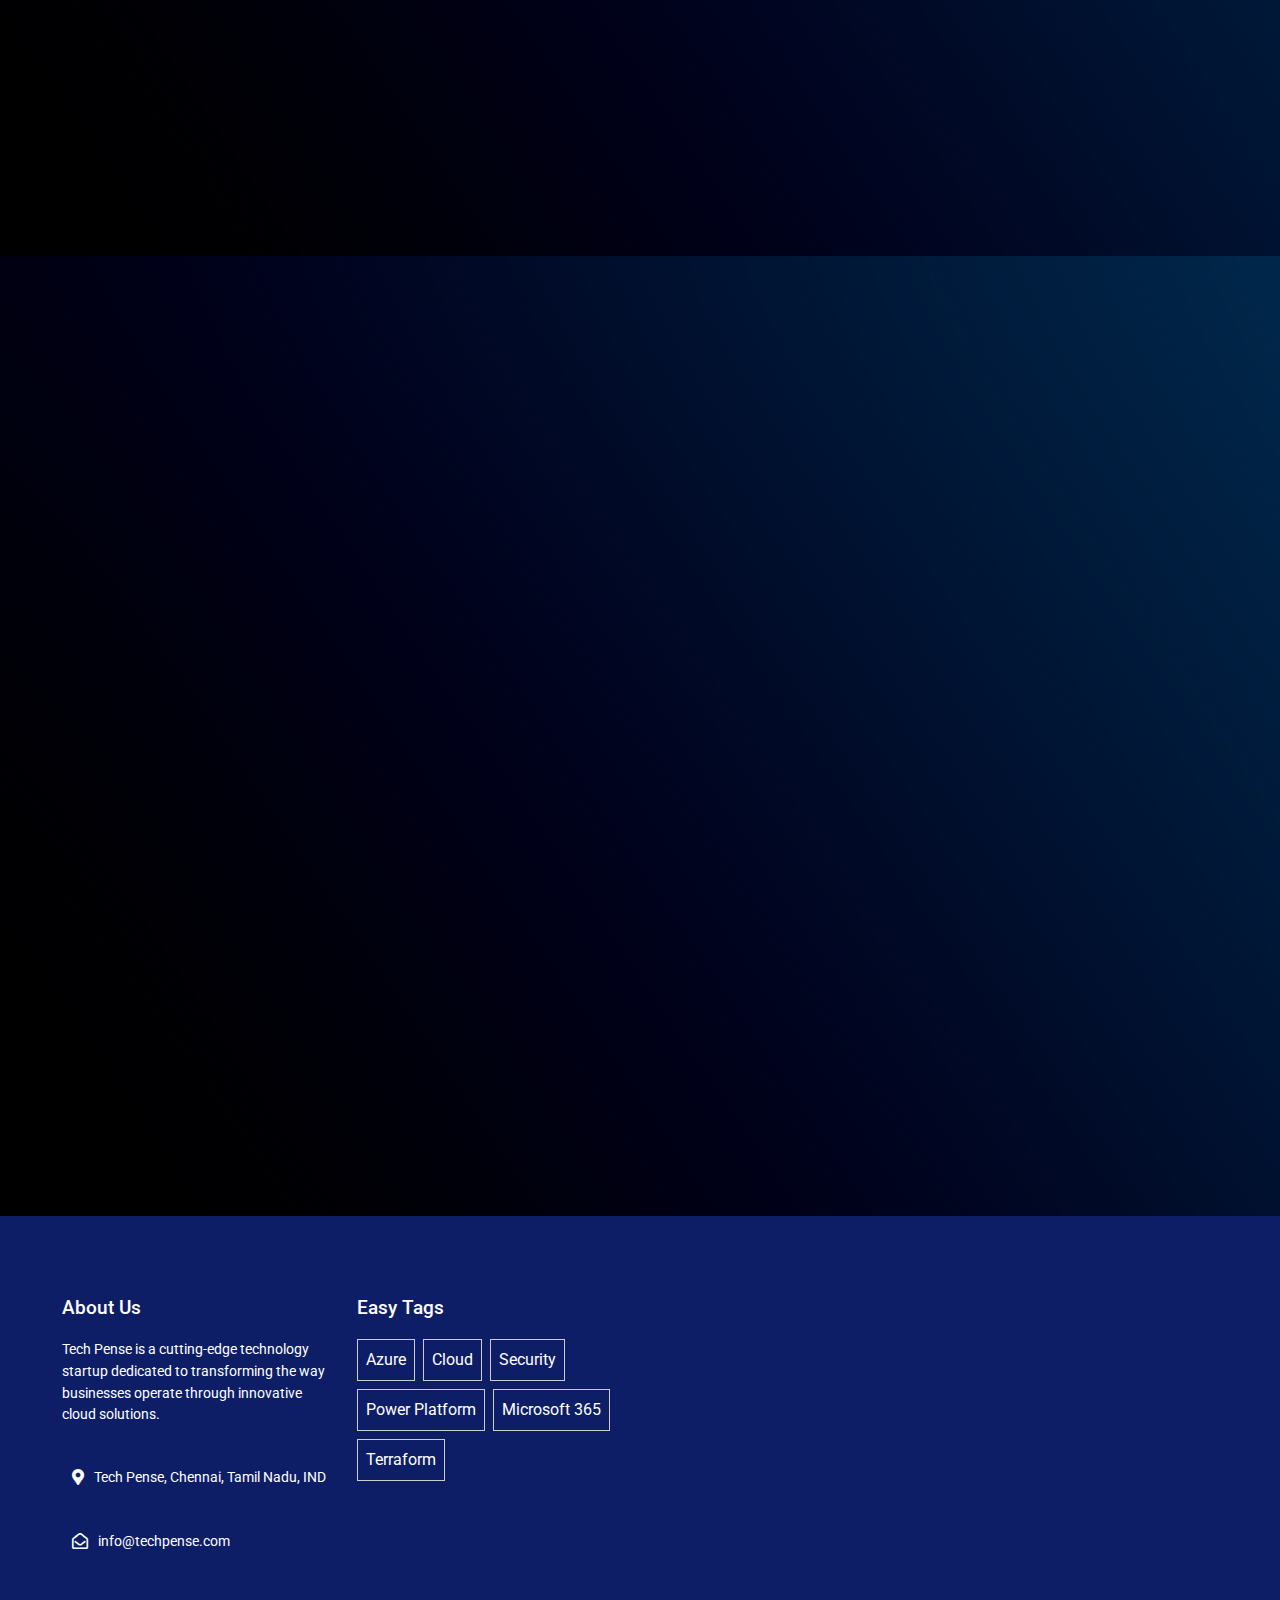
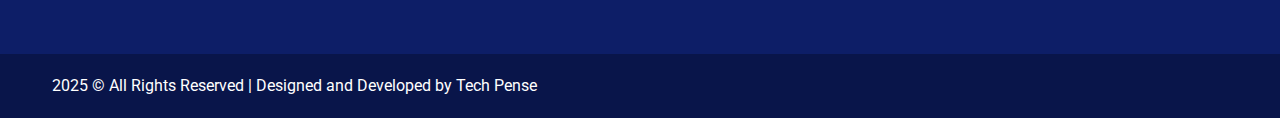
==== commit 3606b923: "Update index.html" ====
--- a/index.html
+++ b/index.html
@@ -241,7 +241,7 @@
 </section>
 
 <!--*************** Power Platform Section Starts Here ***************-->
-<section class="power-platform-section">
+<!-- <section class="power-platform-section">
     <div class="container section-with-image">
         <div class="left-content">
             <h2 class="section-title rise-on-scroll">Power Platform Capabilities</h2>
@@ -325,6 +325,7 @@
         </div>
     </div>
 </section>
+    -->
     
 <!--********************************* Footer Starts Here ********************************************-->
 <footer>
--- a/assets/css/style.css
+++ b/assets/css/style.css
@@ -116,7 +116,7 @@
   padding: 3px;
 }
 header .head-ro .logo img {
-  max-width: 80px;
+  max-width: 250px;
   padding-top: 1px;
 }
 header .head-ro .show {
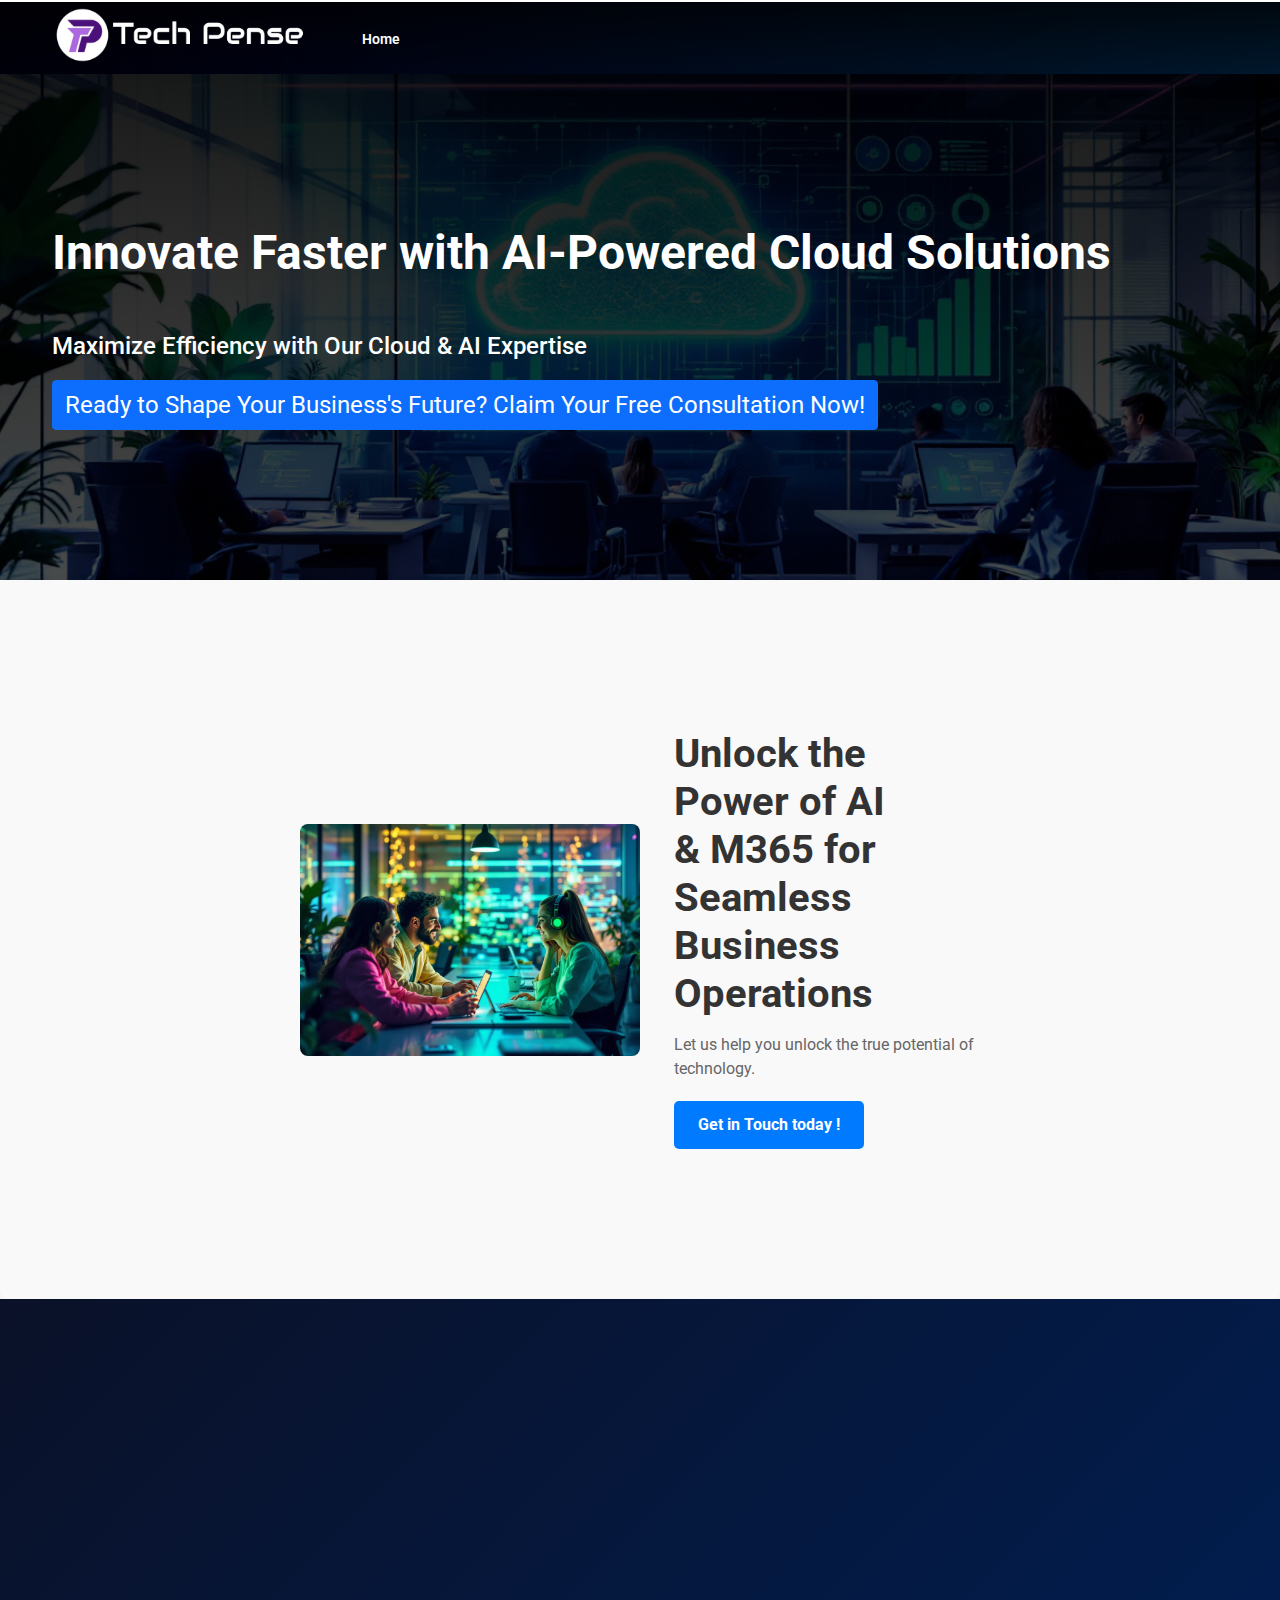
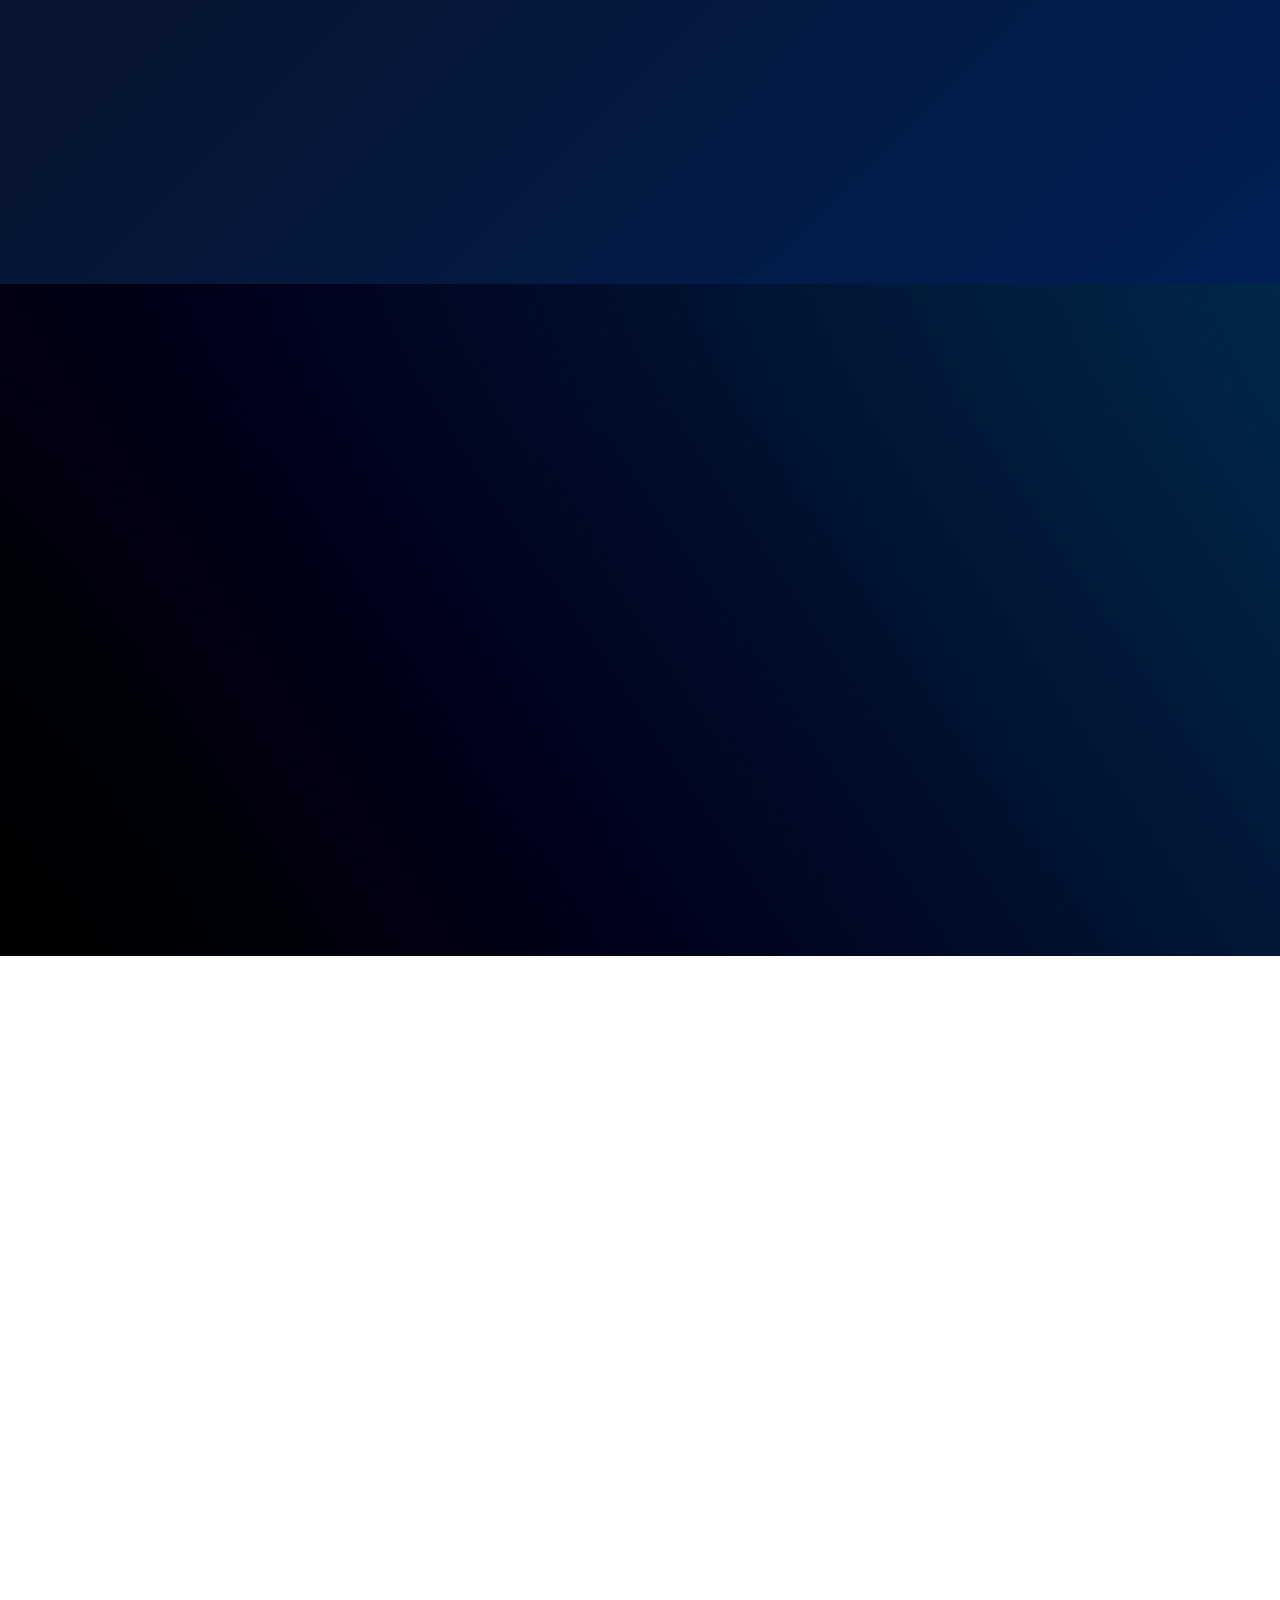
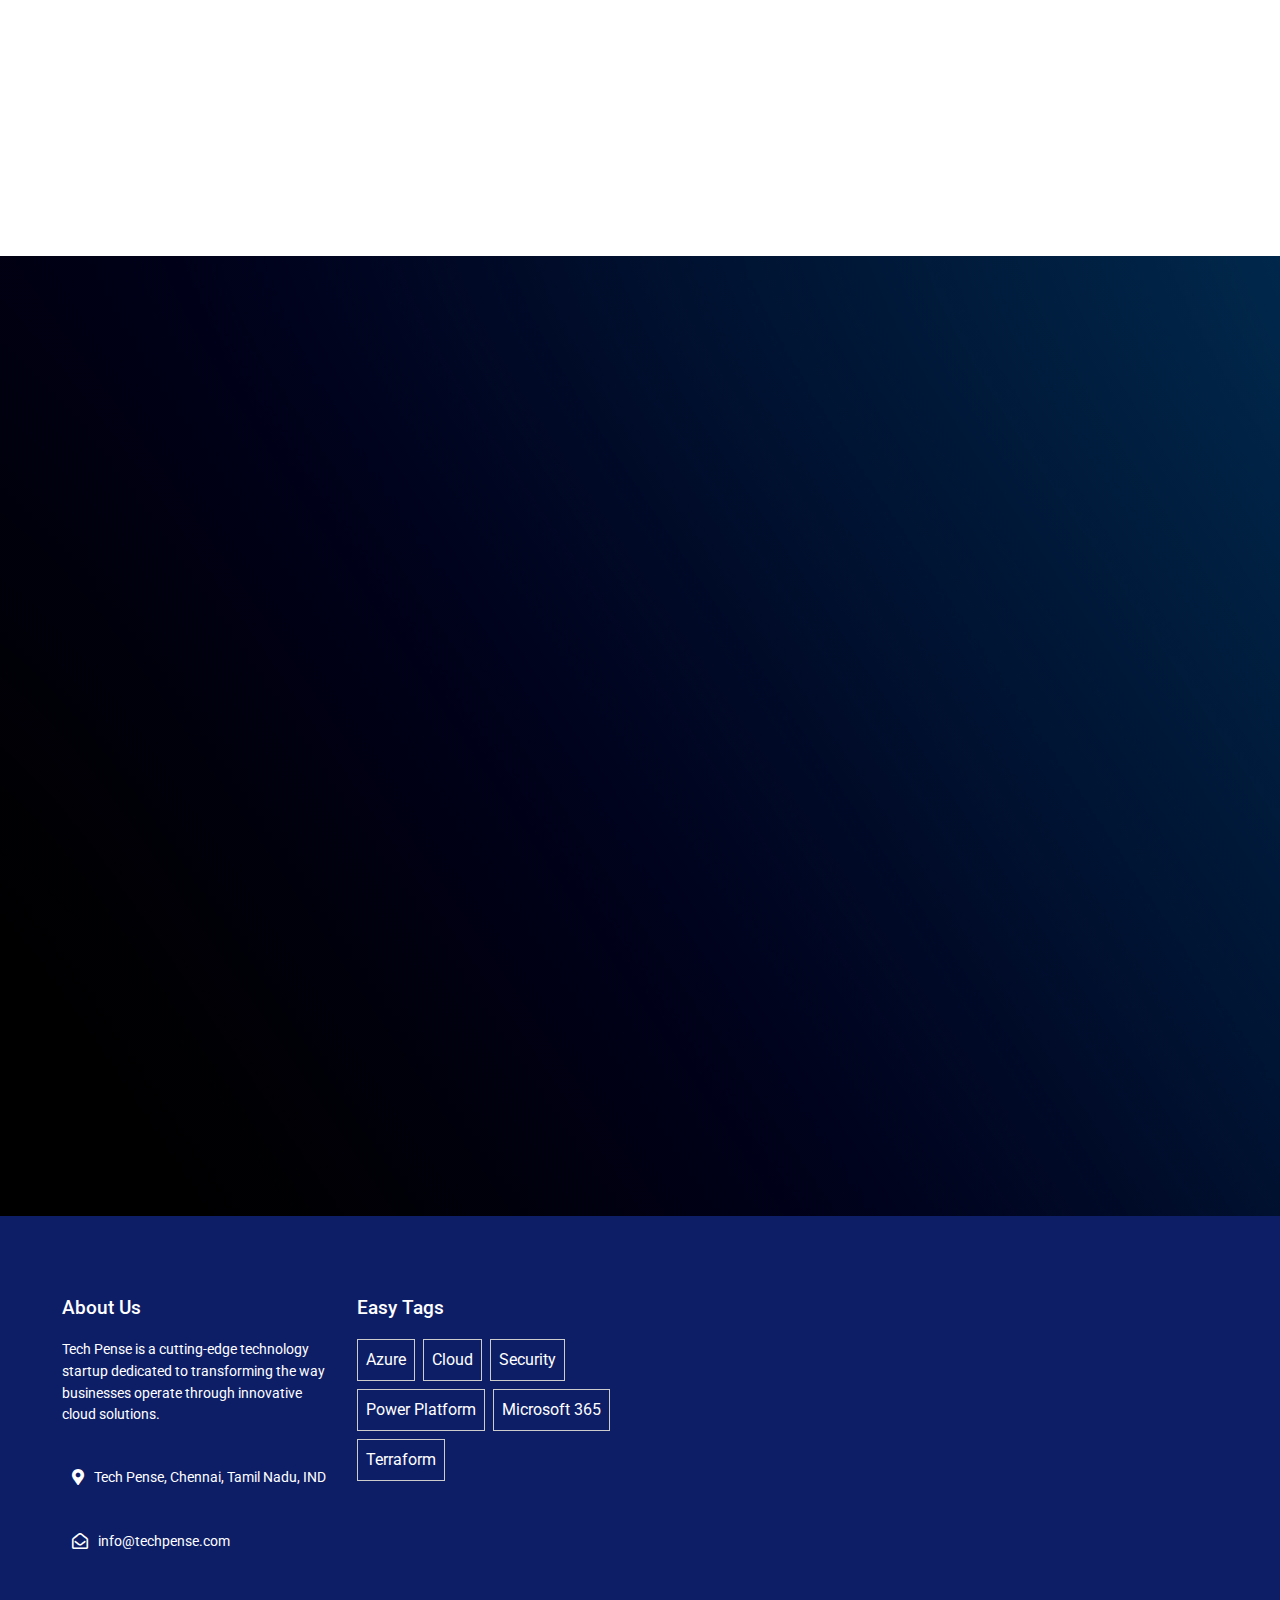
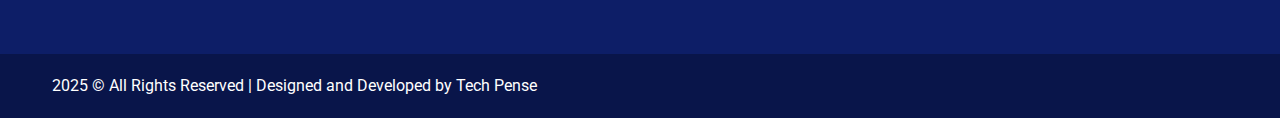
==== commit f19cae9d: "Update index.html" ====
--- a/index.html
+++ b/index.html
@@ -172,7 +172,7 @@
             <img src="assets/images/servers.jpg" alt="Secure & Scalable types">
         </div>
         <div class="content-container">
-            <h2 class="section-title rise-on-scroll" style="transition-delay: 0.2s;">Transform Your Business with <br>Secure & Scalable Solutions</h2>
+            <h2 class="types-section-title rise-on-scroll" style="transition-delay: 0.2s;">Transform Your Business with <br>Secure & Scalable Solutions</h2>
             <div class="types-item rise-on-scroll" style="transition-delay: 0.4s;">
                 <span class="types-number">1</span>
                 <span class="types-title-text">Cloud Solutions</span>
--- a/assets/css/style.css
+++ b/assets/css/style.css
@@ -164,7 +164,8 @@
 
 .scroll-to-fixed-fixed {
   box-shadow: 0 2px 5px 0 rgba(0, 0, 0, 0.16), 0 2px 10px 0 rgba(0, 0, 0, 0.12);
-  background-color: #FFF;
+  /*background-color: #FFF;*/
+  background-image: linear-gradient(rgba(0, 0, 0, 0.9), rgba(0, 0, 0, 0.7)), url('../images/main-bg.jpg'); /* Replace with your image path */
 }
 
 .head-cover {
@@ -1134,7 +1135,8 @@
   justify-content: center;
   align-items: center;
   min-height: 100vh; /* Make it full viewport height for demonstration */
-  background-image: linear-gradient(rgba(0, 0, 0, 0.5), rgba(0, 0, 0, 0.5)), url('../images/main-bg.jpg'); /* Replace with your image path */
+  /*background-image: linear-gradient(rgba(0, 0, 0, 0.5), rgba(0, 0, 0, 0.5)), url('../images/main-bg.jpg');*/ /* Replace with your image path */
+  bacground-color:#FFFFFF;
 }
 
 .types-container {
@@ -1175,13 +1177,27 @@
   font-weight: bold;
   margin-bottom: 30px;
   opacity: 0;
-  color: #ffffff;
+  color: #FFFFFF;
 }
 
 .section-title.active {
   opacity: 1;
   transform: translateY(0);
 }
+
+.types-section-title {
+  font-size: 2.5em;
+  font-weight: bold;
+  margin-bottom: 30px;
+  opacity: 0;
+  color: #001f54;
+}
+
+.types-section-title.active {
+  opacity: 1;
+  transform: translateY(0);
+}
+
 
 .types-item {
   margin-bottom: 25px;
@@ -1213,13 +1229,13 @@
   font-weight: bold;
   margin-bottom: 8px;
   display: block;
-  color: #ffffff;
+  color: #001f54;
 }
 
 .types-description {
   font-size: 1em;
   line-height: 1.6;
-  color: #ddd;
+  color: #001f54;
 }
 
 /* JavaScript for scroll animation */
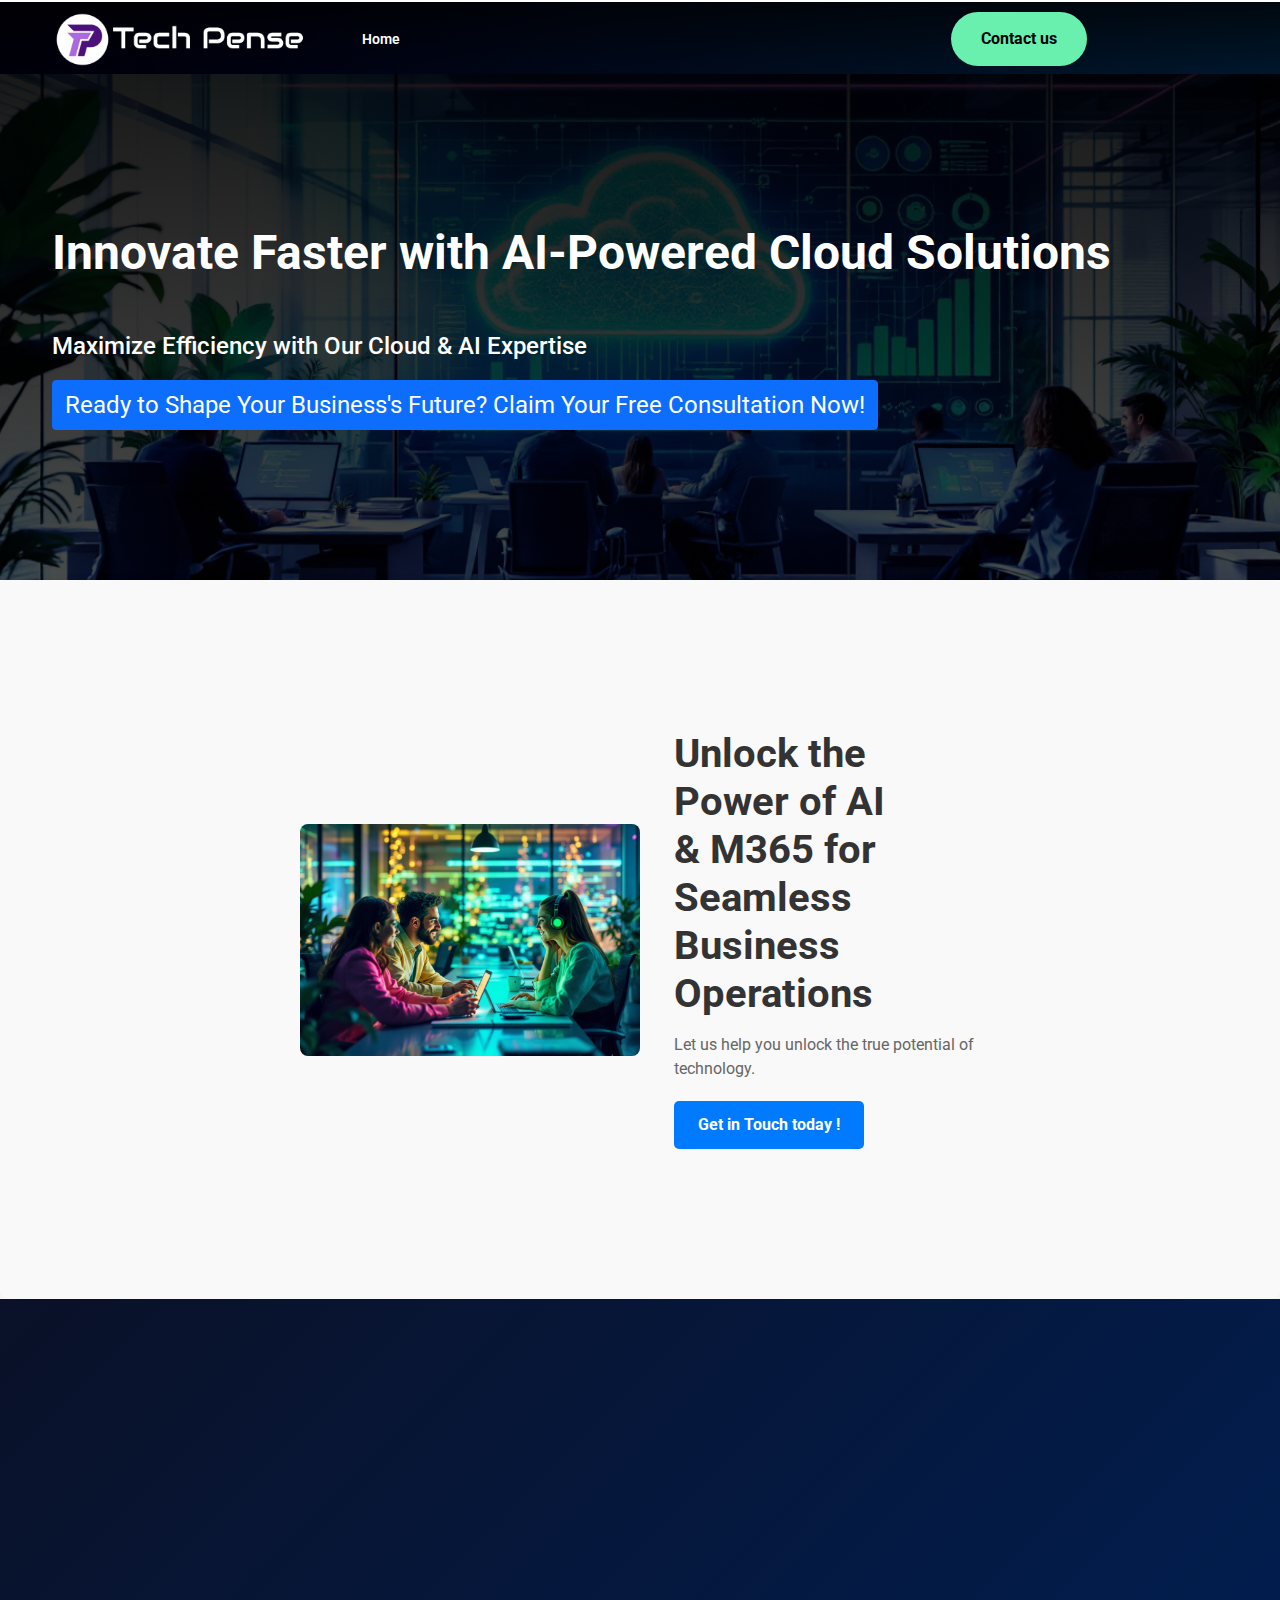
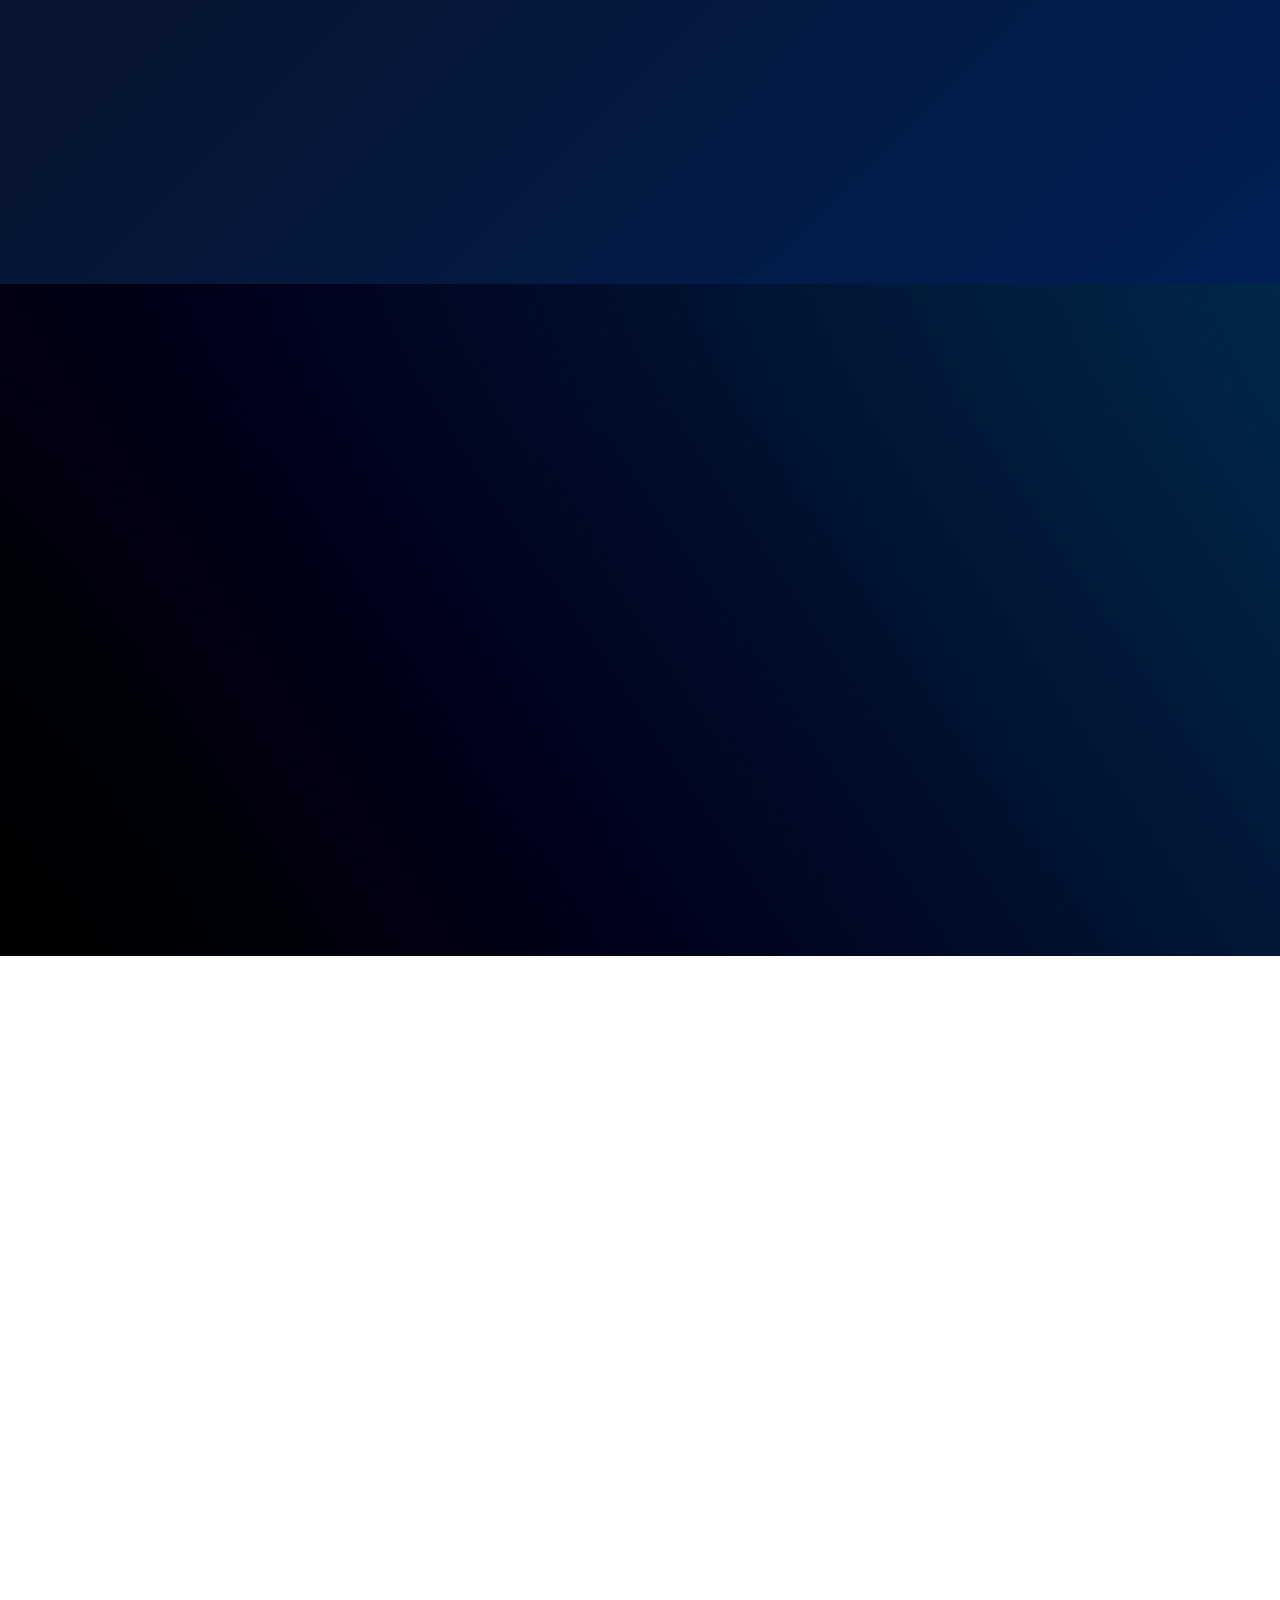
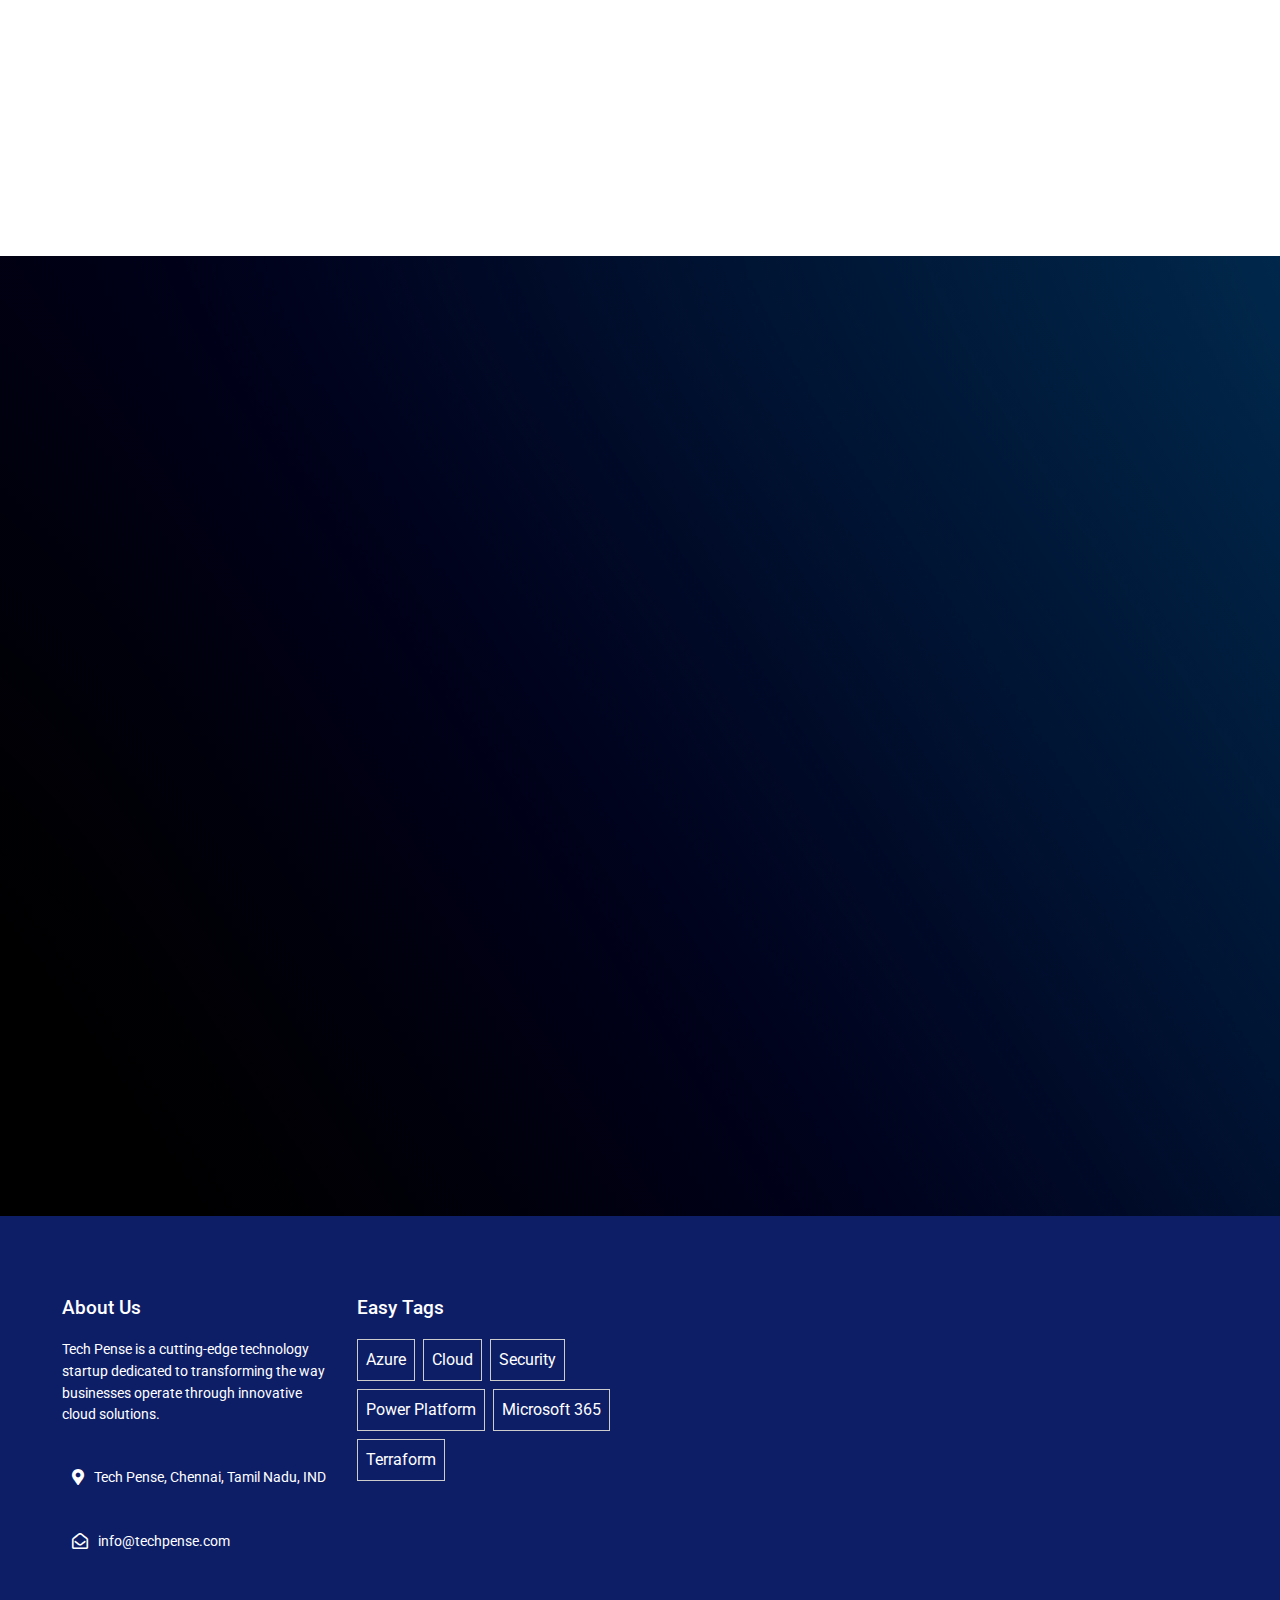
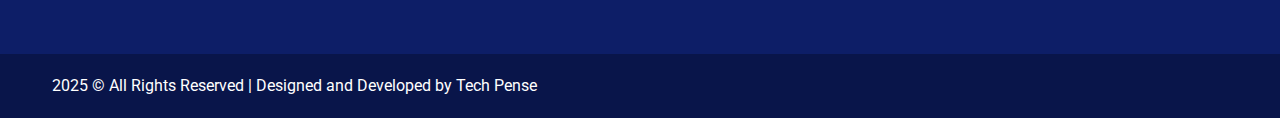
==== commit 3cffdbca: "Update index.html" ====
--- a/index.html
+++ b/index.html
@@ -18,15 +18,14 @@
             <div class="container">
                 <div class="row head-ro">
                     <div class="col-md-3 logo">
-                        <img src="assets/images/logo_new.png" alt="Tech Pense">
-                          
+                        <img src="assets/images/logo_new.png" alt="Tech Pense">                         
 
                                  <a class="d-md-none small-menu" data-bs-toggle="collapse" href="#collapseExample" role="button" aria-expanded="false" aria-controls="collapseExample">
 
                                 <i class="fas d-lg-none  fa-bars"></i>
                            </a>
                     </div>
-                    <div id="collapseExample" class="col-md-9  nav">
+                    <div id="collapseExample" class="col-md-6  nav">
                         <ul>
                             <li><a href="index.html">Home</a></li>
                             <!--<li><a href="about_us.html">About Us</a></li>
@@ -34,6 +33,9 @@
                             <li><a href="contact_us.html">Contact Us</a></li>-->
                         </ul>
                     </div>
+                    <div class="col-md-3">
+                        <a href="#footer" class="contact-button">Contact us</a>
+                    </div> 
                 </div>
             </div>
         </header>
--- a/assets/css/style.css
+++ b/assets/css/style.css
@@ -114,6 +114,8 @@
 }
 header .head-ro {
   padding: 3px;
+  align-items: center;
+
 }
 header .head-ro .logo img {
   max-width: 250px;
@@ -1509,5 +1511,28 @@
 .icon-power-automate::before { content: "⚡"; }
 
 
+/* Contact button styling to match navigation */
+.contact-button {
+  display: inline-block;
+  padding: 15px 30px;
+  text-decoration: none;
+  color: #000; /* Black text */
+  background-color: #69f0ae; /* Bright green color */
+  border-radius: 50px; /* Pill shape */
+  font-weight: bold;
+  transition: background-color 0.3s ease;
+}
+
+.contact-button:hover {
+  background-color: #8affc9; /* Slightly lighter green on hover */
+}
+
+.location-text {
+  margin-top: 20px;
+  font-size: 0.9em;
+  color: #ddd;
+}
+
+
 /*End of Additional Custom CSS Added by Sethil*/
 /*# sourceMappingURL=style.css.map */
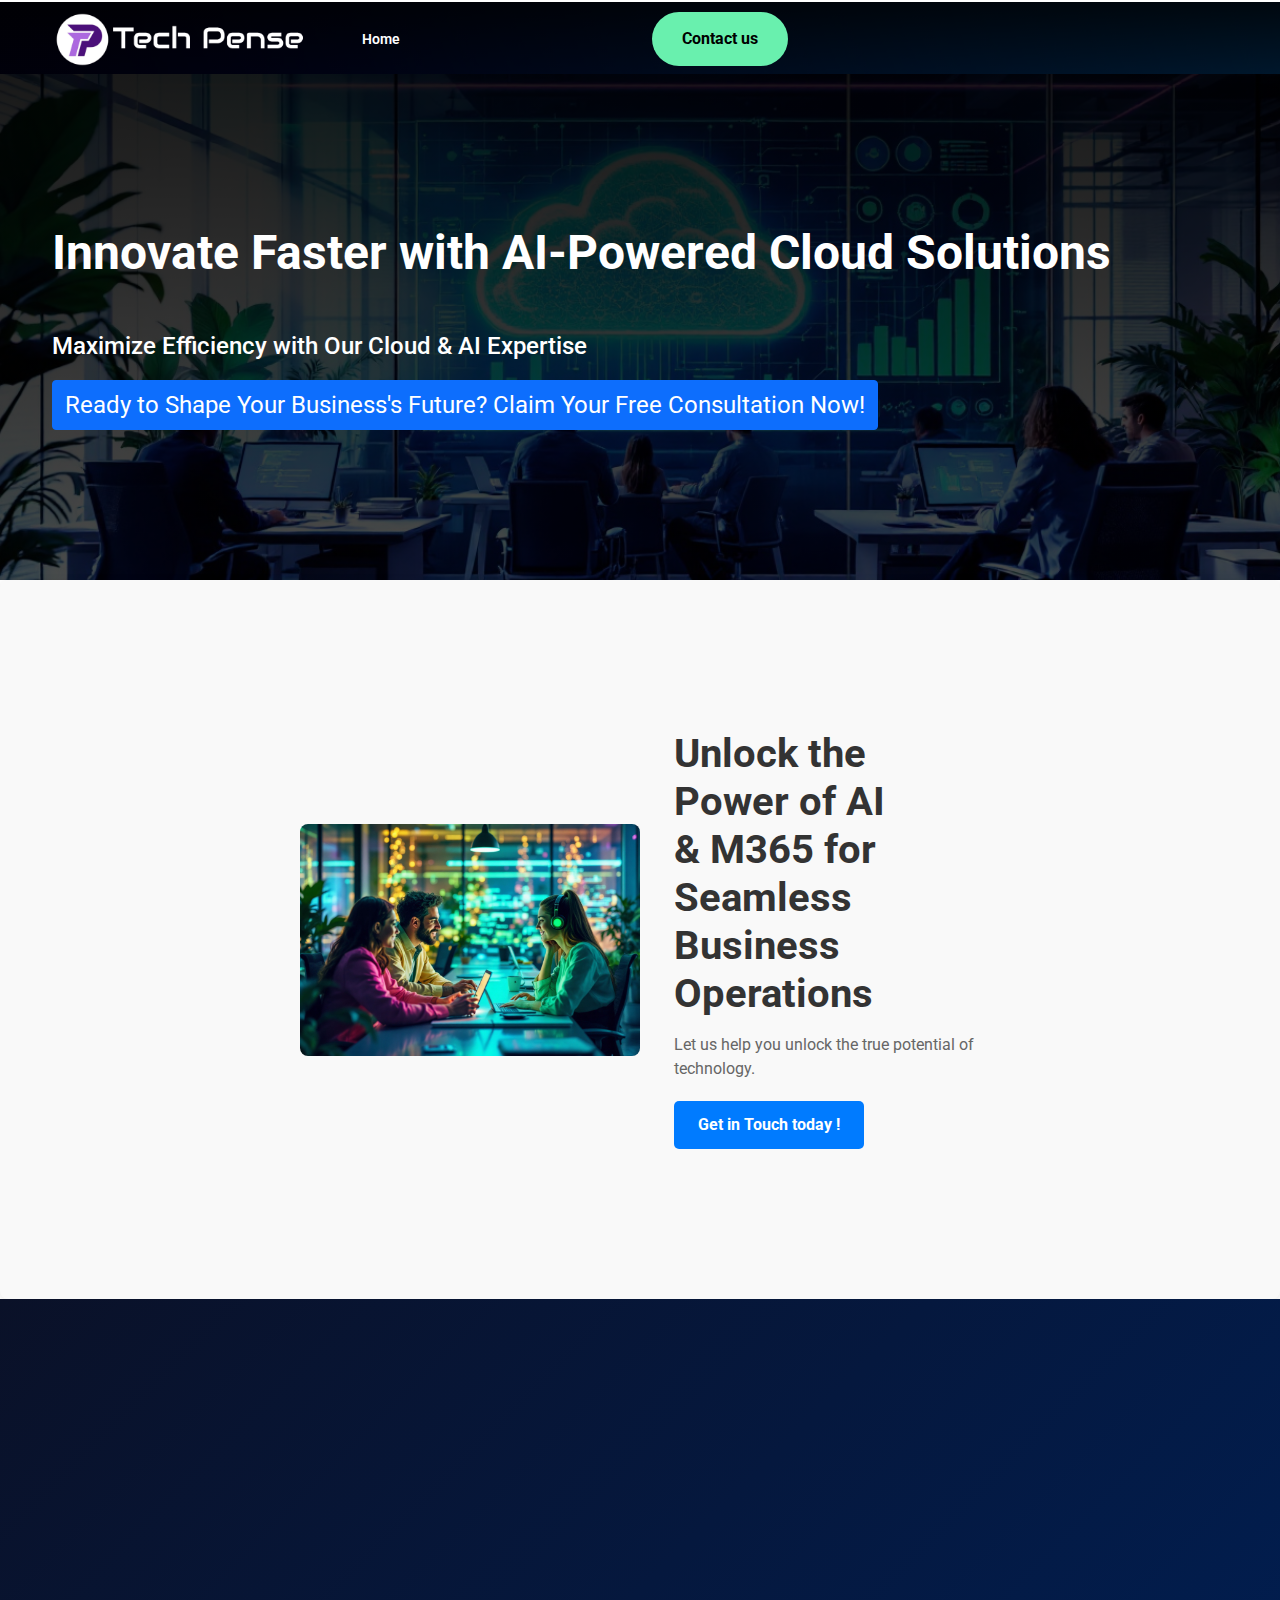
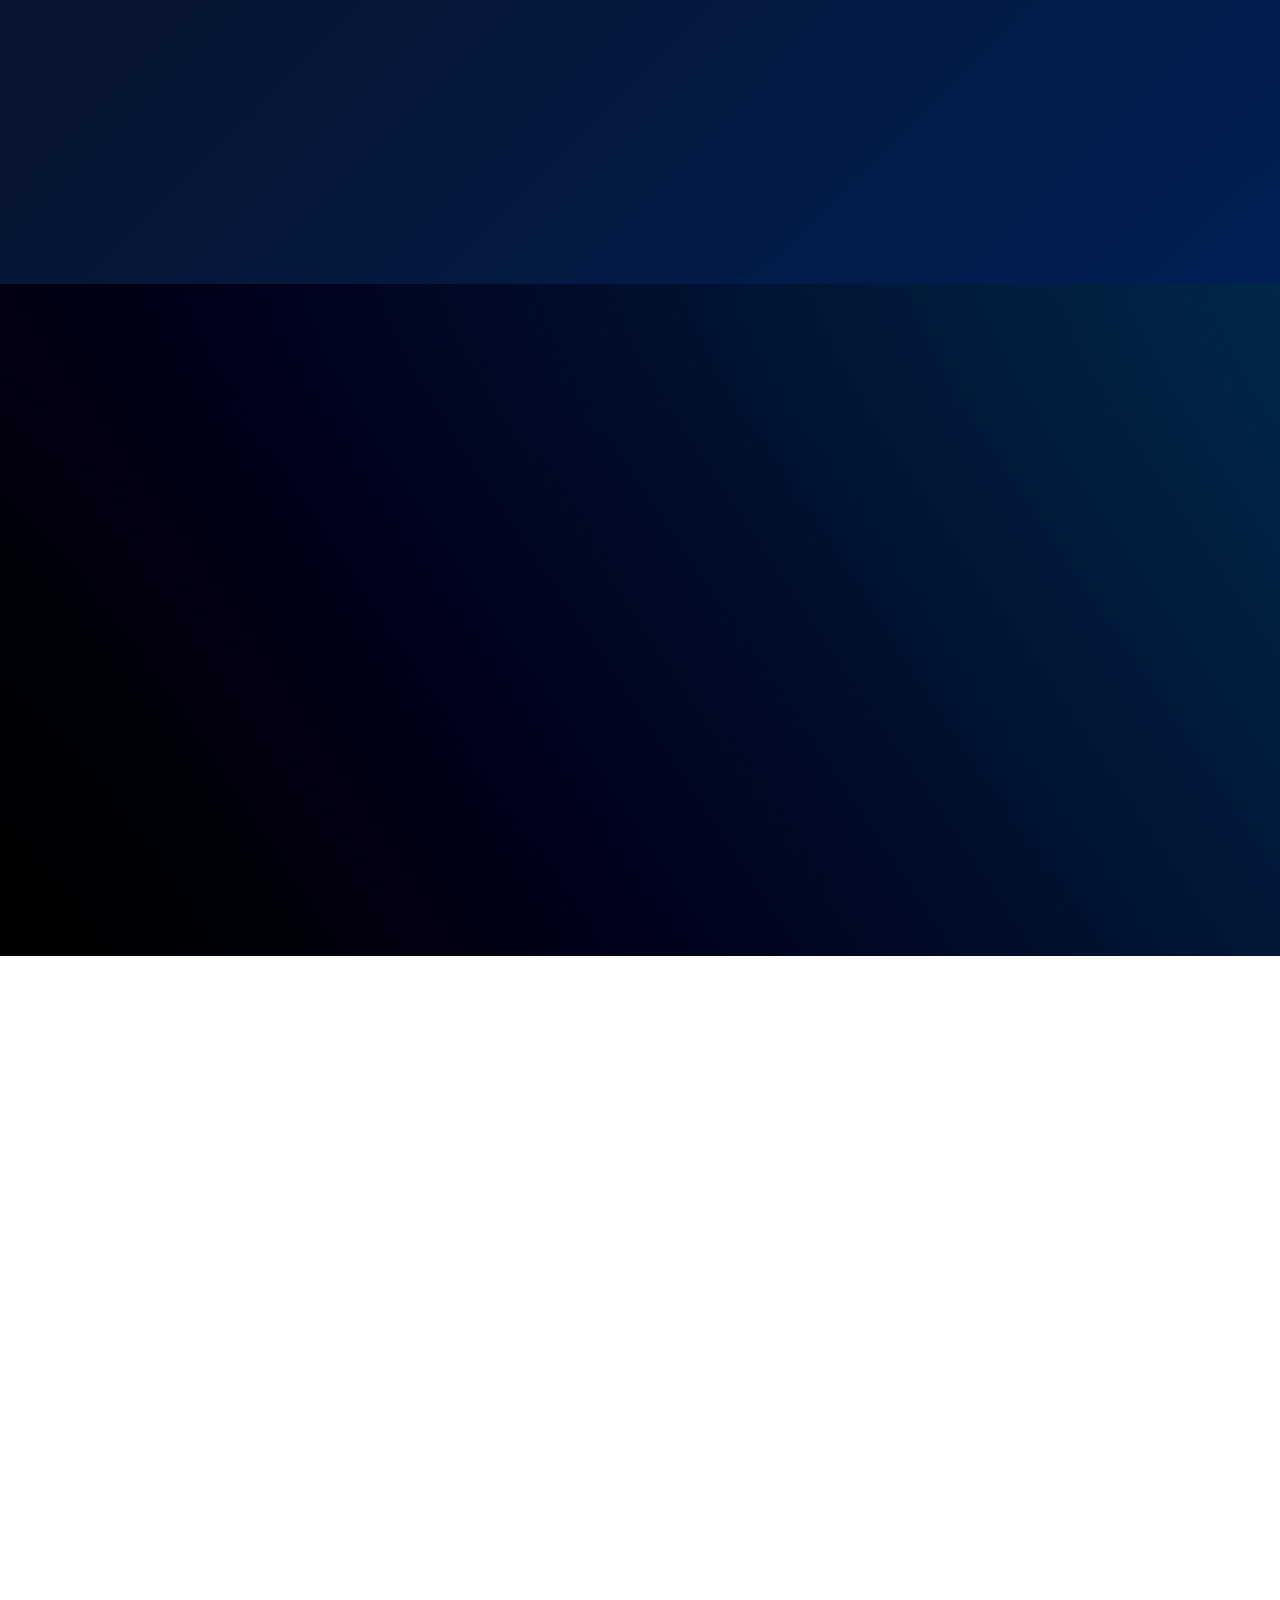
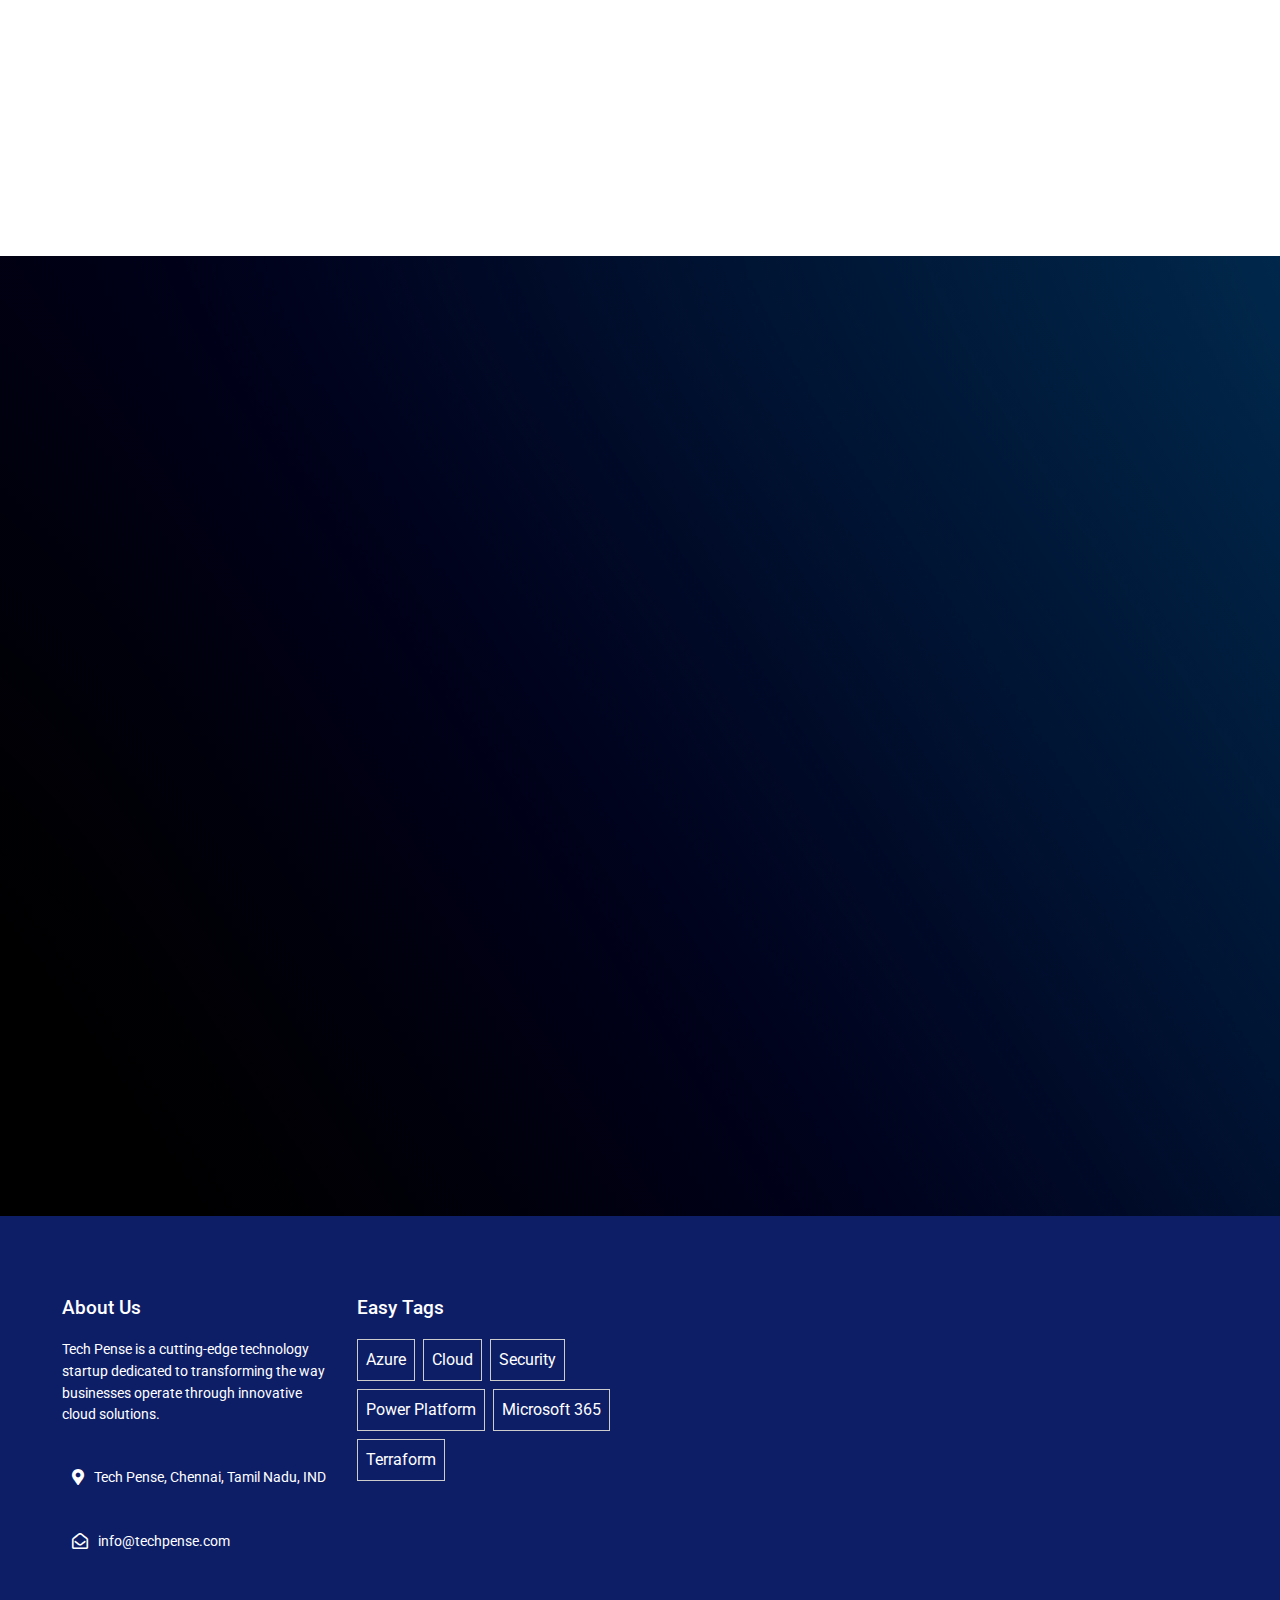
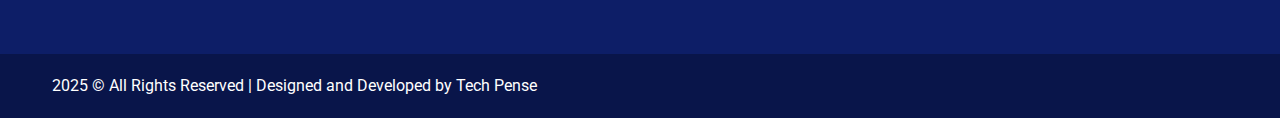
==== commit 55e51d3a: "Update index.html" ====
--- a/index.html
+++ b/index.html
@@ -25,7 +25,7 @@
                                 <i class="fas d-lg-none  fa-bars"></i>
                            </a>
                     </div>
-                    <div id="collapseExample" class="col-md-6  nav">
+                    <div id="collapseExample" class="col-md-3  nav">
                         <ul>
                             <li><a href="index.html">Home</a></li>
                             <!--<li><a href="about_us.html">About Us</a></li>
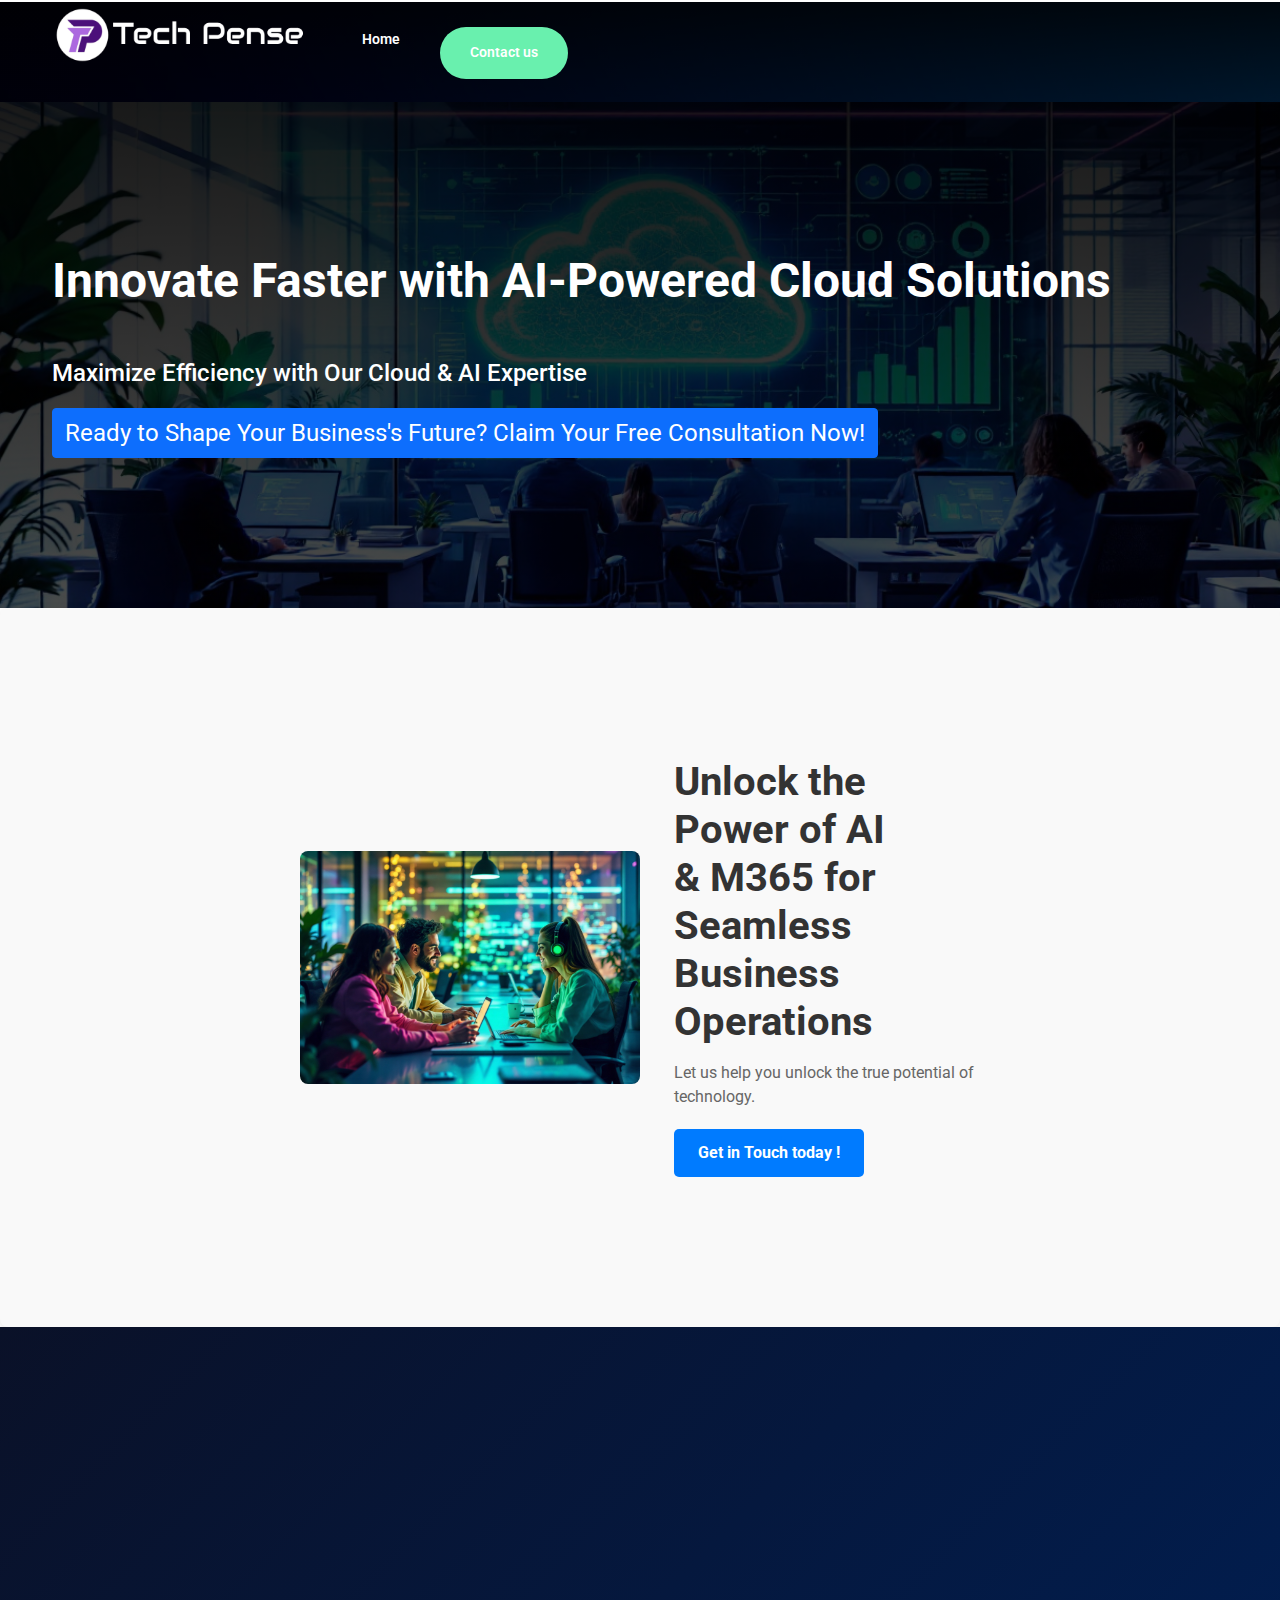
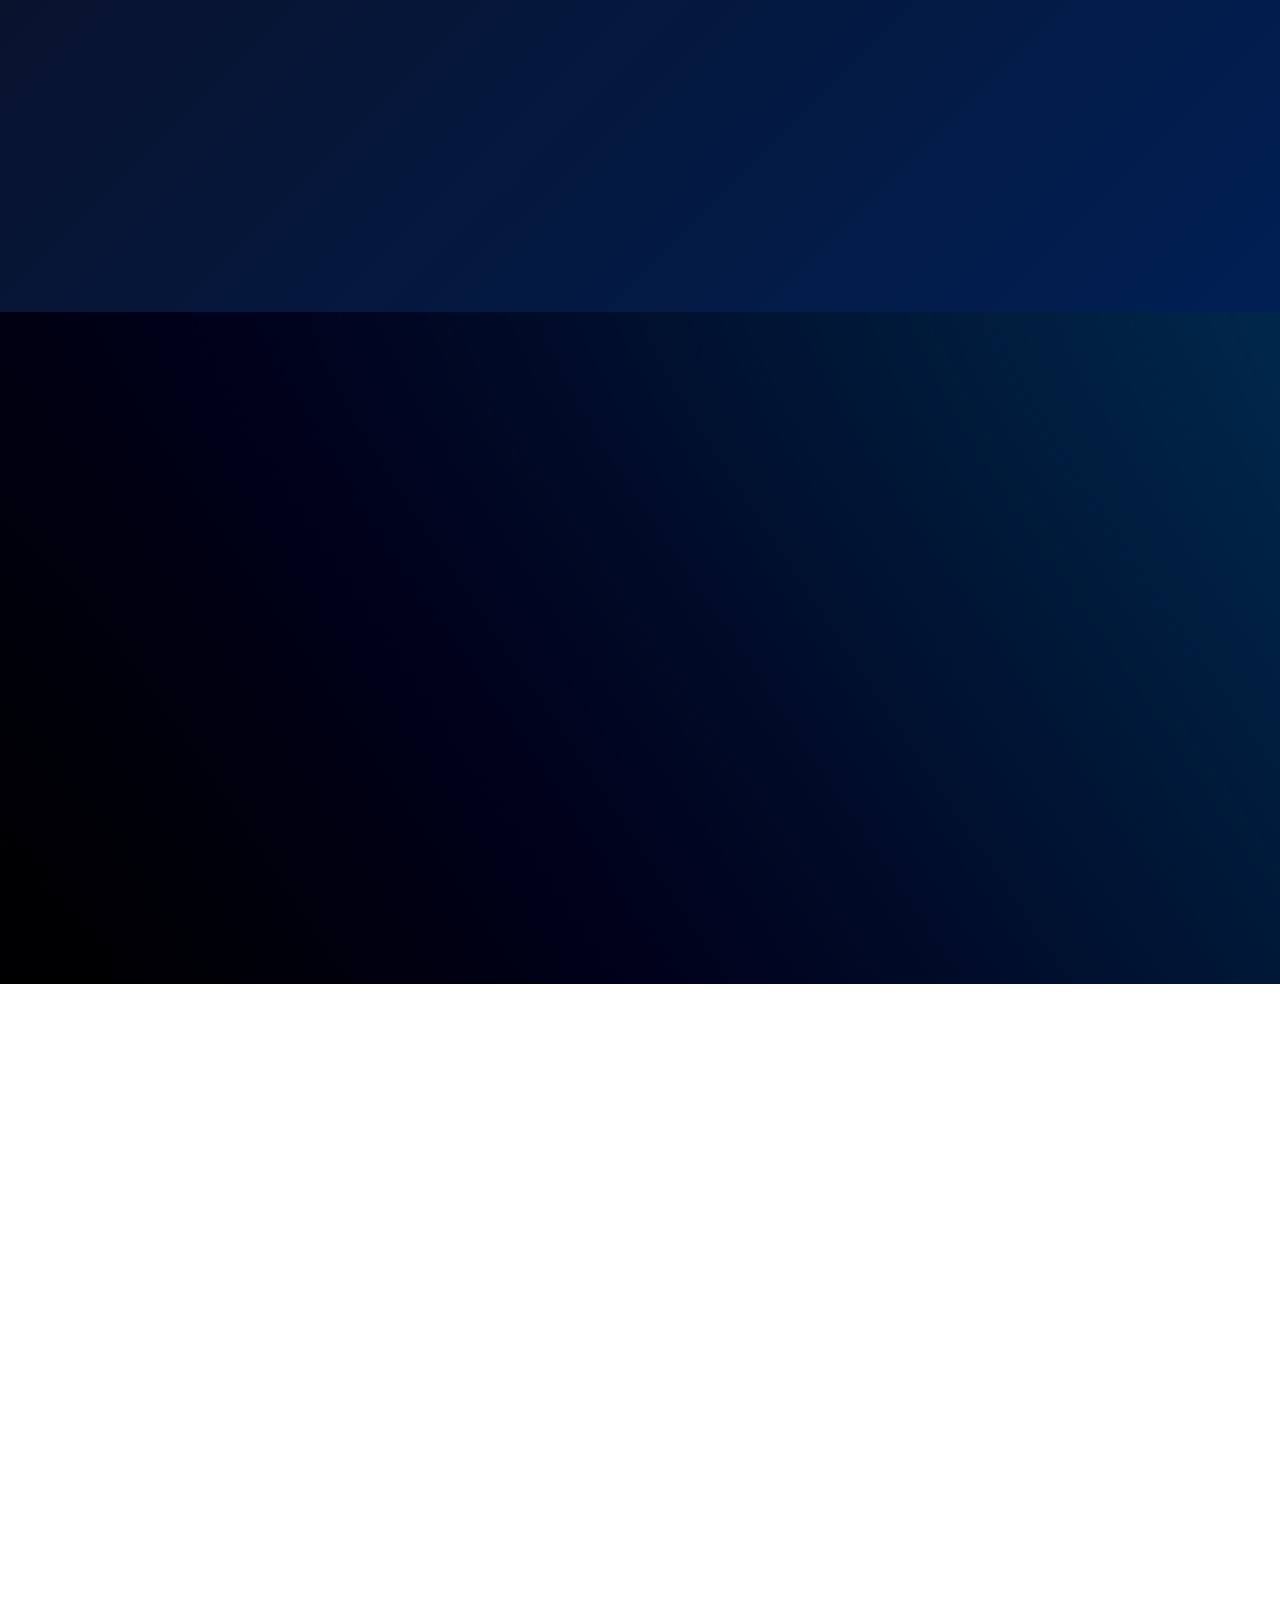
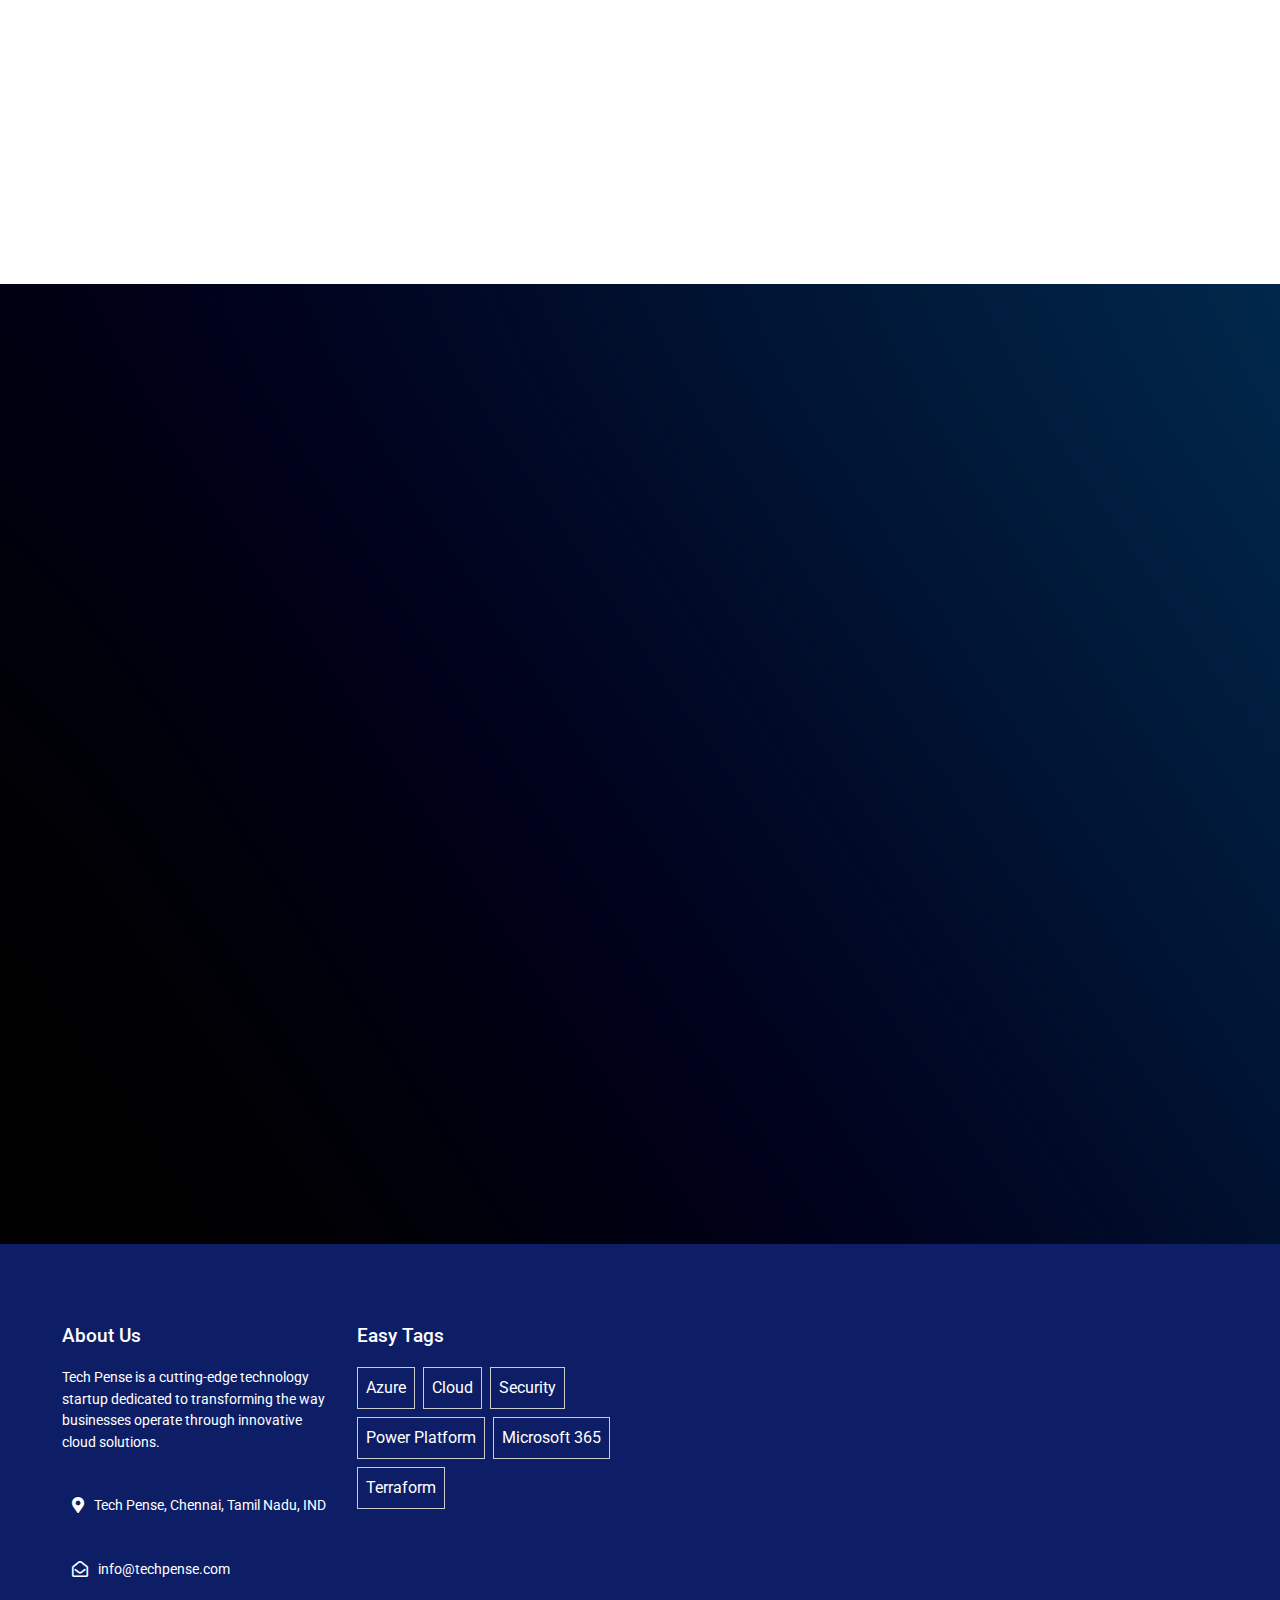
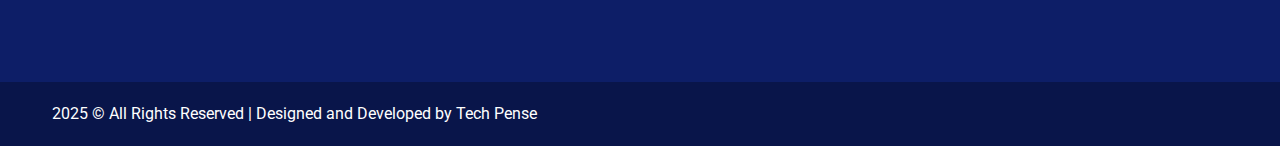
==== commit 0d50863f: "Update index.html" ====
--- a/index.html
+++ b/index.html
@@ -25,17 +25,15 @@
                                 <i class="fas d-lg-none  fa-bars"></i>
                            </a>
                     </div>
-                    <div id="collapseExample" class="col-md-3  nav">
+                    <div id="collapseExample" class="col-md-9  nav">
                         <ul>
                             <li><a href="index.html">Home</a></li>
                             <!--<li><a href="about_us.html">About Us</a></li>
                             <li><a href="services.html">Services</a></li>
                             <li><a href="contact_us.html">Contact Us</a></li>-->
+                            <li><a href="#footer" class="contact-button">Contact us</a></li>
                         </ul>
                     </div>
-                    <div class="col-md-3">
-                        <a href="#footer" class="contact-button">Contact us</a>
-                    </div> 
                 </div>
             </div>
         </header>
--- a/assets/css/style.css
+++ b/assets/css/style.css
@@ -114,8 +114,6 @@
 }
 header .head-ro {
   padding: 3px;
-  align-items: center;
-
 }
 header .head-ro .logo img {
   max-width: 250px;
